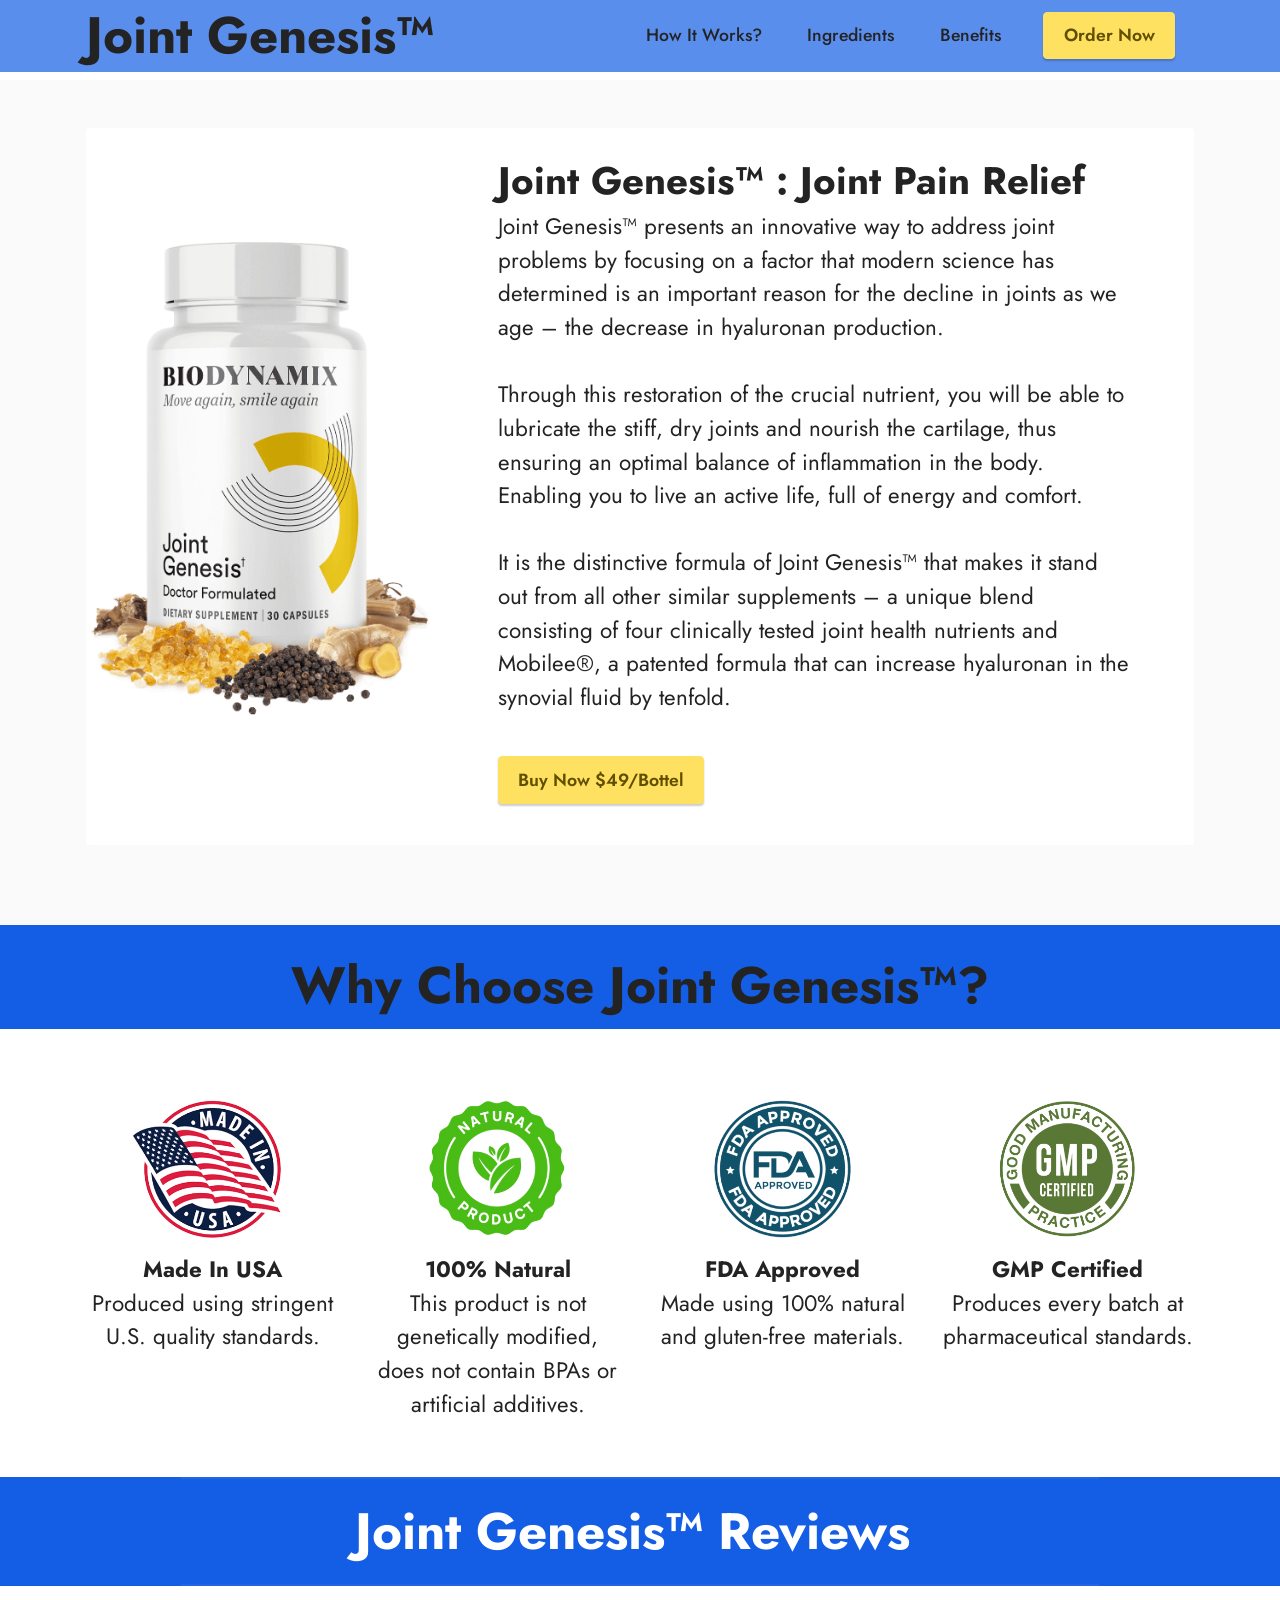
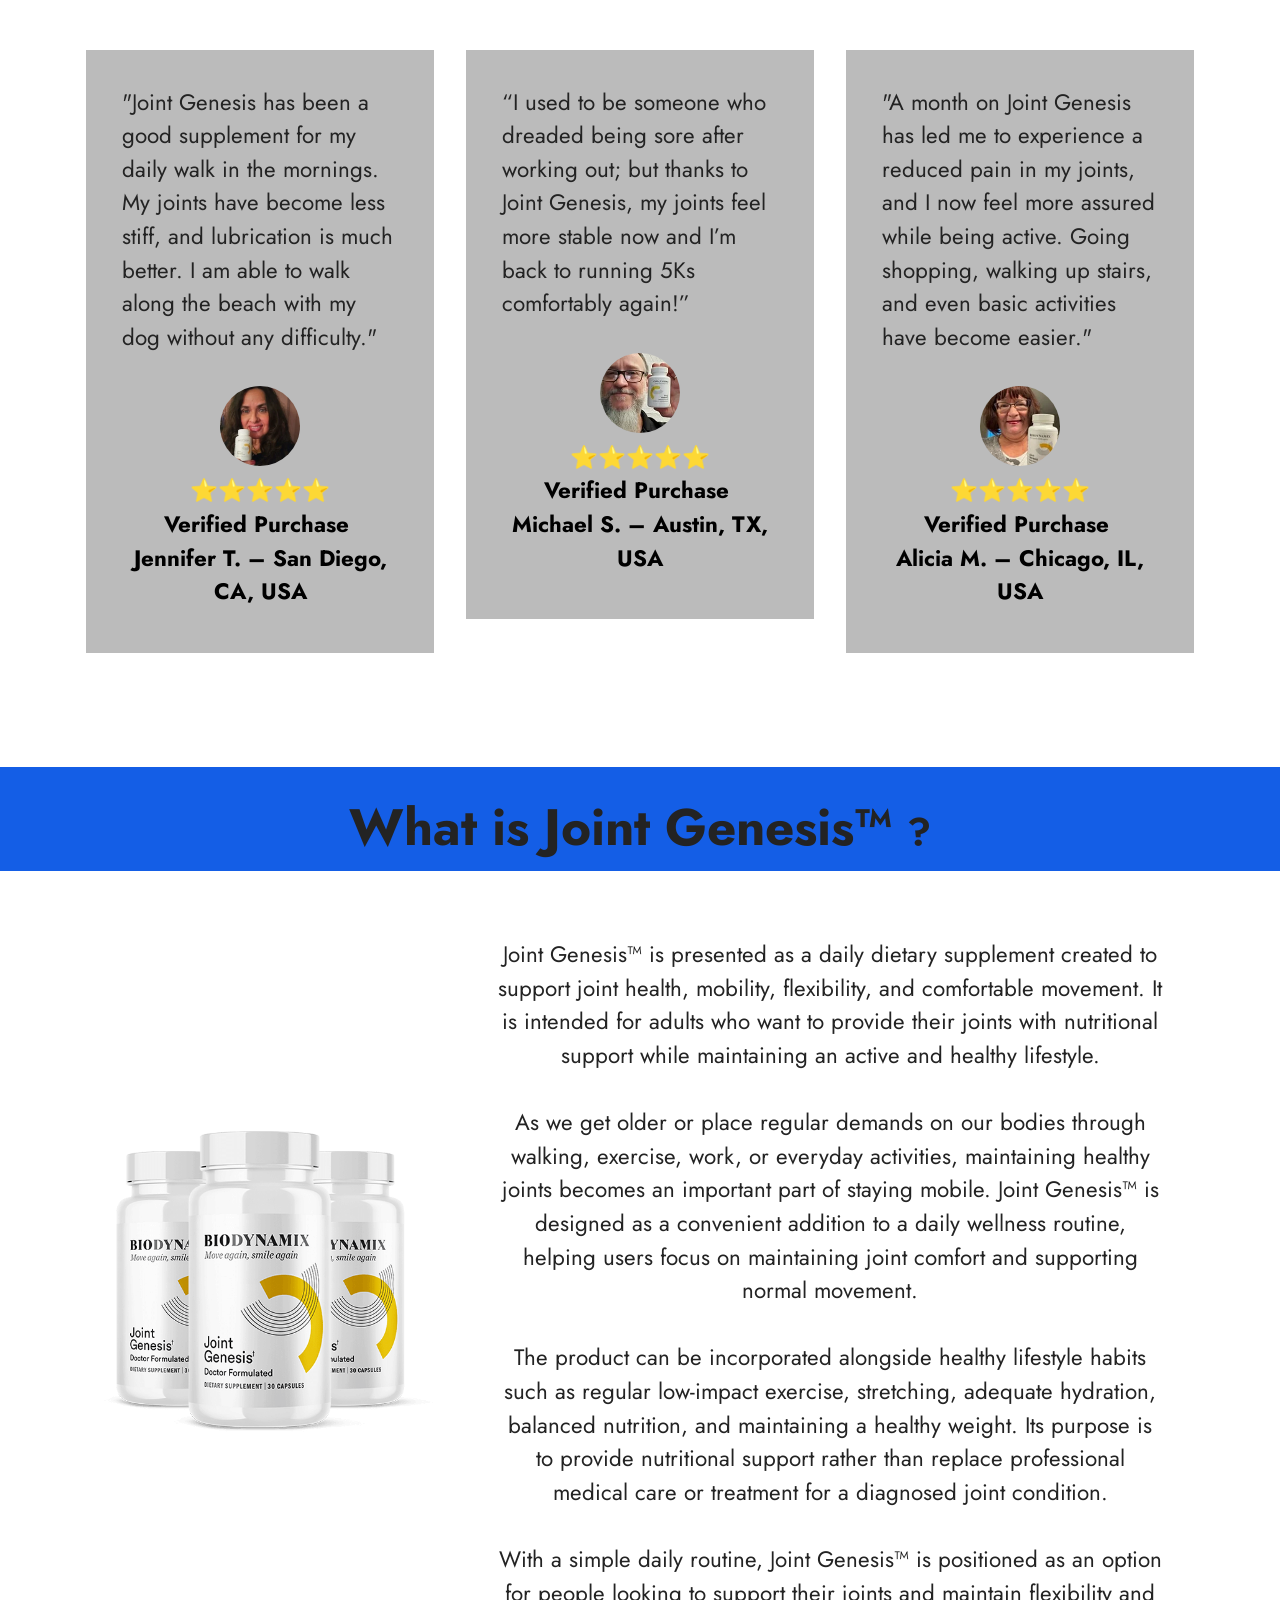
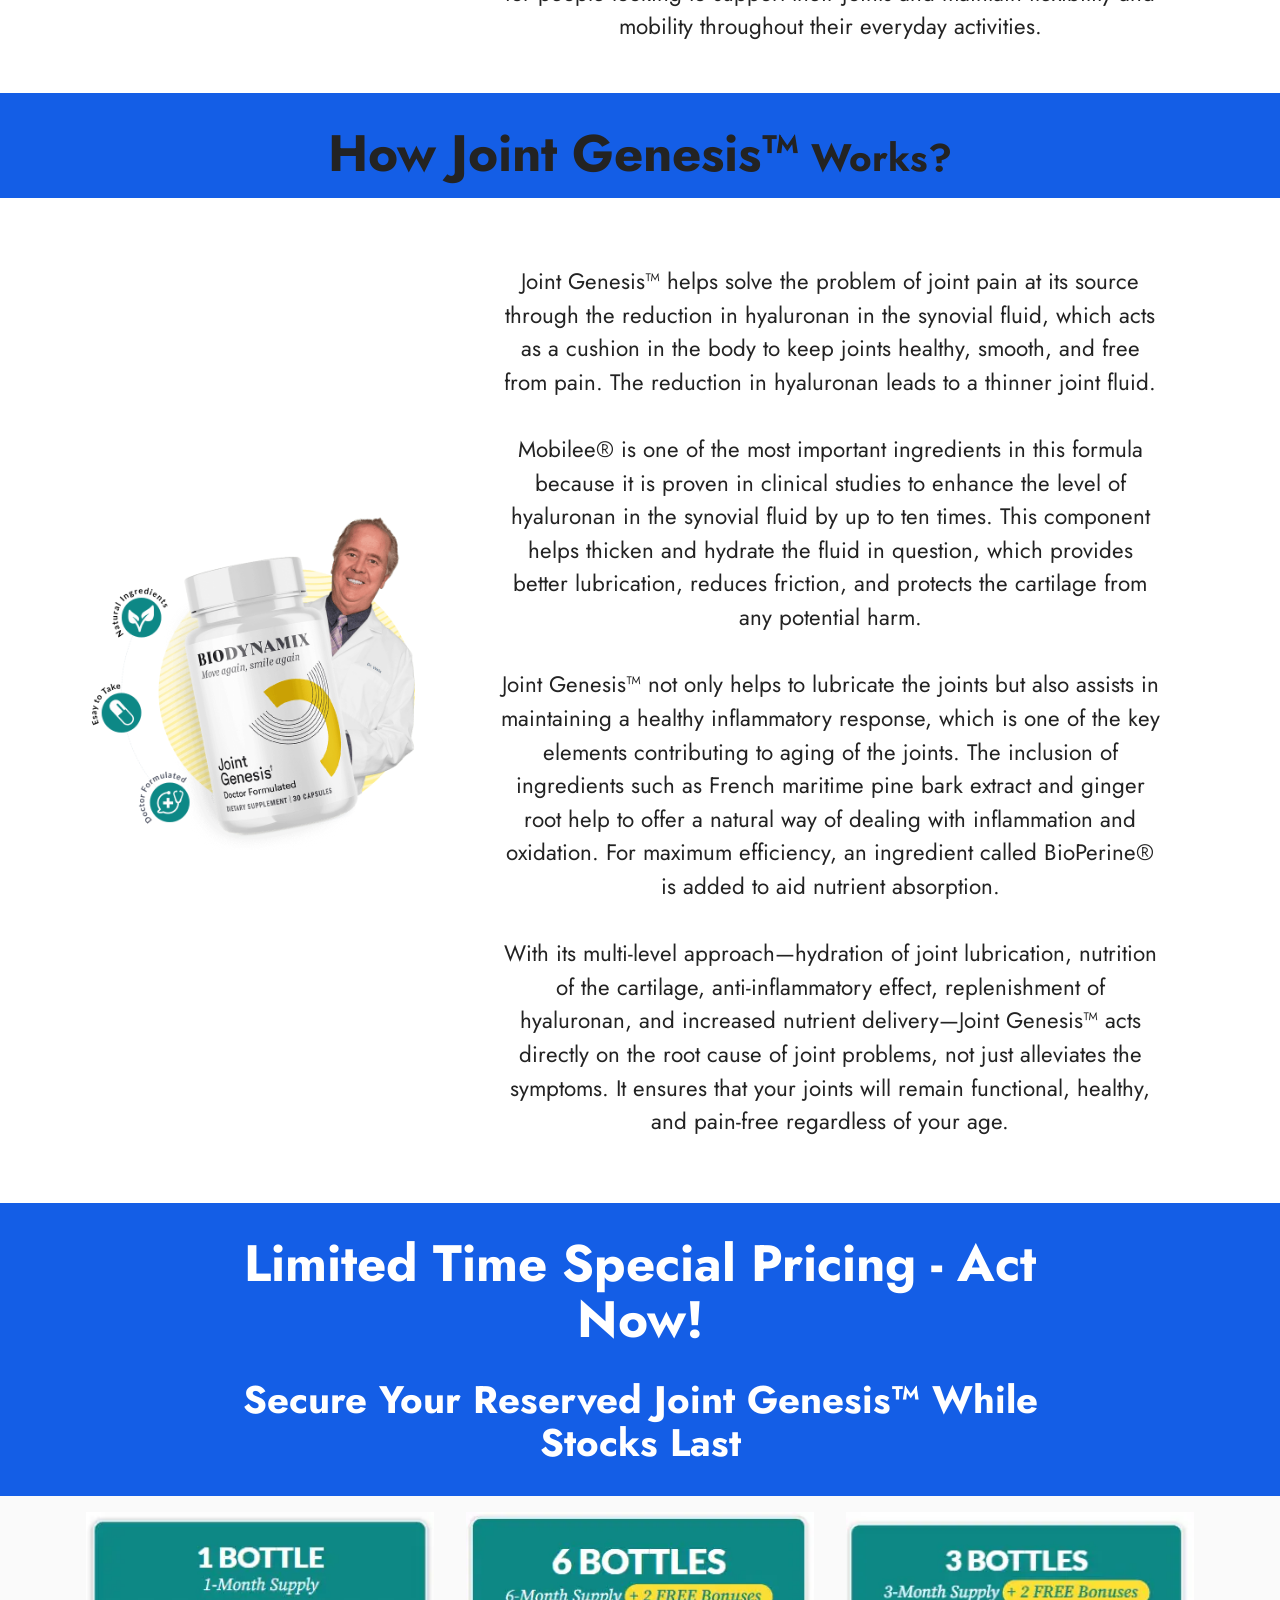
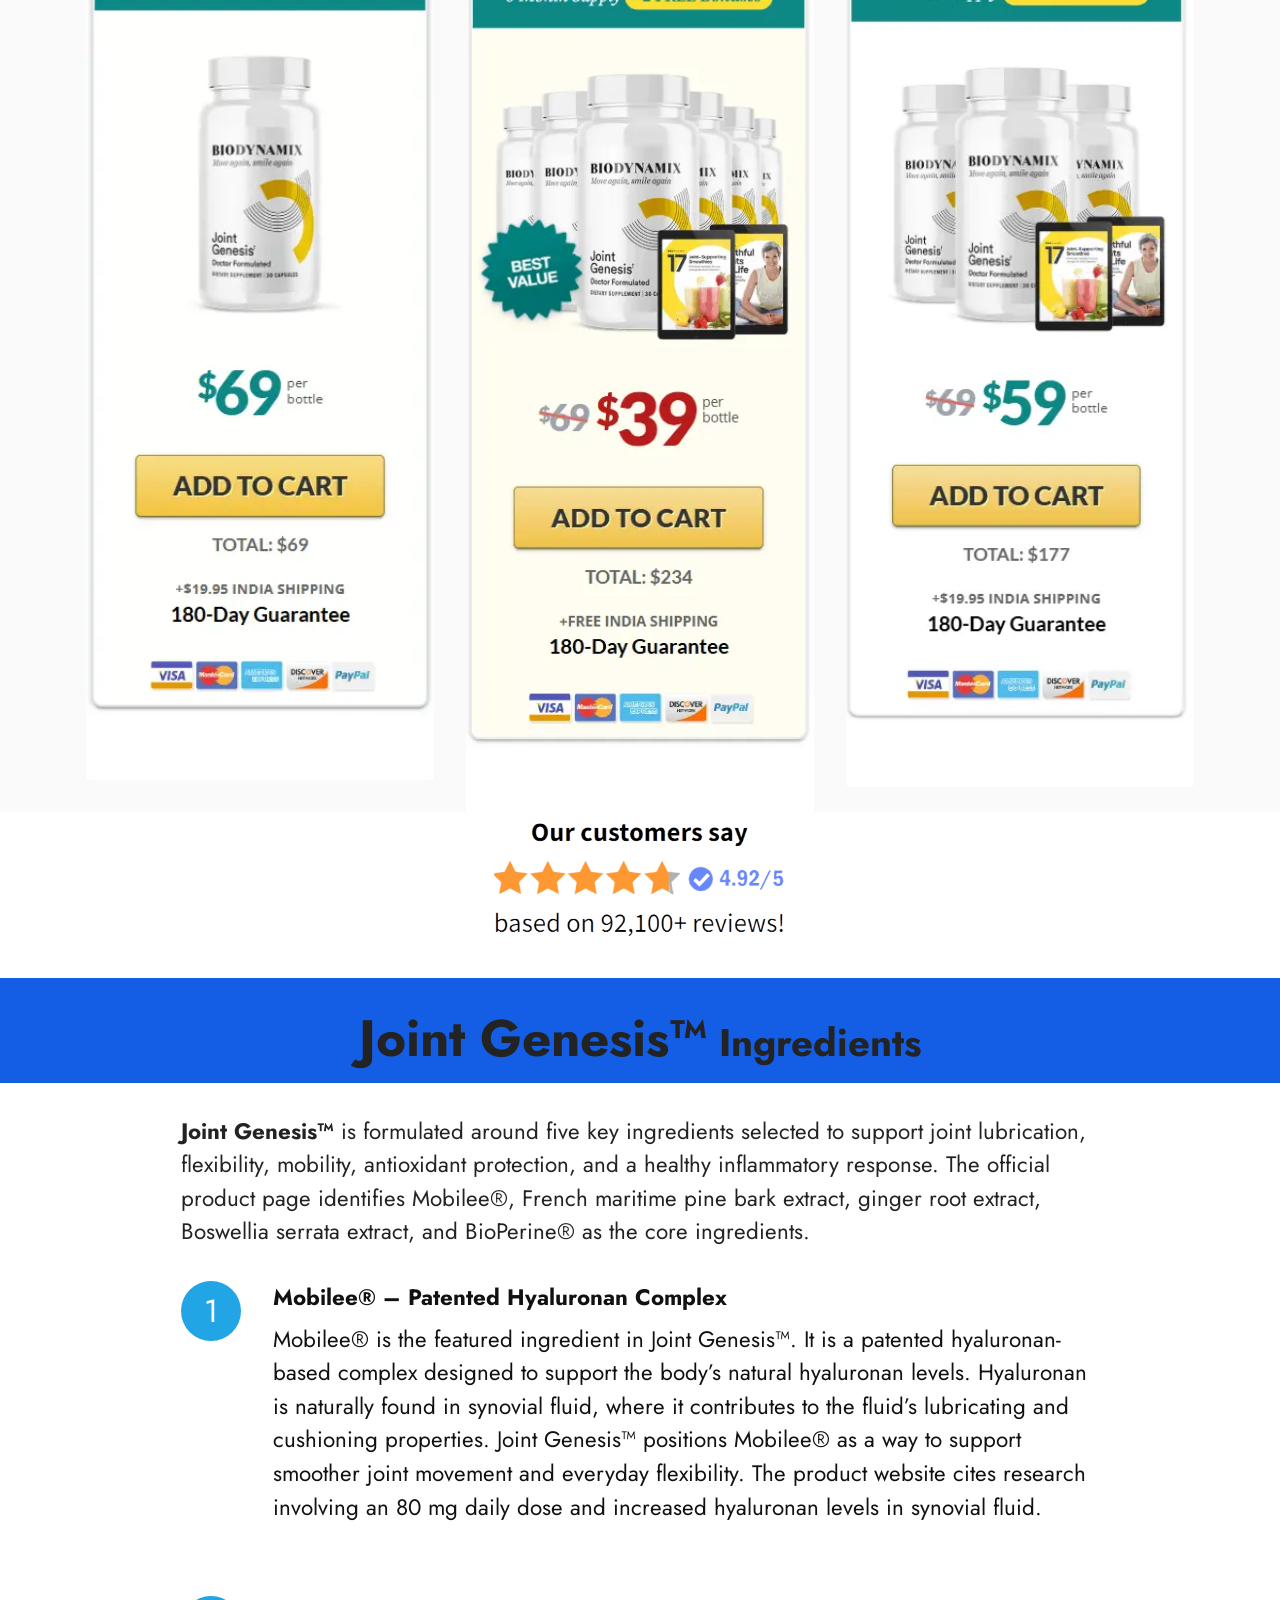
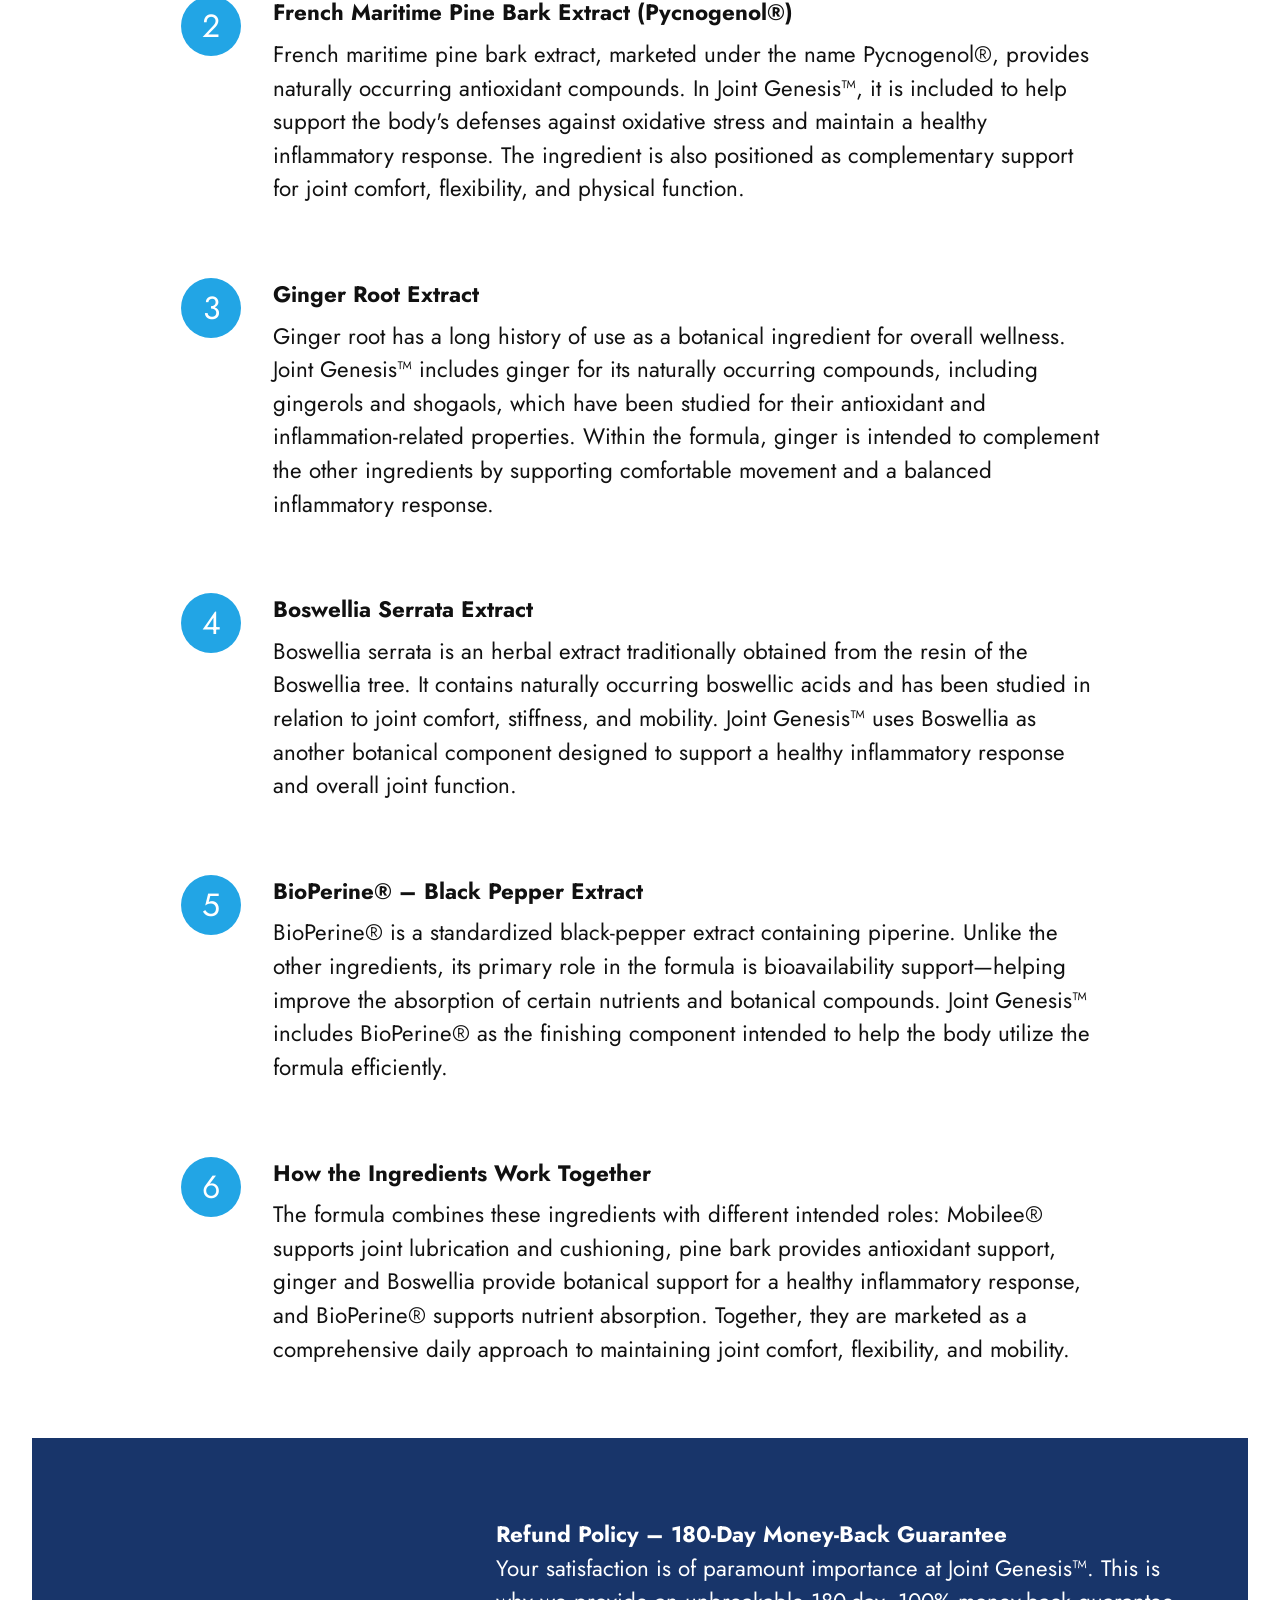
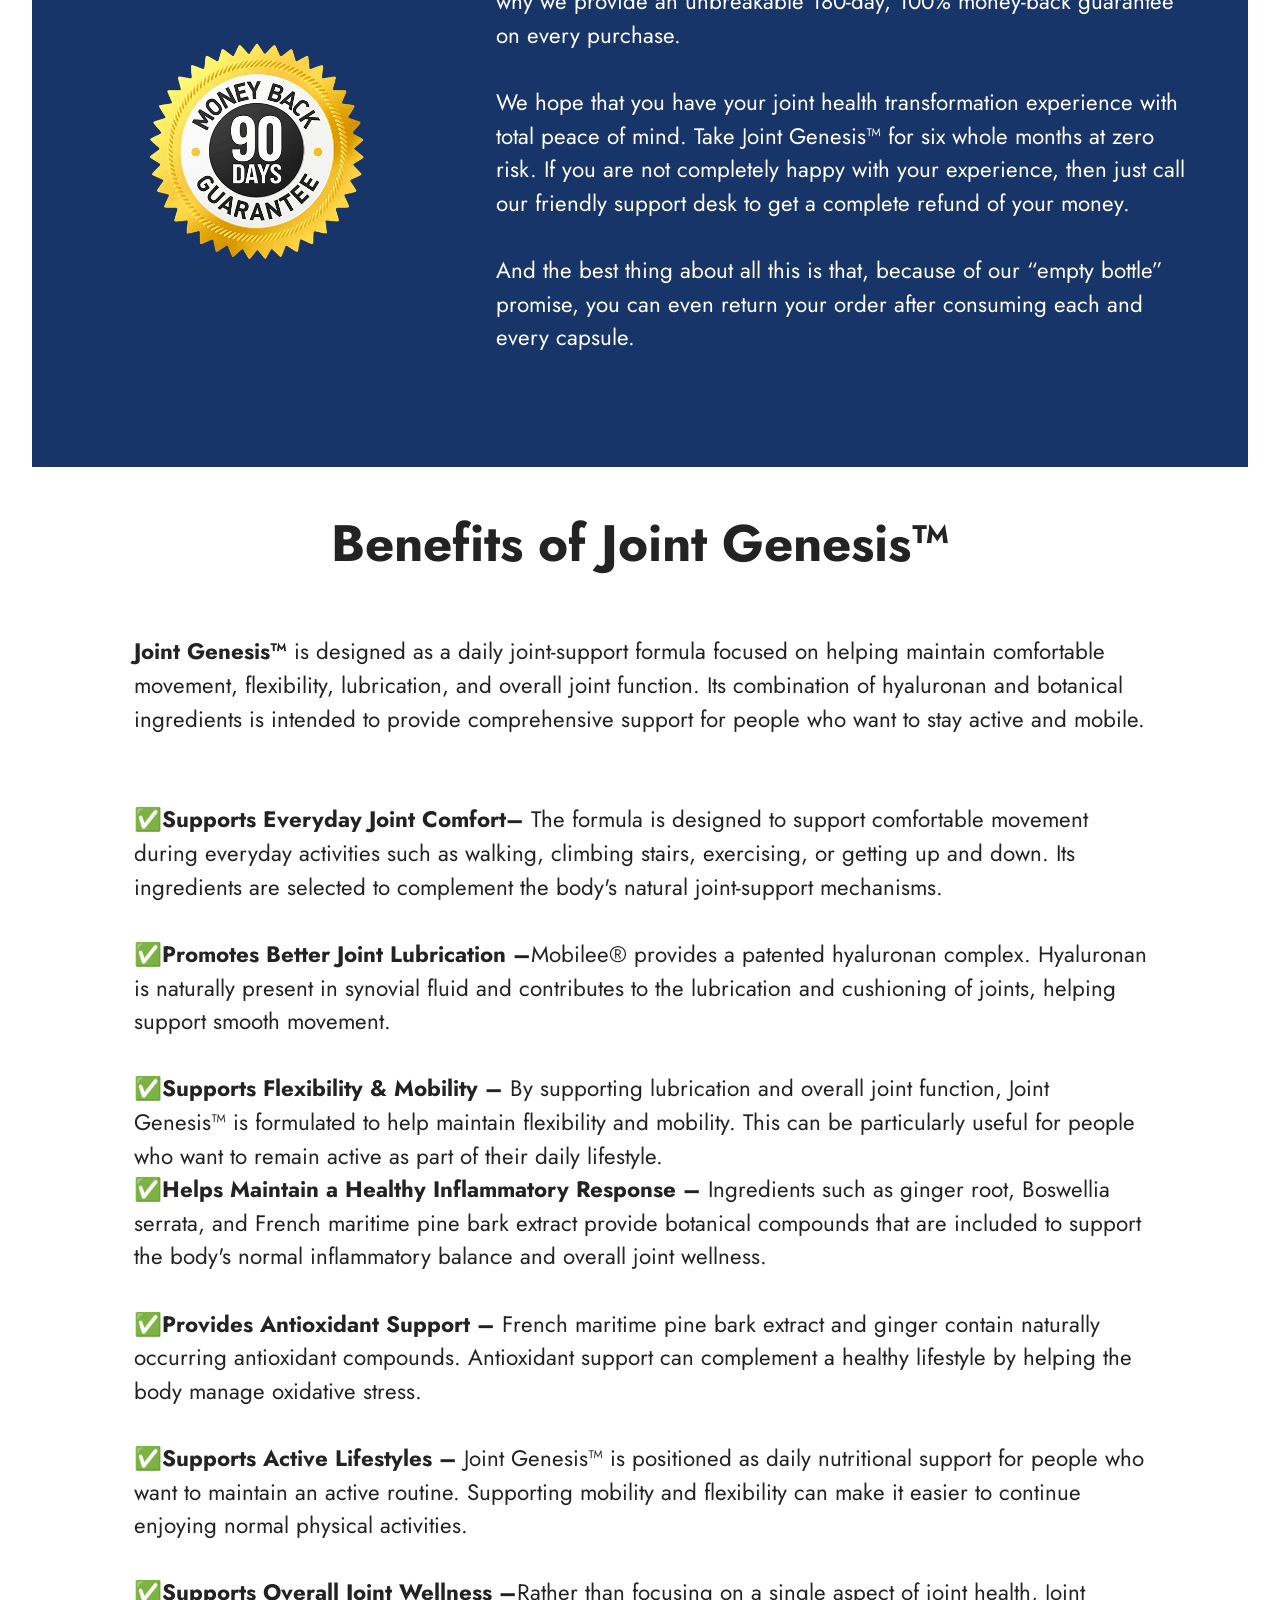
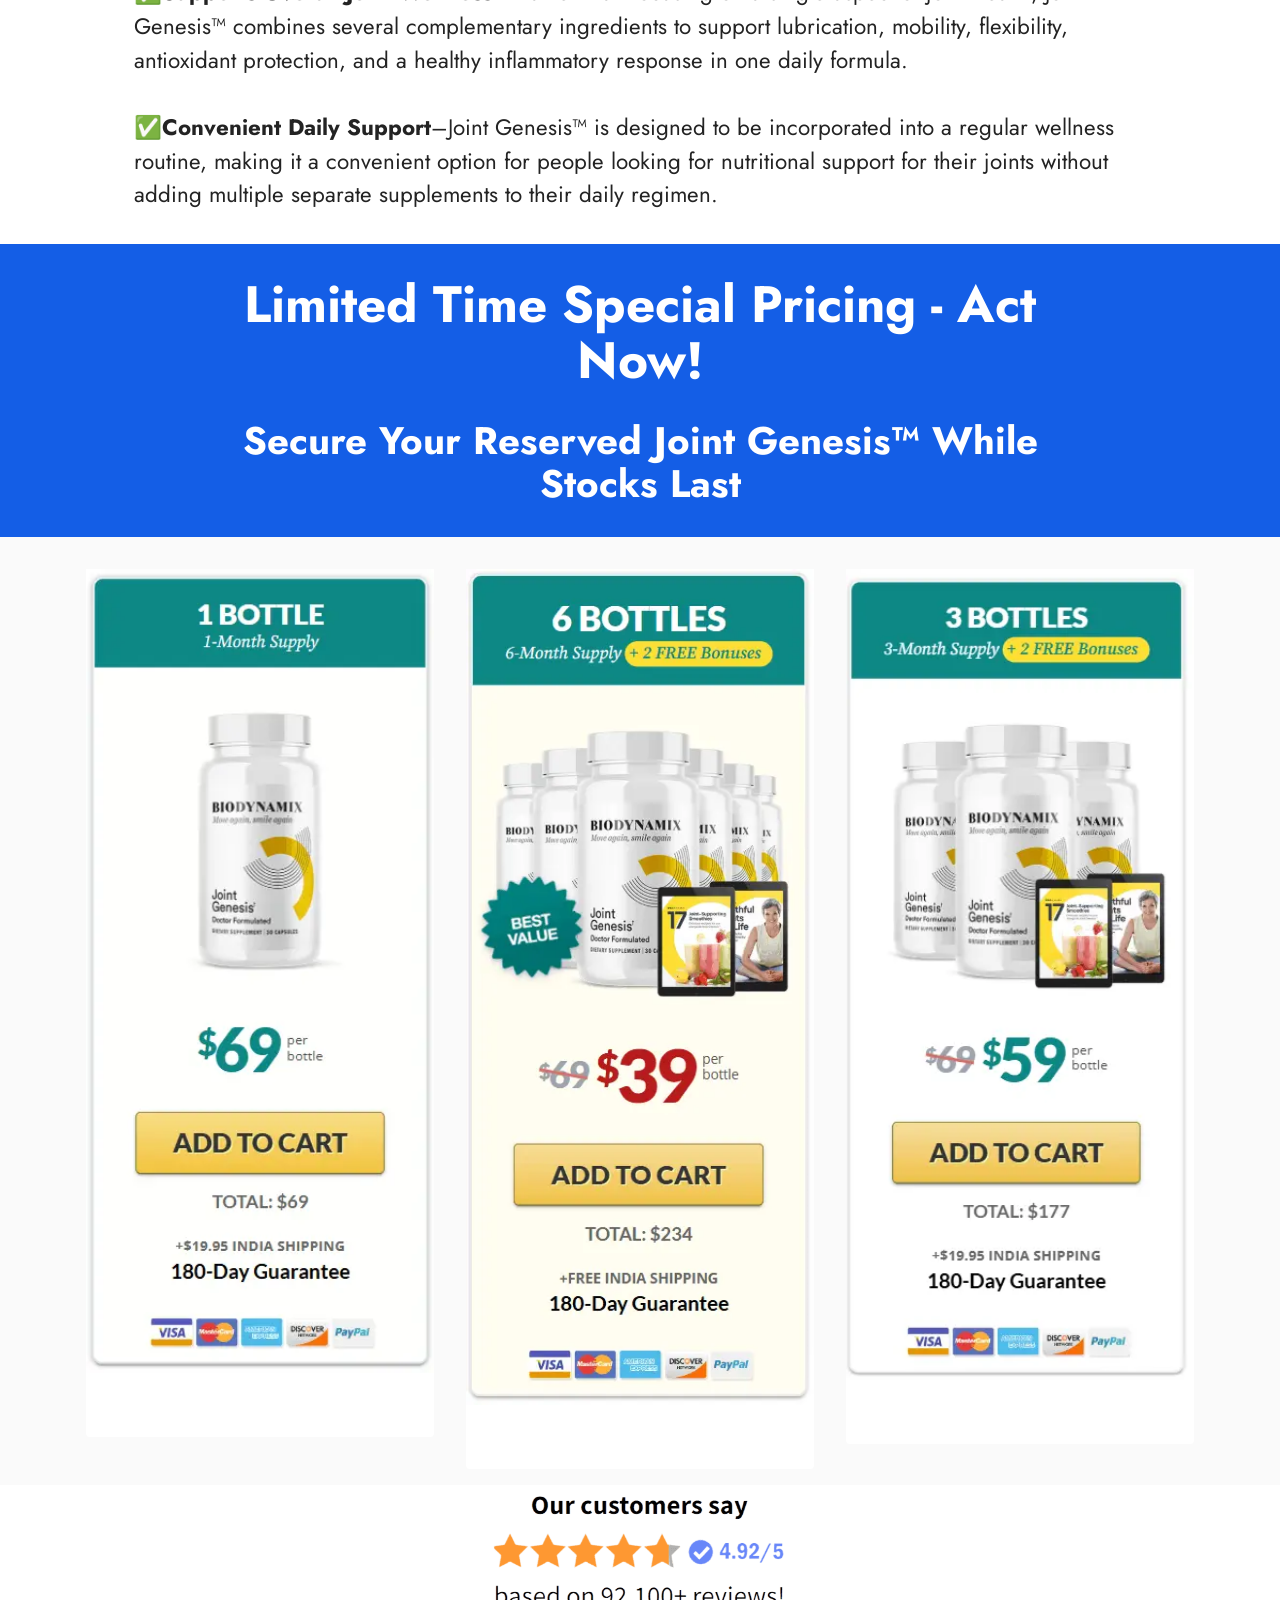
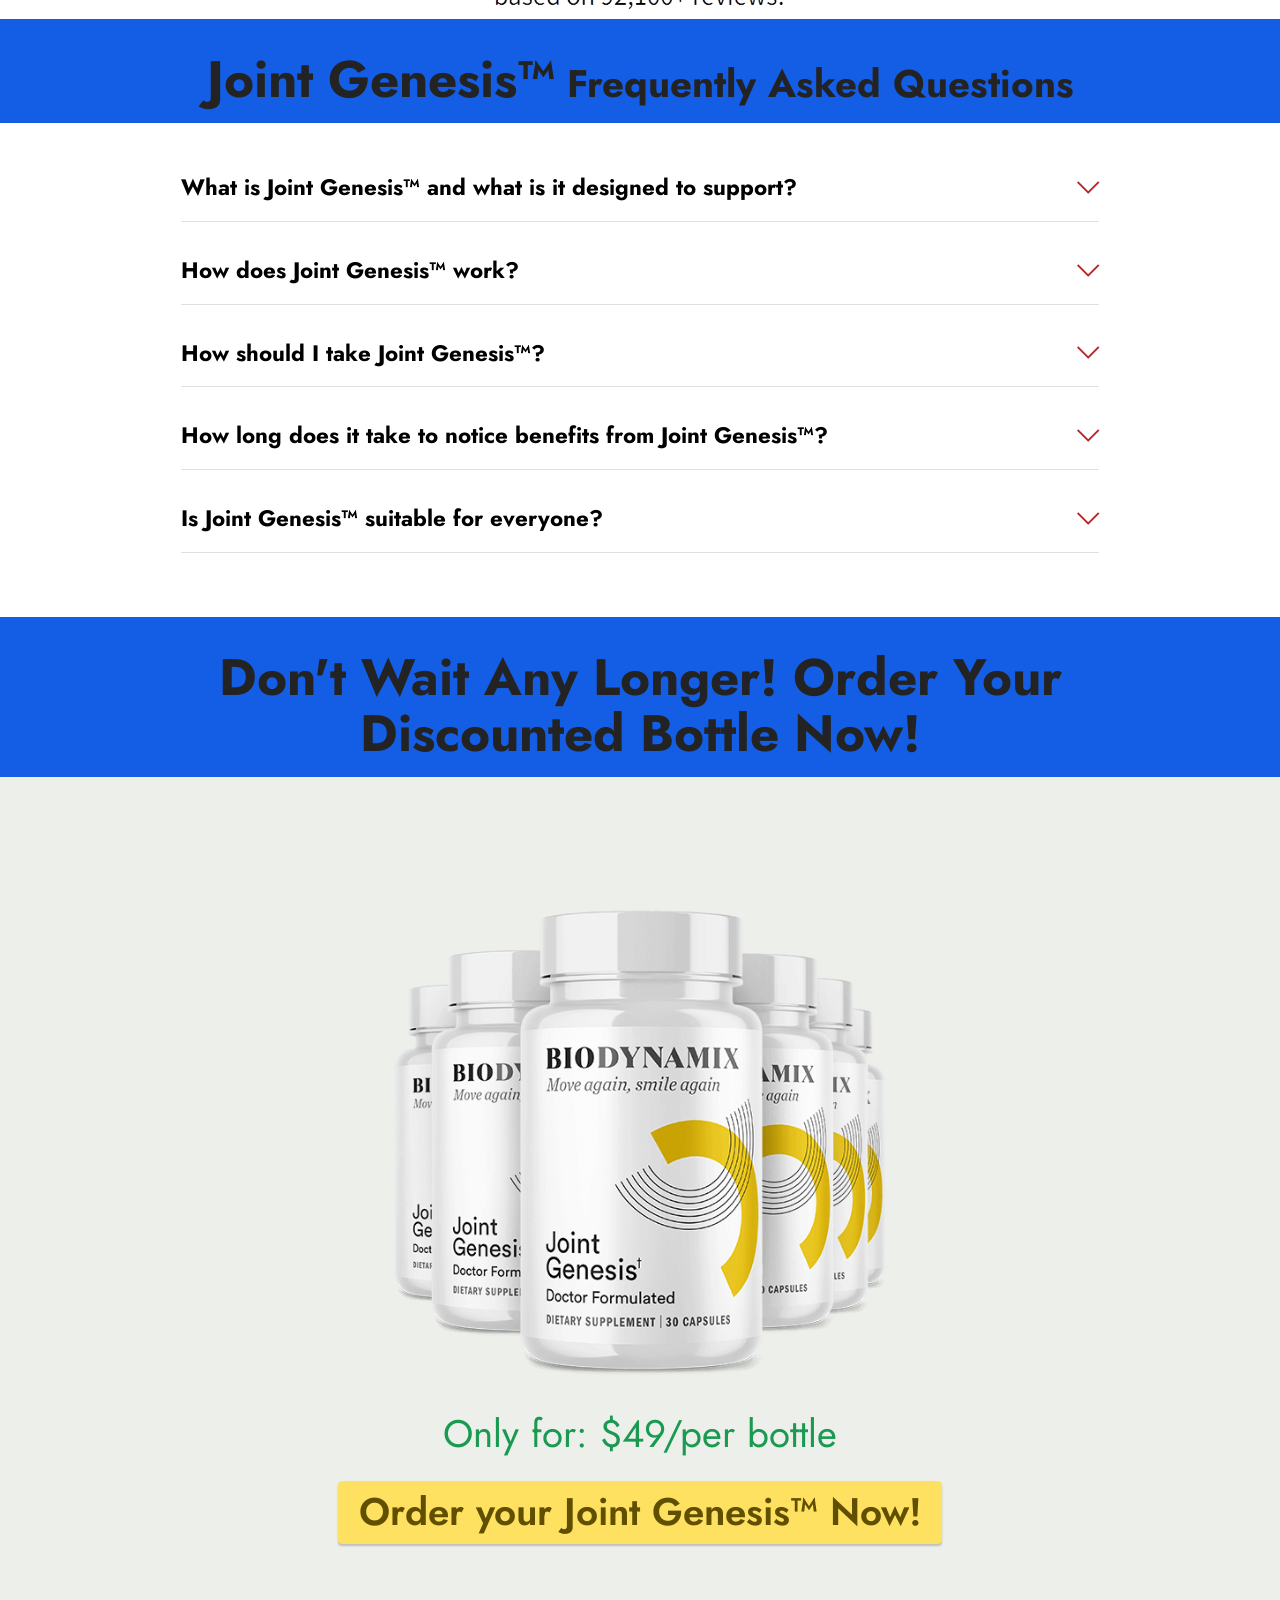
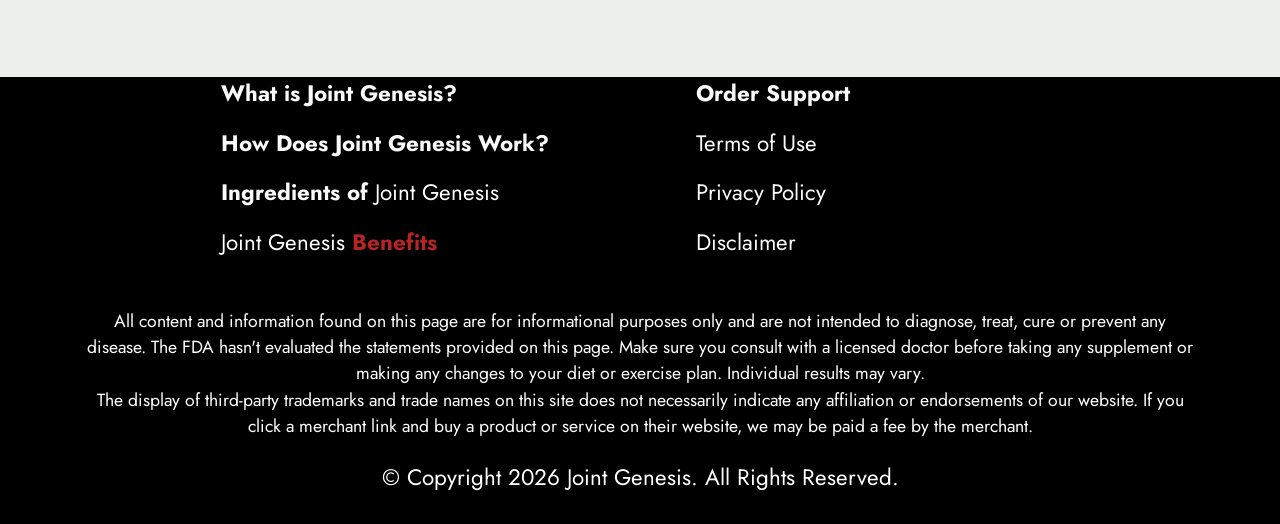
==== index.html @ be9b4863 "Add files via upload" ====
<!DOCTYPE html>
<html  lang="en">
<head>
  <!-- Site made with Mobirise Website Builder v6.1.12, https://mobirise.com -->
  <meta charset="UTF-8">
  <meta http-equiv="X-UA-Compatible" content="IE=edge">
  <meta name="generator" content="Mobirise v6.1.12, mobirise.com">
  <meta name="viewport" content="width=device-width, initial-scale=1, minimum-scale=1">
  <link rel="shortcut icon" href="assets/images/joint-genesis-914x1283-128x180.png" type="image/x-icon">
  <meta name="description" content="Joint Genesis™ is a daily joint-support formula designed to help maintain comfortable movement, flexibility, mobility, and overall joint health. Its convenient daily format makes it easy to include joint wellness support in your everyday routine.">
  
  
  <title>Joint Genesis™ – Advanced Joint Health Formula</title>
  <link rel="stylesheet" href="assets/web/assets/mobirise-icons2/mobirise2.css">
  <link rel="stylesheet" href="assets/web/assets/mobirise-icons/mobirise-icons.css">
  <link rel="stylesheet" href="assets/bootstrap/css/bootstrap.min.css">
  <link rel="stylesheet" href="assets/dropdown/css/style.css">
  <link rel="stylesheet" href="assets/socicon/css/styles.css">
  <link rel="stylesheet" href="assets/theme/css/style.css">
  <link rel="preload" href="https://fonts.googleapis.com/css?family=Jost:100,200,300,400,500,600,700,800,900,100i,200i,300i,400i,500i,600i,700i,800i,900i&display=swap" as="style" onload="this.onload=null;this.rel='stylesheet'">
  <noscript><link rel="stylesheet" href="https://fonts.googleapis.com/css?family=Jost:100,200,300,400,500,600,700,800,900,100i,200i,300i,400i,500i,600i,700i,800i,900i&display=swap"></noscript>
  <link rel="preload" as="style" href="assets/mobirise/css/mbr-additional.css?v=5WIO7z"><link rel="stylesheet" href="assets/mobirise/css/mbr-additional.css?v=5WIO7z" type="text/css">

  
  
  
</head>
<body>
  
  <section data-bs-version="5.1" class="menu menu2 cid-tB0YZQqaCG" once="menu" id="menu2-0">
    
    <nav class="navbar navbar-dropdown navbar-expand-lg">
        <div class="container">
            <div class="navbar-brand">
                
                <span class="navbar-caption-wrap"><a class="navbar-caption text-black text-primary display-1" href="https://5c3b0goctfnreo1ish0jv9uyf9.hop.clickbank.net">Joint Genesis™<br></a></span>
            </div>
            <button class="navbar-toggler" type="button" data-toggle="collapse" data-bs-toggle="collapse" data-target="#navbarSupportedContent" data-bs-target="#navbarSupportedContent" aria-controls="navbarNavAltMarkup" aria-expanded="false" aria-label="Toggle navigation">
                <div class="hamburger">
                    <span></span>
                    <span></span>
                    <span></span>
                    <span></span>
                </div>
            </button>
            <div class="collapse navbar-collapse" id="navbarSupportedContent">
                <ul class="navbar-nav nav-dropdown" data-app-modern-menu="true"><li class="nav-item"><a class="nav-link link text-black text-primary display-4" href="index.html#header3-1m">How It Works?</a></li>
                    <li class="nav-item"><a class="nav-link link text-black text-primary display-4" href="index.html#features20-x">
                            Ingredients</a></li>
                    <li class="nav-item"><a class="nav-link link text-black text-primary display-4" href="index.html#header3-1n">Benefits</a>
                    </li></ul>
                
                <div class="navbar-buttons mbr-section-btn"><a class="btn btn-warning display-4" href="https://5c3b0goctfnreo1ish0jv9uyf9.hop.clickbank.net">Order Now</a></div>
            </div>
        </div>
    </nav>
</section>

<section data-bs-version="5.1" class="header3 cid-tB10ubWVri" id="header3-1">

    

    
    

    <div class="align-center container">
        <div class="row justify-content-center">
            <div class="col-12 col-lg-9">
                
                
                
                
            </div>
        </div>
    </div>
</section>

<section data-bs-version="5.1" class="features7 cid-vsFuxaL0VE" id="features7-2c">
    <!---->
    

    
    
    <div class="container">
        <div class="card-wrapper">
            <div class="row align-items-center">
                <div class="col-12 col-lg-4">
                    <div class="image-wrapper">
                        <a href="https://5c3b0goctfnreo1ish0jv9uyf9.hop.clickbank.net"><img src="assets/images/joint-genesis-815x1144.png" alt="Joint Genesis"></a>
                    </div>
                </div>
                <div class="col-12 col-lg">
                    <div class="text-box">
                        <h5 class="mbr-title mbr-fonts-style display-2"><strong>Joint Genesis™ : Joint Pain Relief</strong></h5>
                        <p class="mbr-text mbr-fonts-style display-7">Joint Genesis™ presents an innovative way to address joint problems by focusing on a factor that modern science has determined is an important reason for the decline in joints as we age – the decrease in hyaluronan production.<br><br>Through this restoration of the crucial nutrient, you will be able to lubricate the stiff, dry joints and nourish the cartilage, thus ensuring an optimal balance of inflammation in the body. Enabling you to live an active life, full of energy and comfort.<br><br>It is the distinctive formula of Joint Genesis™ that makes it stand out from all other similar supplements – a unique blend consisting of four clinically tested joint health nutrients and Mobilee®, a patented formula that can increase hyaluronan in the synovial fluid by tenfold.<br></p>
                        
                        <div class="mbr-section-btn pt-3"><a href="https://5c3b0goctfnreo1ish0jv9uyf9.hop.clickbank.net" class="btn btn-warning display-4">Buy Now $49/Bottel</a></div>
                    </div>
                </div>
            </div>
        </div>
    </div>
</section>

<section data-bs-version="5.1" class="header3 cid-vszOKZhpDv" id="header3-27">

    

    
    

    <div class="align-center container">
        <div class="row justify-content-center">
            <div class="col-12 col-lg-12">
                
                <h2 class="mbr-section-subtitle mbr-fonts-style mb-3 display-1"><strong>Why Choose Joint Genesis™?</strong></h2>
                
                
            </div>
        </div>
    </div>
</section>

<section data-bs-version="5.1" class="gallery5 mbr-gallery cid-vszOlzmzra" id="gallery5-26">
    

    
    

    <div class="container">
        
        <div class="row mbr-gallery mt-4">
            <div class="col-12 col-md-6 col-lg-3 item gallery-image active">
                <div class="item-wrapper" data-toggle="modal" data-bs-toggle="modal" data-target="#vwDvKkKICT-modal" data-bs-target="#vwDvKkKICT-modal">
                    <img class="w-100" src="assets/images/made-in-usa-500x300.png" alt="Made In USA" data-slide-to="0" data-bs-slide-to="0" data-target="#lb-vwDvKkKICT" data-bs-target="#lb-vwDvKkKICT">
                    <div class="icon-wrapper">
                        <span class="mobi-mbri mobi-mbri-search mbr-iconfont mbr-iconfont-btn"></span>
                    </div>
                </div>
                <h1 class="mbr-item-subtitle mbr-fonts-style align-center mb-2 mt-2 display-7"><div><strong>Made In USA</strong></div><div>Produced using stringent U.S. quality standards.</div><div>
</div><div>
</div><div>
</div><div>
</div></h1>
            </div>
            <div class="col-12 col-md-6 col-lg-3 item gallery-image">
                <div class="item-wrapper" data-toggle="modal" data-bs-toggle="modal" data-target="#vwDvKkKICT-modal" data-bs-target="#vwDvKkKICT-modal">
                    <img class="w-100" src="assets/images/natural-product-500x300.png" alt="100% Natural" data-slide-to="1" data-bs-slide-to="1" data-target="#lb-vwDvKkKICT" data-bs-target="#lb-vwDvKkKICT">
                    <div class="icon-wrapper">
                        <span class="mobi-mbri mobi-mbri-search mbr-iconfont mbr-iconfont-btn"></span>
                    </div>
                </div>
                <h1 class="mbr-item-subtitle mbr-fonts-style align-center mb-2 mt-2 display-7"><div><span style="font-size: 1.4rem;"><strong>100% Natural</strong></span></div><div>This product is not genetically modified, does not contain BPAs or artificial additives.</div><div>
</div><div>
</div></h1>
            </div>
            
            <div class="col-12 col-md-6 col-lg-3 item gallery-image">
                <div class="item-wrapper" data-toggle="modal" data-bs-toggle="modal" data-target="#vwDvKkKICT-modal" data-bs-target="#vwDvKkKICT-modal">
                    <img class="w-100" src="assets/images/fda-approved-500x300.png" alt="FDA Approved" data-slide-to="2" data-bs-slide-to="2" data-target="#lb-vwDvKkKICT" data-bs-target="#lb-vwDvKkKICT">
                    <div class="icon-wrapper">
                        <span class="mobi-mbri mobi-mbri-search mbr-iconfont mbr-iconfont-btn"></span>
                    </div>
                </div>
                <h1 class="mbr-item-subtitle mbr-fonts-style align-center mb-2 mt-2 display-7"><div><strong>FDA Approved</strong></div><div>Made using 100% natural and gluten-free materials.</div><div>
</div><div>
</div></h1>
            </div><div class="col-12 col-md-6 col-lg-3 item gallery-image">
                <div class="item-wrapper" data-toggle="modal" data-bs-toggle="modal" data-target="#vwDvKkKICT-modal" data-bs-target="#vwDvKkKICT-modal">
                    <img class="w-100" src="assets/images/gmp-certified-500x300.png" alt="GMP Certified" data-slide-to="3" data-bs-slide-to="3" data-target="#lb-vwDvKkKICT" data-bs-target="#lb-vwDvKkKICT">
                    <div class="icon-wrapper">
                        <span class="mobi-mbri mobi-mbri-search mbr-iconfont mbr-iconfont-btn"></span>
                    </div>
                </div>
                <h1 class="mbr-item-subtitle mbr-fonts-style align-center mb-2 mt-2 display-7"><div><strong>GMP Certified</strong></div><div>Produces every batch at pharmaceutical standards.</div><div>
</div><div>
</div><div>
</div></h1>
            </div>
        </div>

        <div class="modal mbr-slider" tabindex="-1" role="dialog" aria-hidden="true" id="vwDvKkKICT-modal">
            <div class="modal-dialog" role="document">
                <div class="modal-content">
                    <div class="modal-body">
                        <div class="carousel slide" id="lb-vwDvKkKICT" data-interval="5000" data-bs-interval="5000">
                            <div class="carousel-inner">
                                <div class="carousel-item active">
                                    <img class="d-block w-100" src="assets/images/made-in-usa-500x300.png" alt="Mobirise Website Builder">
                                </div>
                                <div class="carousel-item">
                                    <img class="d-block w-100" src="assets/images/natural-product-500x300.png" alt="Mobirise Website Builder">
                                </div>
                                
                                <div class="carousel-item">
                                    <img class="d-block w-100" src="assets/images/fda-approved-500x300.png" alt="Mobirise Website Builder">
                                </div><div class="carousel-item">
                                    <img class="d-block w-100" src="assets/images/gmp-certified-500x300.png" alt="Mobirise Website Builder">
                                </div>
                            </div>
                            <ol class="carousel-indicators">
                                <li data-slide-to="0" data-bs-slide-to="0" class="active" data-target="#lb-vwDvKkKICT" data-bs-target="#lb-vwDvKkKICT"></li>
                                <li data-slide-to="1" data-bs-slide-to="1" data-target="#lb-vwDvKkKICT" data-bs-target="#lb-vwDvKkKICT"></li>
                                <li data-slide-to="2" data-bs-slide-to="2" data-target="#lb-vwDvKkKICT" data-bs-target="#lb-vwDvKkKICT"></li>
                                <li data-slide-to="3" data-bs-slide-to="3" data-target="#lb-vwDvKkKICT" data-bs-target="#lb-vwDvKkKICT"></li>
                            </ol>
                            <a role="button" href="" class="close" data-dismiss="modal" data-bs-dismiss="modal" aria-label="Close">
                            </a>
                            <a class="carousel-control-prev carousel-control" role="button" data-slide="prev" data-bs-slide="prev" href="#lb-vwDvKkKICT">
                                <span class="mobi-mbri mobi-mbri-arrow-prev" aria-hidden="true"></span>
                                <span class="sr-only visually-hidden">Previous</span>
                            </a>
                            <a class="carousel-control-next carousel-control" role="button" data-slide="next" data-bs-slide="next" href="#lb-vwDvKkKICT">
                                <span class="mobi-mbri mobi-mbri-arrow-next" aria-hidden="true"></span>
                                <span class="sr-only visually-hidden">Next</span>
                            </a>
                        </div>
                    </div>
                </div>
            </div>
        </div>
    </div>
</section>

<section data-bs-version="5.1" class="content6 cid-vsJlN0BLRY" id="content6-2f">
    
    <div class="container">
        <div class="row justify-content-center">
            <div class="col-md-12 col-lg-10">
                <hr class="line">
                <p class="mbr-text align-center mbr-fonts-style my-4 display-1"><strong>Joint Genesis™&nbsp;Reviews&nbsp;</strong><br></p>
                <hr class="line">
            </div>
        </div>
    </div>
</section>

<section data-bs-version="5.1" class="people04 cid-vwCvYt2hPm" id="people04-2l">
	
	
	<div class="container">
		
		<div class="row mbr-masonry" data-masonry="{&quot;percentPosition&quot;: true }">
			
			<div class="item features-without-image col-12 col-md-6 col-lg-4 active">
				<div class="item-wrapper">
					<div class="card-box align-left">
						<p class="card-text mbr-fonts-style display-7">"Joint Genesis has been a good supplement for my daily walk in the mornings. My joints have become less stiff, and lubrication is much better. I am able to walk along the beach with my dog without any difficulty."<br></p>
						<div class="img-wrapper mt-4 mb-2">
							<img src="assets/images/joint-genesis-review-jennifer.webp" data-slide-to="1" data-bs-slide-to="1" alt="Jennifer T. – San Diego, CA, USA">
						</div>
						<h5 class="card-title mbr-fonts-style display-7"><strong>⭐⭐⭐⭐⭐</strong><br><strong>Verified Purchase&nbsp;</strong><br><strong>Jennifer T. – San Diego, CA, USA</strong></h5>
					</div>
				</div>
			</div>
			<div class="item features-without-image col-12 col-md-6 col-lg-4">
				<div class="item-wrapper">
					<div class="card-box align-left">
						<p class="card-text mbr-fonts-style display-7">“I used to be someone who dreaded being sore after working out; but thanks to Joint Genesis, my joints feel more stable now and I’m back to running 5Ks comfortably again!”<br>
						</p>
						<div class="img-wrapper mt-4 mb-2">
							<img src="assets/images/joint-genesis-review-michael.webp" data-slide-to="2" data-bs-slide-to="2" alt="Michael S. – Austin, TX, USA">
						</div>
						<h5 class="card-title mbr-fonts-style display-7">
							<strong>⭐⭐⭐⭐⭐</strong><br><strong>Verified Purchase&nbsp;</strong><br><strong>
</strong>
						<div><strong>Michael S. – Austin, TX, USA</strong></div></h5>
					</div>
				</div>
			</div>
			
			<div class="item features-without-image col-12 col-md-6 col-lg-4">
				<div class="item-wrapper">
					<div class="card-box align-left">
						<p class="card-text mbr-fonts-style display-7">"A month on Joint Genesis has led me to experience a reduced pain in my joints, and I now feel more assured while being active. Going shopping, walking up stairs, and even basic activities have become easier."<br></p>
						<div class="img-wrapper mt-4 mb-2">
							<img src="assets/images/joint-genesis-review-alicia.webp" data-slide-to="4" data-bs-slide-to="4" alt="Alicia M. – Chicago, IL, USA">
						</div>
						<h5 class="card-title mbr-fonts-style display-7"><strong>⭐⭐⭐⭐⭐</strong><br><strong>Verified Purchase&nbsp;</strong><br><div><strong>Alicia M. – Chicago, IL, USA</strong></div></h5>
					</div>
				</div>
			</div>
			
		</div>
	</div>
</section>

<section data-bs-version="5.1" class="header3 cid-tB83YwBUMj" id="header3-1l">

    

    
    

    <div class="align-center container">
        <div class="row justify-content-center">
            <div class="col-12 col-lg-12">
                
                <h2 class="mbr-section-subtitle mbr-fonts-style mb-3 display-1"><strong>What is Joint Genesis™&nbsp;</strong><strong style="font-size: 2.4rem;">?</strong></h2>
                
                
            </div>
        </div>
    </div>
</section>

<section data-bs-version="5.1" class="header11 cid-tB1vWdJbT6" id="header11-a">

    

    
    

    <div class="container">
        <div class="row justify-content-center">
            <div class="col-12 col-md-4 image-wrapper">
                <a href="https://5c3b0goctfnreo1ish0jv9uyf9.hop.clickbank.net"><img class="w-100" src="assets/images/joint-genesis-supplement-560x545.png" alt="Get Pulmo Balance"></a>
            </div>
            <div class="col-12 col-md">
                <div class="text-wrapper text-center">
                    
                    <p class="mbr-text mbr-fonts-style display-7"><br><br>Joint Genesis™ is presented as a daily dietary supplement created to support joint health, mobility, flexibility, and comfortable movement. It is intended for adults who want to provide their joints with nutritional support while maintaining an active and healthy lifestyle.<br><br>As we get older or place regular demands on our bodies through walking, exercise, work, or everyday activities, maintaining healthy joints becomes an important part of staying mobile. Joint Genesis™ is designed as a convenient addition to a daily wellness routine, helping users focus on maintaining joint comfort and supporting normal movement.<br><br>The product can be incorporated alongside healthy lifestyle habits such as regular low-impact exercise, stretching, adequate hydration, balanced nutrition, and maintaining a healthy weight. Its purpose is to provide nutritional support rather than replace professional medical care or treatment for a diagnosed joint condition.<br><br>With a simple daily routine, Joint Genesis™ is positioned as an option for people looking to support their joints and maintain flexibility and mobility throughout their everyday activities.<br><br></p>
                    
                </div>
            </div>
        </div>
    </div>
</section>

<section data-bs-version="5.1" class="header3 cid-tB85bPoWQz" id="header3-1m">

    

    
    

    <div class="align-center container">
        <div class="row justify-content-center">
            <div class="col-12 col-lg-12">
                
                <h2 class="mbr-section-subtitle mbr-fonts-style mb-3 display-1"><strong>How Joint Genesis™</strong><strong style="font-size: 2.4rem;">&nbsp;Works?</strong></h2>
                
                
            </div>
        </div>
    </div>
</section>

<section data-bs-version="5.1" class="header11 cid-vw51muFERZ" id="header11-2h">

    

    
    

    <div class="container">
        <div class="row justify-content-center">
            <div class="col-12 col-md-4 image-wrapper">
                <a href="https://5c3b0goctfnreo1ish0jv9uyf9.hop.clickbank.net"><img class="w-100" src="assets/images/hero-800x800.png" alt="Get Pulmo Balance"></a>
            </div>
            <div class="col-12 col-md">
                <div class="text-wrapper text-center">
                    
                    <p class="mbr-text mbr-fonts-style display-7"><br><br>Joint Genesis™ helps solve the problem of joint pain at its source through the reduction in hyaluronan in the synovial fluid, which acts as a cushion in the body to keep joints healthy, smooth, and free from pain. The reduction in hyaluronan leads to a thinner joint fluid.<br><br>Mobilee® is one of the most important ingredients in this formula because it is proven in clinical studies to enhance the level of hyaluronan in the synovial fluid by up to ten times. This component helps thicken and hydrate the fluid in question, which provides better lubrication, reduces friction, and protects the cartilage from any potential harm.<br><br>Joint Genesis™ not only helps to lubricate the joints but also assists in maintaining a healthy inflammatory response, which is one of the key elements contributing to aging of the joints. The inclusion of ingredients such as French maritime pine bark extract and ginger root help to offer a natural way of dealing with inflammation and oxidation. For maximum efficiency, an ingredient called BioPerine® is added to aid nutrient absorption.<br><br>With its multi-level approach—hydration of joint lubrication, nutrition of the cartilage, anti-inflammatory effect, replenishment of hyaluronan, and increased nutrient delivery—Joint Genesis™ acts directly on the root cause of joint problems, not just alleviates the symptoms. It ensures that your joints will remain functional, healthy, and pain-free regardless of your age.<br></p>
                    
                </div>
            </div>
        </div>
    </div>
</section>

<section data-bs-version="5.1" class="content4 cid-tB1yuhcVVi" id="content4-g">
    

    
    
    <div class="container">
        <div class="row justify-content-center">
            <div class="title col-md-12 col-lg-10">
                <h3 class="mbr-section-title mbr-fonts-style align-center mb-4 display-1"><strong>Limited Time Special Pricing - Act Now!</strong></h3>
                <h4 class="mbr-section-subtitle align-center mbr-fonts-style mb-4 display-2"><strong>Secure Your Reserved Joint Genesis™ While Stocks Last</strong></h4>
                
            </div>
        </div>
    </div>
</section>

<section data-bs-version="5.1" class="team1 cid-tB1z7NONXX" id="team1-h">
    

    
    
    <div class="container">
        <div class="row justify-content-center">
            
            <div class="col-sm-6 col-lg-4">
                <div class="card-wrap">
                    <div class="image-wrap">
                        <a href="https://5c3b0goctfnreo1ish0jv9uyf9.hop.clickbank.net"><img src="assets/images/joint-genesis-bundle-69-325x751.webp" alt="Pulmo Balance 2 Bottle"></a>
                    </div>
                    <div class="content-wrap">
                        
                        
                        
                        
                        
                    </div>
                </div>
            </div>

            <div class="col-sm-6 col-lg-4">
                <div class="card-wrap">
                    <div class="image-wrap">
                        <a href="https://5c3b0goctfnreo1ish0jv9uyf9.hop.clickbank.net"><img src="assets/images/joint-genesis-bundle-39-358x860.webp" alt="Pulmo Balance 6 Bottles"></a>
                    </div>
                    <div class="content-wrap">
                        
                        
                        
                        
                        
                    </div>
                </div>
            </div>

            <div class="col-sm-6 col-lg-4">
                <div class="card-wrap">
                    <div class="image-wrap">
                        <a href="https://5c3b0goctfnreo1ish0jv9uyf9.hop.clickbank.net"><img src="assets/images/joint-genesis-bundle-59-326x760.webp" alt="Pulmo Balance 3 Bottles"></a>
                    </div>
                    <div class="content-wrap">
                        
                        
                        
                        
                        
                    </div>
                </div>
            </div>

            
        </div>
    </div>
</section>

<section data-bs-version="5.1" class="image3 cid-tB1zGVstSm" id="image3-j">
    

    
    

    <div class="container">
        <div class="row justify-content-center">
            <div class="col-12 col-lg-4">
                <div class="image-wrapper">
                    <img src="assets/images/alpilean-customer-review1-562x217.png" alt="Mobirise Website Builder">
                    
                </div>
            </div>
        </div>
    </div>
</section>

<section data-bs-version="5.1" class="header3 cid-tB85MvgqdZ" id="header3-1o">

    

    
    

    <div class="align-center container">
        <div class="row justify-content-center">
            <div class="col-12 col-lg-12">
                
                <h2 class="mbr-section-subtitle mbr-fonts-style mb-3 display-1"><strong style="font-size: 51.2px;">Joint Genesis™</strong><strong style="font-size: 2.4rem;"> Ingredients</strong></h2>
                
                
            </div>
        </div>
    </div>
</section>

<section data-bs-version="5.1" class="content5 cid-tB1AZH7rno" id="content5-n">
    
    <div class="container">
        <div class="row justify-content-center">
            <div class="col-md-12 col-lg-10">
                
                
                <p class="mbr-text mbr-fonts-style display-7"><strong>Joint Genesis™ </strong>is formulated around five key ingredients selected to support joint lubrication, flexibility, mobility, antioxidant protection, and a healthy inflammatory response. The official product page identifies Mobilee®, French maritime pine bark extract, ginger root extract, Boswellia serrata extract, and BioPerine® as the core ingredients.<br></p>
            </div>
        </div>
    </div>
</section>

<section data-bs-version="5.1" class="features19 cid-tB6Rwx4pqH" id="features20-x">

    

    
    
    <div class="container">
        <div class="row justify-content-center">
            
            <div class="col-12 col-md-10">
                <div class="item mbr-flex">
                    <div class="icon-box">
                        <span class="step-number mbr-fonts-style display-5">1</span>
                    </div>
                    <div class="text-box">
                        <h4 class="icon-title card-title mbr-black mbr-fonts-style display-7"><strong>Mobilee® – Patented Hyaluronan Complex</strong></h4>
                        <h5 class="icon-text mbr-black mbr-fonts-style display-7">Mobilee® is the featured ingredient in Joint Genesis™. It is a patented hyaluronan-based complex designed to support the body’s natural hyaluronan levels. Hyaluronan is naturally found in synovial fluid, where it contributes to the fluid’s lubricating and cushioning properties. Joint Genesis™ positions Mobilee® as a way to support smoother joint movement and everyday flexibility. The product website cites research involving an 80 mg daily dose and increased hyaluronan levels in synovial fluid.</h5>
                    </div>
                </div>
                <div class="item mbr-flex">
                    <div class="icon-box">
                        <span class="step-number mbr-fonts-style display-5">2</span>
                    </div>
                    <div class="text-box">
                        <h4 class="icon-title card-title mbr-black mbr-fonts-style display-7"><strong>French Maritime Pine Bark Extract (Pycnogenol®)</strong></h4>
                        <h5 class="icon-text mbr-black mbr-fonts-style display-7">French maritime pine bark extract, marketed under the name Pycnogenol®, provides naturally occurring antioxidant compounds. In Joint Genesis™, it is included to help support the body's defenses against oxidative stress and maintain a healthy inflammatory response. The ingredient is also positioned as complementary support for joint comfort, flexibility, and physical function.</h5>
                    </div>
                </div>
                <div class="item mbr-flex">
                    <div class="icon-box">
                        <span class="step-number mbr-fonts-style display-5">3</span>
                    </div>
                    <div class="text-box">
                        <h4 class="icon-title card-title mbr-black mbr-fonts-style display-7"><strong>Ginger Root Extract</strong></h4>
                        <h5 class="icon-text mbr-black mbr-fonts-style display-7">Ginger root has a long history of use as a botanical ingredient for overall wellness. Joint Genesis™ includes ginger for its naturally occurring compounds, including gingerols and shogaols, which have been studied for their antioxidant and inflammation-related properties. Within the formula, ginger is intended to complement the other ingredients by supporting comfortable movement and a balanced inflammatory response.</h5>
                    </div>
                </div>
                <div class="item mbr-flex">
                    <div class="icon-box">
                        <span class="step-number mbr-fonts-style display-5">4</span>
                    </div>
                    <div class="text-box">
                        <h4 class="icon-title card-title mbr-black mbr-fonts-style display-7"><strong>Boswellia Serrata Extract</strong></h4>
                        <h5 class="icon-text mbr-black mbr-fonts-style display-7">Boswellia serrata is an herbal extract traditionally obtained from the resin of the Boswellia tree. It contains naturally occurring boswellic acids and has been studied in relation to joint comfort, stiffness, and mobility. Joint Genesis™ uses Boswellia as another botanical component designed to support a healthy inflammatory response and overall joint function.</h5>
                    </div>
                </div>
                <div class="item mbr-flex">
                    <div class="icon-box">
                        <span class="step-number mbr-fonts-style display-5">5</span>
                    </div>
                    <div class="text-box">
                        <h4 class="icon-title card-title mbr-black mbr-fonts-style display-7"><strong>BioPerine® – Black Pepper Extract</strong></h4>
                        <h5 class="icon-text mbr-black mbr-fonts-style display-7">BioPerine® is a standardized black-pepper extract containing piperine. Unlike the other ingredients, its primary role in the formula is bioavailability support—helping improve the absorption of certain nutrients and botanical compounds. Joint Genesis™ includes BioPerine® as the finishing component intended to help the body utilize the formula efficiently.</h5>
                    </div>
                </div>
                <div class="item mbr-flex last">
                    <div class="icon-box">
                        <span class="step-number mbr-fonts-style display-5">6</span>
                    </div>
                    <div class="text-box">
                        <h4 class="icon-title card-title mbr-black mbr-fonts-style display-7"><strong>How the Ingredients Work Together</strong></h4>
                        <h5 class="icon-text mbr-black mbr-fonts-style display-7">The formula combines these ingredients with different intended roles: Mobilee® supports joint lubrication and cushioning, pine bark provides antioxidant support, ginger and Boswellia provide botanical support for a healthy inflammatory response, and BioPerine® supports nutrient absorption. Together, they are marketed as a comprehensive daily approach to maintaining joint comfort, flexibility, and mobility.</h5>
                    </div>
                </div>
                
                
                
                
            </div>
        </div>
    </div>
</section>

<section data-bs-version="5.1" class="features16 cid-tB70oq8oqH" id="features17-z">
    

    
    
    <div class="container-fluid">
        <div class="content-wrapper">
            <div class="row align-items-center">
                <div class="col-12 col-lg-4">
                    <div class="image-wrapper">
                        <a href="https://maxwebleads.com/12217/1818/7/?"><img src="assets/images/guarantee-badge-90-days-680x450.png" alt="MindSilence Guarantee"></a>
                    </div>
                </div>
                <div class="col-12 col-lg">
                    <div class="text-wrapper">
                        
                        <p class="mbr-text mbr-fonts-style mb-4 display-7"><strong>Refund Policy – 180-Day Money-Back Guarantee
<br></strong>Your satisfaction is of paramount importance at Joint Genesis™. This is why we provide an unbreakable 180-day, 100% money-back guarantee on every purchase.<br><br>We hope that you have your joint health transformation experience with total peace of mind. Take Joint Genesis™ for six whole months at zero risk. If you are not completely happy with your experience, then just call our friendly support desk to get a complete refund of your money.<br><br>And the best thing about all this is that, because of our “empty bottle” promise, you can even return your order after consuming each and every capsule.<br></p>
                        
                    </div>
                </div>
            </div>
        </div>
    </div>
</section>

<section data-bs-version="5.1" class="header3 cid-tB85KfdIqc" id="header3-1n">

    

    
    

    <div class="align-center container">
        <div class="row justify-content-center">
            <div class="col-12 col-lg-12">
                
                <h2 class="mbr-section-subtitle mbr-fonts-style mb-3 display-1"><strong>Benefits of Joint Genesis™</strong></h2>
                
                
            </div>
        </div>
    </div>
</section>

<section data-bs-version="5.1" class="content4 cid-vsCrrF8To7" id="content4-2a">
    

    
    
    <div class="container">
        <div class="row justify-content-center">
            <div class="title col-md-12 col-lg-11">
                
                <h2 class="mbr-section-subtitle align-center mbr-fonts-style mb-4 display-5"><div><strong>Joint Genesis™ </strong>is designed as a daily joint-support formula focused on helping maintain comfortable movement, flexibility, lubrication, and overall joint function. Its combination of hyaluronan and botanical ingredients is intended to provide comprehensive support for people who want to stay active and mobile.</div><br><div><strong><br></strong></div><div><div><strong>✅Supports Everyday Joint Comfort–</strong>&nbsp;The formula is designed to support comfortable movement during everyday activities such as walking, climbing stairs, exercising, or getting up and down. Its ingredients are selected to complement the body's natural joint-support mechanisms.</div></div><div><div><br></div><div><strong>✅Promotes Better Joint Lubrication –</strong>Mobilee® provides a patented hyaluronan complex. Hyaluronan is naturally present in synovial fluid and contributes to the lubrication and cushioning of joints, helping support smooth movement.</div></div><div><div><br></div></div><div><div>✅<strong>Supports Flexibility &amp; Mobility&nbsp;–</strong>&nbsp;By supporting lubrication and overall joint function, Joint Genesis™ is formulated to help maintain flexibility and mobility. This can be particularly useful for people who want to remain active as part of their daily lifestyle.</div></div><div><div>✅<strong>Helps Maintain a Healthy Inflammatory Response&nbsp;– </strong>Ingredients such as ginger root, Boswellia serrata, and French maritime pine bark extract provide botanical compounds that are included to support the body's normal inflammatory balance and overall joint wellness.</div></div><div><div><br></div></div><div><div><span style="font-size: 1.4rem;"><strong>✅Provides Antioxidant Support – </strong>French maritime pine bark extract and ginger contain naturally occurring antioxidant compounds. Antioxidant support can complement a healthy lifestyle by helping the body manage oxidative stress.</span></div></div><div><div><span style="font-size: 1.4rem;"><br></span></div></div><div><div><span style="font-size: 1.4rem;"><strong>✅Supports Active Lifestyles –</strong>&nbsp;Joint Genesis™ is positioned as daily nutritional support for people who want to maintain an active routine. Supporting mobility and flexibility can make it easier to continue enjoying normal physical activities.</span></div></div><div><div><span style="font-size: 1.4rem;"><br></span></div></div><div><div><span style="font-size: 1.4rem;">✅<strong>Supports Overall Joint Wellness&nbsp;–</strong>Rather than focusing on a single aspect of joint health, Joint Genesis™ combines several complementary ingredients to support lubrication, mobility, flexibility, antioxidant protection, and a healthy inflammatory response in one daily formula.</span></div></div><br><div><div><span style="font-size: 1.4rem;">✅<strong>Convenient Daily Support</strong>–Joint Genesis™ is designed to be incorporated into a regular wellness routine, making it a convenient option for people looking for nutritional support for their joints without adding multiple separate supplements to their daily regimen.</span></div></div></h2>
                
            </div>
        </div>
    </div>
</section>

<section data-bs-version="5.1" class="content4 cid-vw4Z0iI0Lr" id="content4-2g">
    

    
    
    <div class="container">
        <div class="row justify-content-center">
            <div class="title col-md-12 col-lg-10">
                <h3 class="mbr-section-title mbr-fonts-style align-center mb-4 display-1"><strong>Limited Time Special Pricing - Act Now!</strong></h3>
                <h4 class="mbr-section-subtitle align-center mbr-fonts-style mb-4 display-2"><strong>Secure Your Reserved Joint Genesis™ While Stocks Last</strong></h4>
                
            </div>
        </div>
    </div>
</section>

<section data-bs-version="5.1" class="team1 cid-tB77tvzDI1" id="team1-15">
    

    
    
    <div class="container">
        <div class="row justify-content-center">
            
            <div class="col-sm-6 col-lg-4">
                <div class="card-wrap">
                    <div class="image-wrap">
                        <a href="https://5c3b0goctfnreo1ish0jv9uyf9.hop.clickbank.net"><img src="assets/images/joint-genesis-bundle-69-325x751.webp" alt="Buy Pulmo Balance 2 Bottle"></a>
                    </div>
                    <div class="content-wrap">
                        
                        
                        
                        
                        
                    </div>
                </div>
            </div>

            <div class="col-sm-6 col-lg-4">
                <div class="card-wrap">
                    <div class="image-wrap">
                        <a href="https://5c3b0goctfnreo1ish0jv9uyf9.hop.clickbank.net"><img src="assets/images/joint-genesis-bundle-39-358x860.webp" alt="Buy Pulmo Balance 6 Bottles"></a>
                    </div>
                    <div class="content-wrap">
                        
                        
                        
                        
                        
                    </div>
                </div>
            </div>

            <div class="col-sm-6 col-lg-4">
                <div class="card-wrap">
                    <div class="image-wrap">
                        <a href="https://5c3b0goctfnreo1ish0jv9uyf9.hop.clickbank.net"><img src="assets/images/joint-genesis-bundle-59-326x760.webp" alt="Buy Pulmo Balance 3 Bottles"></a>
                    </div>
                    <div class="content-wrap">
                        
                        
                        
                        
                        
                    </div>
                </div>
            </div>

            
        </div>
    </div>
</section>

<section data-bs-version="5.1" class="image3 cid-tB78xBYzBD" id="image3-17">
    

    
    

    <div class="container">
        <div class="row justify-content-center">
            <div class="col-12 col-lg-4">
                <div class="image-wrapper">
                    <img src="assets/images/alpilean-customer-review1-1-562x217.png" alt="Glucotru 5 star ratings">
                    
                </div>
            </div>
        </div>
    </div>
</section>

<section data-bs-version="5.1" class="header3 cid-tB88MG5MRU" id="header3-1p">

    

    
    

    <div class="align-center container">
        <div class="row justify-content-center">
            <div class="col-12 col-lg-12">
                
                <h2 class="mbr-section-subtitle mbr-fonts-style mb-3 display-1"><strong style="font-size: 51.2px;">Joint Genesis™</strong><strong style="font-size: 2.4rem;"> Frequently Asked Questions</strong></h2>
                
                
            </div>
        </div>
    </div>
</section>

<section data-bs-version="5.1" class="content17 cid-vsCvjWYpuU" id="content17-2b">

    

    
    
    
    <div class="container">
        
            <div class="row justify-content-center">
                <div class="col-12 col-md-10">
                    
                    
                    <div id="bootstrap-toggle" class="toggle-panel accordionStyles tab-content">
                        <div class="card mb-3">
                            <div class="card-header" role="tab" id="headingOne">
                                <a role="button" class="collapsed panel-title text-black" data-toggle="collapse" data-bs-toggle="collapse" data-core="" href="#collapse1_24" aria-expanded="false" aria-controls="collapse1">
                                    <h6 class="panel-title-edit mbr-fonts-style mb-0 display-7"><strong>What is Joint Genesis™ and what is it designed to support?</strong></h6>
                                    <span class="sign mbr-iconfont mbri-arrow-down"></span>
                                </a>
                            </div>
                            <div id="collapse1_24" class="panel-collapse noScroll collapse" role="tabpanel" aria-labelledby="headingOne">
                                <div class="panel-body">
                                    <p class="mbr-fonts-style panel-text display-7">Joint Genesis™ is a daily joint-support formula designed to promote comfortable movement, flexibility, mobility, and overall joint wellness. Its formulation combines Mobilee® hyaluronan complex with botanical ingredients such as French maritime pine bark extract, ginger root, and Boswellia serrata, along with BioPerine®. These ingredients are selected to provide complementary support for joint lubrication, antioxidant protection, and a healthy inflammatory response. It is intended to be used as part of a consistent wellness routine rather than as an instant pain-relief product.</p>
                                </div>
                            </div>
                        </div>
                        <div class="card mb-3">
                            <div class="card-header" role="tab" id="headingTwo">
                                <a role="button" class="collapsed panel-title text-black" data-toggle="collapse" data-bs-toggle="collapse" data-core="" href="#collapse2_24" aria-expanded="false" aria-controls="collapse2">
                                    <h6 class="panel-title-edit mbr-fonts-style mb-0 display-7"><strong>How does Joint Genesis™ work?</strong></h6>
                                    <span class="sign mbr-iconfont mbri-arrow-down"></span>
                                </a>

                            </div>
                            <div id="collapse2_24" class="panel-collapse noScroll collapse" role="tabpanel" aria-labelledby="headingTwo">
                                <div class="panel-body">
                                    <p class="mbr-fonts-style panel-text display-7">Joint Genesis™ takes a multi-component approach to joint support. Mobilee® supplies a patented hyaluronan complex, while hyaluronan naturally contributes to the lubricating and cushioning properties of synovial fluid. Ginger, Boswellia serrata, and French maritime pine bark provide botanical compounds with antioxidant and inflammation-related properties. BioPerine®, a black-pepper extract containing piperine, is included to support the absorption of certain ingredients. Together, the formula is designed to support everyday joint comfort, flexibility, and mobility.</p>
                                </div>
                            </div>
                        </div>
                        <div class="card mb-3">
                            <div class="card-header" role="tab" id="headingThree">
                                <a role="button" class="collapsed panel-title text-black" data-toggle="collapse" data-bs-toggle="collapse" data-core="" href="#collapse3_24" aria-expanded="false" aria-controls="collapse3">
                                    <h6 class="panel-title-edit mbr-fonts-style mb-0 display-7"><strong>How should I take Joint Genesis™?</strong></h6>
                                    <span class="sign mbr-iconfont mbri-arrow-down"></span>
                                </a>
                            </div>
                            <div id="collapse3_24" class="panel-collapse noScroll collapse" role="tabpanel" aria-labelledby="headingThree">
                                <div class="panel-body">
                                    <p class="mbr-fonts-style panel-text display-7">Joint Genesis™ should be taken according to the serving instructions provided on the product packaging or official product information. Consistent use is generally important when using a nutritional supplement because the formula is intended to provide ongoing nutritional support rather than immediate effects. Do not exceed the recommended serving unless advised by a qualified healthcare professional. If you take medications or have an existing medical condition, consult your healthcare professional before adding a new supplement to your routine.</p>
                                </div>
                            </div>
                        </div>
                        <div class="card mb-3">
                            <div class="card-header" role="tab" id="headingThree">
                                <a role="button" class="collapsed panel-title text-black" data-toggle="collapse" data-bs-toggle="collapse" data-core="" href="#collapse4_24" aria-expanded="false" aria-controls="collapse4">
                                    <h6 class="panel-title-edit mbr-fonts-style mb-0 display-7"><strong>How long does it take to notice benefits from Joint Genesis™?</strong></h6>
                                    <span class="sign mbr-iconfont mbri-arrow-down"></span>
                                </a>
                            </div>
                            <div id="collapse4_24" class="panel-collapse noScroll collapse" role="tabpanel" aria-labelledby="headingThree">
                                <div class="panel-body">
                                    <p class="mbr-fonts-style panel-text display-7">
                                       Individual experiences can vary, and there is no guaranteed timeframe for noticing changes. Joint Genesis™ is formulated for ongoing daily joint support, so it should be used consistently as directed. Factors such as age, activity level, diet, exercise habits, and general health can influence how someone responds to a supplement. It is best to view Joint Genesis™ as part of a broader approach to joint wellness rather than expecting an immediate change after a single serving.</p>
                                </div>
                            </div>
                        </div>
                        <div class="card mb-3">
                            <div class="card-header" role="tab" id="headingThree">
                                <a role="button" class="collapsed panel-title text-black" data-toggle="collapse" data-bs-toggle="collapse" data-core="" href="#collapse5_24" aria-expanded="false" aria-controls="collapse5">
                                   <h6 class="panel-title-edit mbr-fonts-style mb-0 display-7"><strong>Is Joint Genesis™ suitable for everyone?</strong></h6>
                                        <span class="mbr-iconfont mobi-mbri-arrow-down mobi-mbri"></span>
                                </a>
                            </div>
                            <div id="collapse5_24" class="panel-collapse noScroll collapse" role="tabpanel" aria-labelledby="headingThree">
                                <div class="panel-body">
                                    <p class="mbr-fonts-style panel-text display-7">
                                       Joint Genesis™ is marketed as a nutritional supplement for adults interested in supporting everyday joint health, mobility, and flexibility. However, supplements are not appropriate for everyone. People who are pregnant or breastfeeding, taking prescription or over-the-counter medications, preparing for surgery, or managing a medical condition should speak with a qualified healthcare professional before using it. Anyone experiencing persistent or significant joint symptoms should also seek appropriate medical advice rather than relying solely on a supplement.</p>
                                </div>
                            </div>
                        </div>
                        
                    </div>
                </div>
            </div>
        </div>
</section>

<section data-bs-version="5.1" class="header3 cid-vwDu2td4gT" id="header3-2m">

    

    
    

    <div class="align-center container">
        <div class="row justify-content-center">
            <div class="col-12 col-lg-12">
                
                <h2 class="mbr-section-subtitle mbr-fonts-style mb-3 display-1"><strong>Don't Wait Any Longer! Order Your Discounted Bottle Now!</strong></h2>
                
                
            </div>
        </div>
    </div>
</section>

<section data-bs-version="5.1" class="header9 cid-vwaC9cSieU mbr-fullscreen" id="header9-2j">

    

    
    

    <div class="text-center container">
        <div class="row justify-content-center">
            <div class="col-md-12 col-lg-9">
                <div class="image-wrap mb-4">
                    <a href="https://5c3b0goctfnreo1ish0jv9uyf9.hop.clickbank.net"><img src="assets/images/6-pack-560x545.png" alt="Pulmo Balance support prostate health"></a>
                </div>
                
                <p class="mbr-text mbr-fonts-style display-2">Only for: $49/per bottle</p>
                <div class="mbr-section-btn mt-3"><a class="btn btn-warning display-2" href="https://5c3b0goctfnreo1ish0jv9uyf9.hop.clickbank.net">Order your Joint Genesis™ Now!</a></div>
            </div>
        </div>
    </div>
</section>

<section data-bs-version="5.1" class="content13 cid-tB7Yu884tX" id="content13-1f">
    

    
    
    <div class="container">
        <div class="row justify-content-center">
            
        </div>
        <div class="row justify-content-center">
            <div class="col-md-12 col-lg-10">
                <div class="row justify-content-center">
                    <div class="col-12 col-lg-6">
                        <ul class="list mbr-fonts-style display-7">
                            <li><a href="https://maxwebleads.com/13593/1514/2/?" class="text-white text-primary"><strong>What is Joint Genesis?&nbsp;</strong></a></li><li><strong><a href="https://maxwebleads.com/13593/1514/2/?" class="text-white text-primary"><b>How Does Joint Genesis Work?</b></a><br></strong></li><li><a href="https://maxwebleads.com/13593/1514/2/?" class="text-white text-primary"><strong>Ingredients of&nbsp;</strong></a>Joint Genesis</li><a href="https://maxwebleads.com/13593/1514/2/?" class="text-primary">
                            </a><li>Joint Genesis<a href="https://maxwebleads.com/13593/1514/2/?" class="text-primary">&nbsp;<strong>B</strong></a><a href="https://maxwebleads.com/13593/1514/2/?" class="text-primary" style="font-size: 1.4rem;"><strong>enefits</strong></a></li>
                        </ul>
                    </div>
                    <div class="col-12 col-lg-6">
                        <ul class="list mbr-fonts-style display-7">
                            <li><a href="https://mwebauditly.com/13389/610/2/?" class="text-white text-primary"><strong>Order Support</strong></a></li>
                            <li><strong><a href="https://jointgeness.com/terms-and-conditions.html" class="text-white text-primary">Terms of Use</a></strong></li><li><strong><a href="https://jointgeness.com/privacy-policy.html" class="text-white text-primary">Privacy Policy</a></strong></li><li><a href="https://jointgeness.com/disclaimer.html" class="text-white text-primary">Disclaimer</a></li>
                        </ul>
                    </div>
                </div>
            </div>
        </div>
    </div>
</section>

<section data-bs-version="5.1" class="content4 cid-tB7Zpny08V" id="content4-1g">
    

    
    
    <div class="container">
        <div class="row justify-content-center">
            <div class="title col-md-12 col-lg-12">
                
                <h4 class="mbr-section-subtitle align-center mbr-fonts-style mb-4 display-4"><div>
</div><div>All content and information found on this page are for informational purposes only and are not intended to diagnose, treat, cure or prevent any disease. The FDA hasn't evaluated the statements provided on this page. Make sure you consult with a licensed doctor before taking any supplement or making any changes to your diet or exercise plan. Individual results may vary.</div><div><div>The display of third-party trademarks and trade names on this site does not necessarily indicate any affiliation or endorsements of our website. If you click a merchant link and buy a product or service on their website, we may be paid a fee by the merchant.
</div><div>
</div><div><span style="font-size: 1.4rem;"><br></span></div><div><span style="font-size: 22.4px;">© Copyright 2026 Joint Genesis. All Rights Reserved.</span></div></div><div><span style="font-size: 22.4px;">
</span></div></h4>
                
            </div>
        </div>
    </div>
</section><script src="assets/bootstrap/js/bootstrap.bundle.min.js"></script>  <script src="assets/smoothscroll/smooth-scroll.js"></script>  <script src="assets/ytplayer/index.js"></script>  <script src="assets/dropdown/js/navbar-dropdown.js"></script>  <script src="assets/masonry/masonry.pkgd.min.js"></script>  <script src="assets/imagesloaded/imagesloaded.pkgd.min.js"></script>  <script src="assets/mbr-switch-arrow/mbr-switch-arrow.js"></script>  <script src="assets/theme/js/script.js"></script>  
  
  
</body>
</html>
---- assets/web/assets/mobirise-icons2/mobirise2.css ----
@font-face {
  font-family: 'Moririse2';
  font-display: swap;
  src:  url('mobirise2.eot?f2bix4');
  src:  url('mobirise2.eot?f2bix4#iefix') format('embedded-opentype'),
    url('mobirise2.woff2?f2bix4') format('woff2'),
    url('mobirise2.woff?f2bix4') format('woff'),
    url('mobirise2.ttf?f2bix4') format('truetype'),
    url('mobirise2.svg?f2bix4#mobirise2') format('svg');
  font-weight: normal;
  font-style: normal;
}

[class^="mobi-"], [class*=" mobi-"] {
  /* use !important to prevent issues with browser extensions that change fonts */
  font-family: 'Moririse2' !important;
  speak: none;
  font-style: normal;
  font-weight: normal;
  font-variant: normal;
  text-transform: none;
  line-height: 1;

  /* Better Font Rendering =========== */
  -webkit-font-smoothing: antialiased;
  -moz-osx-font-smoothing: grayscale;
}

.mobi-mbri-add-submenu:before {
  content: "\e900";
}
.mobi-mbri-alert:before {
  content: "\e901";
}
.mobi-mbri-align-center:before {
  content: "\e902";
}
.mobi-mbri-align-justify:before {
  content: "\e903";
}
.mobi-mbri-align-left:before {
  content: "\e904";
}
.mobi-mbri-align-right:before {
  content: "\e905";
}
.mobi-mbri-android:before {
  content: "\e906";
}
.mobi-mbri-apple:before {
  content: "\e907";
}
.mobi-mbri-arrow-down:before {
  content: "\e908";
}
.mobi-mbri-arrow-next:before {
  content: "\e909";
}
.mobi-mbri-arrow-prev:before {
  content: "\e90a";
}
.mobi-mbri-arrow-up:before {
  content: "\e90b";
}
.mobi-mbri-bold:before {
  content: "\e90c";
}
.mobi-mbri-bookmark:before {
  content: "\e90d";
}
.mobi-mbri-bootstrap:before {
  content: "\e90e";
}
.mobi-mbri-briefcase:before {
  content: "\e90f";
}
.mobi-mbri-browse:before {
  content: "\e910";
}
.mobi-mbri-bulleted-list:before {
  content: "\e911";
}
.mobi-mbri-calendar:before {
  content: "\e912";
}
.mobi-mbri-camera:before {
  content: "\e913";
}
.mobi-mbri-cart-add:before {
  content: "\e914";
}
.mobi-mbri-cart-full:before {
  content: "\e915";
}
.mobi-mbri-cash:before {
  content: "\e916";
}
.mobi-mbri-change-style:before {
  content: "\e917";
}
.mobi-mbri-chat:before {
  content: "\e918";
}
.mobi-mbri-clock:before {
  content: "\e919";
}
.mobi-mbri-close:before {
  content: "\e91a";
}
.mobi-mbri-cloud:before {
  content: "\e91b";
}
.mobi-mbri-code:before {
  content: "\e91c";
}
.mobi-mbri-contact-form:before {
  content: "\e91d";
}
.mobi-mbri-credit-card:before {
  content: "\e91e";
}
.mobi-mbri-cursor-click:before {
  content: "\e91f";
}
.mobi-mbri-cust-feedback:before {
  content: "\e920";
}
.mobi-mbri-database:before {
  content: "\e921";
}
.mobi-mbri-delivery:before {
  content: "\e922";
}
.mobi-mbri-desktop:before {
  content: "\e923";
}
.mobi-mbri-devices:before {
  content: "\e924";
}
.mobi-mbri-down:before {
  content: "\e925";
}
.mobi-mbri-download-2:before {
  content: "\e926";
}
.mobi-mbri-download:before {
  content: "\e927";
}
.mobi-mbri-drag-n-drop-2:before {
  content: "\e928";
}
.mobi-mbri-drag-n-drop:before {
  content: "\e929";
}
.mobi-mbri-edit-2:before {
  content: "\e92a";
}
.mobi-mbri-edit:before {
  content: "\e92b";
}
.mobi-mbri-error:before {
  content: "\e92c";
}
.mobi-mbri-extension:before {
  content: "\e92d";
}
.mobi-mbri-features:before {
  content: "\e92e";
}
.mobi-mbri-file:before {
  content: "\e92f";
}
.mobi-mbri-flag:before {
  content: "\e930";
}
.mobi-mbri-folder:before {
  content: "\e931";
}
.mobi-mbri-gift:before {
  content: "\e932";
}
.mobi-mbri-github:before {
  content: "\e933";
}
.mobi-mbri-globe-2:before {
  content: "\e934";
}
.mobi-mbri-globe:before {
  content: "\e935";
}
.mobi-mbri-growing-chart:before {
  content: "\e936";
}
.mobi-mbri-hearth:before {
  content: "\e937";
}
.mobi-mbri-help:before {
  content: "\e938";
}
.mobi-mbri-home:before {
  content: "\e939";
}
.mobi-mbri-hot-cup:before {
  content: "\e93a";
}
.mobi-mbri-idea:before {
  content: "\e93b";
}
.mobi-mbri-image-gallery:before {
  content: "\e93c";
}
.mobi-mbri-image-slider:before {
  content: "\e93d";
}
.mobi-mbri-info:before {
  content: "\e93e";
}
.mobi-mbri-italic:before {
  content: "\e93f";
}
.mobi-mbri-key:before {
  content: "\e940";
}
.mobi-mbri-laptop:before {
  content: "\e941";
}
.mobi-mbri-layers:before {
  content: "\e942";
}
.mobi-mbri-left-right:before {
  content: "\e943";
}
.mobi-mbri-left:before {
  content: "\e944";
}
.mobi-mbri-letter:before {
  content: "\e945";
}
.mobi-mbri-like:before {
  content: "\e946";
}
.mobi-mbri-link:before {
  content: "\e947";
}
.mobi-mbri-lock:before {
  content: "\e948";
}
.mobi-mbri-login:before {
  content: "\e949";
}
.mobi-mbri-logout:before {
  content: "\e94a";
}
.mobi-mbri-magic-stick:before {
  content: "\e94b";
}
.mobi-mbri-map-pin:before {
  content: "\e94c";
}
.mobi-mbri-menu:before {
  content: "\e94d";
}
.mobi-mbri-mobile-2:before {
  content: "\e94e";
}
.mobi-mbri-mobile-horizontal:before {
  content: "\e94f";
}
.mobi-mbri-mobile:before {
  content: "\e950";
}
.mobi-mbri-mobirise:before {
  content: "\e951";
}
.mobi-mbri-more-horizontal:before {
  content: "\e952";
}
.mobi-mbri-more-vertical:before {
  content: "\e953";
}
.mobi-mbri-music:before {
  content: "\e954";
}
.mobi-mbri-new-file:before {
  content: "\e955";
}
.mobi-mbri-numbered-list:before {
  content: "\e956";
}
.mobi-mbri-opened-folder:before {
  content: "\e957";
}
.mobi-mbri-pages:before {
  content: "\e958";
}
.mobi-mbri-paper-plane:before {
  content: "\e959";
}
.mobi-mbri-paperclip:before {
  content: "\e95a";
}
.mobi-mbri-phone:before {
  content: "\e95b";
}
.mobi-mbri-photo:before {
  content: "\e95c";
}
.mobi-mbri-photos:before {
  content: "\e95d";
}
.mobi-mbri-pin:before {
  content: "\e95e";
}
.mobi-mbri-play:before {
  content: "\e95f";
}
.mobi-mbri-plus:before {
  content: "\e960";
}
.mobi-mbri-preview:before {
  content: "\e961";
}
.mobi-mbri-print:before {
  content: "\e962";
}
.mobi-mbri-protect:before {
  content: "\e963";
}
.mobi-mbri-question:before {
  content: "\e964";
}
.mobi-mbri-quote-left:before {
  content: "\e965";
}
.mobi-mbri-quote-right:before {
  content: "\e966";
}
.mobi-mbri-redo:before {
  content: "\e967";
}
.mobi-mbri-refresh:before {
  content: "\e968";
}
.mobi-mbri-responsive-2:before {
  content: "\e969";
}
.mobi-mbri-responsive:before {
  content: "\e96a";
}
.mobi-mbri-right:before {
  content: "\e96b";
}
.mobi-mbri-rocket:before {
  content: "\e96c";
}
.mobi-mbri-sad-face:before {
  content: "\e96d";
}
.mobi-mbri-sale:before {
  content: "\e96e";
}
.mobi-mbri-save:before {
  content: "\e96f";
}
.mobi-mbri-search:before {
  content: "\e970";
}
.mobi-mbri-setting-2:before {
  content: "\e971";
}
.mobi-mbri-setting-3:before {
  content: "\e972";
}
.mobi-mbri-setting:before {
  content: "\e973";
}
.mobi-mbri-share:before {
  content: "\e974";
}
.mobi-mbri-shopping-bag:before {
  content: "\e975";
}
.mobi-mbri-shopping-basket:before {
  content: "\e976";
}
.mobi-mbri-shopping-cart:before {
  content: "\e977";
}
.mobi-mbri-sites:before {
  content: "\e978";
}
.mobi-mbri-smile-face:before {
  content: "\e979";
}
.mobi-mbri-speed:before {
  content: "\e97a";
}
.mobi-mbri-star:before {
  content: "\e97b";
}
.mobi-mbri-success:before {
  content: "\e97c";
}
.mobi-mbri-sun:before {
  content: "\e97d";
}
.mobi-mbri-sun2:before {
  content: "\e97e";
}
.mobi-mbri-tablet-vertical:before {
  content: "\e97f";
}
.mobi-mbri-tablet:before {
  content: "\e980";
}
.mobi-mbri-target:before {
  content: "\e981";
}
.mobi-mbri-timer:before {
  content: "\e982";
}
.mobi-mbri-to-ftp:before {
  content: "\e983";
}
.mobi-mbri-to-local-drive:before {
  content: "\e984";
}
.mobi-mbri-touch-swipe:before {
  content: "\e985";
}
.mobi-mbri-touch:before {
  content: "\e986";
}
.mobi-mbri-trash:before {
  content: "\e987";
}
.mobi-mbri-underline:before {
  content: "\e988";
}
.mobi-mbri-undo:before {
  content: "\e989";
}
.mobi-mbri-unlink:before {
  content: "\e98a";
}
.mobi-mbri-unlock:before {
  content: "\e98b";
}
.mobi-mbri-up-down:before {
  content: "\e98c";
}
.mobi-mbri-up:before {
  content: "\e98d";
}
.mobi-mbri-update:before {
  content: "\e98e";
}
.mobi-mbri-upload-2:before {
  content: "\e98f";
}
.mobi-mbri-upload:before {
  content: "\e990";
}
.mobi-mbri-user-2:before {
  content: "\e991";
}
.mobi-mbri-user:before {
  content: "\e992";
}
.mobi-mbri-users:before {
  content: "\e993";
}
.mobi-mbri-video-play:before {
  content: "\e994";
}
.mobi-mbri-video:before {
  content: "\e995";
}
.mobi-mbri-watch:before {
  content: "\e996";
}
.mobi-mbri-website-theme-2:before {
  content: "\e997";
}
.mobi-mbri-website-theme:before {
  content: "\e998";
}
.mobi-mbri-wifi:before {
  content: "\e999";
}
.mobi-mbri-windows:before {
  content: "\e99a";
}
.mobi-mbri-zoom-in:before {
  content: "\e99b";
}
.mobi-mbri-zoom-out:before {
  content: "\e99c";
}
---- assets/web/assets/mobirise-icons/mobirise-icons.css ----
@font-face {
  font-family: 'MobiriseIcons';
  src:  url('mobirise-icons.eot?spat4u');
  src:  url('mobirise-icons.eot?spat4u#iefix') format('embedded-opentype'),
    url('mobirise-icons.woff2?spat4u') format('woff2'),
    url('mobirise-icons.woff?spat4u') format('woff'),
    url('mobirise-icons.ttf?spat4u') format('truetype'),
    url('mobirise-icons.svg?spat4u#MobiriseIcons') format('svg');
  font-weight: normal;
  font-style: normal;
  font-display: swap;
}

[class^="mbri-"], [class*=" mbri-"] {
  /* use !important to prevent issues with browser extensions that change fonts */
  font-family: MobiriseIcons !important;
  speak: none;
  font-style: normal;
  font-weight: normal;
  font-variant: normal;
  text-transform: none;
  line-height: 1;

  /* Better Font Rendering =========== */
  -webkit-font-smoothing: antialiased;
  -moz-osx-font-smoothing: grayscale;
}

.mbri-add-submenu:before {
  content: "\e900";
}
.mbri-alert:before {
  content: "\e901";
}
.mbri-align-center:before {
  content: "\e902";
}
.mbri-align-justify:before {
  content: "\e903";
}
.mbri-align-left:before {
  content: "\e904";
}
.mbri-align-right:before {
  content: "\e905";
}
.mbri-android:before {
  content: "\e906";
}
.mbri-apple:before {
  content: "\e907";
}
.mbri-arrow-down:before {
  content: "\e908";
}
.mbri-arrow-next:before {
  content: "\e909";
}
.mbri-arrow-prev:before {
  content: "\e90a";
}
.mbri-arrow-up:before {
  content: "\e90b";
}
.mbri-bold:before {
  content: "\e90c";
}
.mbri-bookmark:before {
  content: "\e90d";
}
.mbri-bootstrap:before {
  content: "\e90e";
}
.mbri-briefcase:before {
  content: "\e90f";
}
.mbri-browse:before {
  content: "\e910";
}
.mbri-bulleted-list:before {
  content: "\e911";
}
.mbri-calendar:before {
  content: "\e912";
}
.mbri-camera:before {
  content: "\e913";
}
.mbri-cart-add:before {
  content: "\e914";
}
.mbri-cart-full:before {
  content: "\e915";
}
.mbri-cash:before {
  content: "\e916";
}
.mbri-change-style:before {
  content: "\e917";
}
.mbri-chat:before {
  content: "\e918";
}
.mbri-clock:before {
  content: "\e919";
}
.mbri-close:before {
  content: "\e91a";
}
.mbri-cloud:before {
  content: "\e91b";
}
.mbri-code:before {
  content: "\e91c";
}
.mbri-contact-form:before {
  content: "\e91d";
}
.mbri-credit-card:before {
  content: "\e91e";
}
.mbri-cursor-click:before {
  content: "\e91f";
}
.mbri-cust-feedback:before {
  content: "\e920";
}
.mbri-database:before {
  content: "\e921";
}
.mbri-delivery:before {
  content: "\e922";
}
.mbri-desktop:before {
  content: "\e923";
}
.mbri-devices:before {
  content: "\e924";
}
.mbri-down:before {
  content: "\e925";
}
.mbri-download:before {
  content: "\e989";
}
.mbri-drag-n-drop:before {
  content: "\e927";
}
.mbri-drag-n-drop2:before {
  content: "\e928";
}
.mbri-edit:before {
  content: "\e929";
}
.mbri-edit2:before {
  content: "\e92a";
}
.mbri-error:before {
  content: "\e92b";
}
.mbri-extension:before {
  content: "\e92c";
}
.mbri-features:before {
  content: "\e92d";
}
.mbri-file:before {
  content: "\e92e";
}
.mbri-flag:before {
  content: "\e92f";
}
.mbri-folder:before {
  content: "\e930";
}
.mbri-gift:before {
  content: "\e931";
}
.mbri-github:before {
  content: "\e932";
}
.mbri-globe:before {
  content: "\e933";
}
.mbri-globe-2:before {
  content: "\e934";
}
.mbri-growing-chart:before {
  content: "\e935";
}
.mbri-hearth:before {
  content: "\e936";
}
.mbri-help:before {
  content: "\e937";
}
.mbri-home:before {
  content: "\e938";
}
.mbri-hot-cup:before {
  content: "\e939";
}
.mbri-idea:before {
  content: "\e93a";
}
.mbri-image-gallery:before {
  content: "\e93b";
}
.mbri-image-slider:before {
  content: "\e93c";
}
.mbri-info:before {
  content: "\e93d";
}
.mbri-italic:before {
  content: "\e93e";
}
.mbri-key:before {
  content: "\e93f";
}
.mbri-laptop:before {
  content: "\e940";
}
.mbri-layers:before {
  content: "\e941";
}
.mbri-left-right:before {
  content: "\e942";
}
.mbri-left:before {
  content: "\e943";
}
.mbri-letter:before {
  content: "\e944";
}
.mbri-like:before {
  content: "\e945";
}
.mbri-link:before {
  content: "\e946";
}
.mbri-lock:before {
  content: "\e947";
}
.mbri-login:before {
  content: "\e948";
}
.mbri-logout:before {
  content: "\e949";
}
.mbri-magic-stick:before {
  content: "\e94a";
}
.mbri-map-pin:before {
  content: "\e94b";
}
.mbri-menu:before {
  content: "\e94c";
}
.mbri-mobile:before {
  content: "\e94d";
}
.mbri-mobile2:before {
  content: "\e94e";
}
.mbri-mobirise:before {
  content: "\e94f";
}
.mbri-more-horizontal:before {
  content: "\e950";
}
.mbri-more-vertical:before {
  content: "\e951";
}
.mbri-music:before {
  content: "\e952";
}
.mbri-new-file:before {
  content: "\e953";
}
.mbri-numbered-list:before {
  content: "\e954";
}
.mbri-opened-folder:before {
  content: "\e955";
}
.mbri-pages:before {
  content: "\e956";
}
.mbri-paper-plane:before {
  content: "\e957";
}
.mbri-paperclip:before {
  content: "\e958";
}
.mbri-photo:before {
  content: "\e959";
}
.mbri-photos:before {
  content: "\e95a";
}
.mbri-pin:before {
  content: "\e95b";
}
.mbri-play:before {
  content: "\e95c";
}
.mbri-plus:before {
  content: "\e95d";
}
.mbri-preview:before {
  content: "\e95e";
}
.mbri-print:before {
  content: "\e95f";
}
.mbri-protect:before {
  content: "\e960";
}
.mbri-question:before {
  content: "\e961";
}
.mbri-quote-left:before {
  content: "\e962";
}
.mbri-quote-right:before {
  content: "\e963";
}
.mbri-refresh:before {
  content: "\e964";
}
.mbri-responsive:before {
  content: "\e965";
}
.mbri-right:before {
  content: "\e966";
}
.mbri-rocket:before {
  content: "\e967";
}
.mbri-sad-face:before {
  content: "\e968";
}
.mbri-sale:before {
  content: "\e969";
}
.mbri-save:before {
  content: "\e96a";
}
.mbri-search:before {
  content: "\e96b";
}
.mbri-setting:before {
  content: "\e96c";
}
.mbri-setting2:before {
  content: "\e96d";
}
.mbri-setting3:before {
  content: "\e96e";
}
.mbri-share:before {
  content: "\e96f";
}
.mbri-shopping-bag:before {
  content: "\e970";
}
.mbri-shopping-basket:before {
  content: "\e971";
}
.mbri-shopping-cart:before {
  content: "\e972";
}
.mbri-sites:before {
  content: "\e973";
}
.mbri-smile-face:before {
  content: "\e974";
}
.mbri-speed:before {
  content: "\e975";
}
.mbri-star:before {
  content: "\e976";
}
.mbri-success:before {
  content: "\e977";
}
.mbri-sun:before {
  content: "\e978";
}
.mbri-sun2:before {
  content: "\e979";
}
.mbri-tablet:before {
  content: "\e97a";
}
.mbri-tablet-vertical:before {
  content: "\e97b";
}
.mbri-target:before {
  content: "\e97c";
}
.mbri-timer:before {
  content: "\e97d";
}
.mbri-to-ftp:before {
  content: "\e97e";
}
.mbri-to-local-drive:before {
  content: "\e97f";
}
.mbri-touch-swipe:before {
  content: "\e980";
}
.mbri-touch:before {
  content: "\e981";
}
.mbri-trash:before {
  content: "\e982";
}
.mbri-underline:before {
  content: "\e983";
}
.mbri-unlink:before {
  content: "\e984";
}
.mbri-unlock:before {
  content: "\e985";
}
.mbri-up-down:before {
  content: "\e986";
}
.mbri-up:before {
  content: "\e987";
}
.mbri-update:before {
  content: "\e988";
}
.mbri-upload:before {
 content: "\e926"; 
}
.mbri-user:before {
  content: "\e98a";
}
.mbri-user2:before {
  content: "\e98b";
}
.mbri-users:before {
  content: "\e98c";
}
.mbri-video:before {
  content: "\e98d";
}
.mbri-video-play:before {
  content: "\e98e";
}
.mbri-watch:before {
  content: "\e98f";
}
.mbri-website-theme:before {
  content: "\e990";
}
.mbri-wifi:before {
  content: "\e991";
}
.mbri-windows:before {
  content: "\e992";
}
.mbri-zoom-out:before {
  content: "\e993";
}
.mbri-redo:before {
  content: "\e994";
}
.mbri-undo:before {
  content: "\e995";
}
---- assets/dropdown/css/style.css ----
.navbar-dropdown {
  left: 0;
  padding: 0;
  position: absolute;
  right: 0;
  top: 0;
  transition: all 0.45s ease;
  z-index: 1030;
  background: #282828; }
  .navbar-dropdown .navbar-logo {
    margin-right: 0.8rem;
    transition: margin 0.3s ease-in-out;
    vertical-align: middle; }
    .navbar-dropdown .navbar-logo img {
      height: 3.125rem;
      transition: all 0.3s ease-in-out; }
    .navbar-dropdown .navbar-logo.mbr-iconfont {
      font-size: 3.125rem;
      line-height: 3.125rem; }
  .navbar-dropdown .navbar-caption {
    font-weight: 700;
    white-space: normal;
    vertical-align: -4px;
    line-height: 3.125rem !important; }
    .navbar-dropdown .navbar-caption, .navbar-dropdown .navbar-caption:hover {
      color: inherit;
      text-decoration: none; }
  .navbar-dropdown .mbr-iconfont + .navbar-caption {
    vertical-align: -1px; }
  .navbar-dropdown.navbar-fixed-top {
    position: fixed; }
  .navbar-dropdown .navbar-brand span {
    vertical-align: -4px; }
  .navbar-dropdown.bg-color.transparent {
    background: none; }
  .navbar-dropdown.navbar-short .navbar-brand {
    padding: 0.625rem 0; }
    .navbar-dropdown.navbar-short .navbar-brand span {
      vertical-align: -1px; }
  .navbar-dropdown.navbar-short .navbar-caption {
    line-height: 2.375rem !important;
    vertical-align: -2px; }
  .navbar-dropdown.navbar-short .navbar-logo {
    margin-right: 0.5rem; }
    .navbar-dropdown.navbar-short .navbar-logo img {
      height: 2.375rem; }
    .navbar-dropdown.navbar-short .navbar-logo.mbr-iconfont {
      font-size: 2.375rem;
      line-height: 2.375rem; }
  .navbar-dropdown.navbar-short .mbr-table-cell {
    height: 3.625rem; }
  .navbar-dropdown .navbar-close {
    left: 0.6875rem;
    position: fixed;
    top: 0.75rem;
    z-index: 1000; }
  .navbar-dropdown .hamburger-icon {
    content: "";
    display: inline-block;
    vertical-align: middle;
    width: 16px;
    -webkit-box-shadow: 0 -6px 0 1px #282828,0 0 0 1px #282828,0 6px 0 1px #282828;
    -moz-box-shadow: 0 -6px 0 1px #282828,0 0 0 1px #282828,0 6px 0 1px #282828;
    box-shadow: 0 -6px 0 1px #282828,0 0 0 1px #282828,0 6px 0 1px #282828; }

.dropdown-menu .dropdown-toggle[data-toggle="dropdown-submenu"]::after {
  border-bottom: 0.35em solid transparent;
  border-left: 0.35em solid;
  border-right: 0;
  border-top: 0.35em solid transparent;
  margin-left: 0.3rem; }

.dropdown-menu .dropdown-item:focus {
  outline: 0; }

.nav-dropdown {
  font-size: 0.75rem;
  font-weight: 500;
  height: auto !important; }
  .nav-dropdown .nav-btn {
    padding-left: 1rem; }
  .nav-dropdown .link {
    margin: .667em 1.667em;
    font-weight: 500;
    padding: 0;
    transition: color .2s ease-in-out; }
    .nav-dropdown .link.dropdown-toggle {
      margin-right: 2.583em; }
      .nav-dropdown .link.dropdown-toggle::after {
        margin-left: .25rem;
        border-top: 0.35em solid;
        border-right: 0.35em solid transparent;
        border-left: 0.35em solid transparent;
        border-bottom: 0; }
      .nav-dropdown .link.dropdown-toggle[aria-expanded="true"] {
        margin: 0;
        padding: 0.667em 3.263em  0.667em 1.667em; }
  .nav-dropdown .link::after,
  .nav-dropdown .dropdown-item::after {
    color: inherit; }
  .nav-dropdown .btn {
    font-size: 0.75rem;
    font-weight: 700;
    letter-spacing: 0;
    margin-bottom: 0;
    padding-left: 1.25rem;
    padding-right: 1.25rem; }
  .nav-dropdown .dropdown-menu {
    border-radius: 0;
    border: 0;
    left: 0;
    margin: 0;
    padding-bottom: 1.25rem;
    padding-top: 1.25rem;
    position: relative; }
  .nav-dropdown .dropdown-submenu {
    margin-left: 0.125rem;
    top: 0; }
  .nav-dropdown .dropdown-item {
    font-weight: 500;
    line-height: 2;
    padding: 0.3846em 4.615em 0.3846em 1.5385em;
    position: relative;
    transition: color .2s ease-in-out, background-color .2s ease-in-out; }
    .nav-dropdown .dropdown-item::after {
      margin-top: -0.3077em;
      position: absolute;
      right: 1.1538em;
      top: 50%; }
    .nav-dropdown .dropdown-item:focus, .nav-dropdown .dropdown-item:hover {
      background: none; }

@media (max-width: 767px) {
  .nav-dropdown.navbar-toggleable-sm {
    bottom: 0;
    display: none;
    left: 0;
    overflow-x: hidden;
    position: fixed;
    top: 0;
    transform: translateX(-100%);
    -ms-transform: translateX(-100%);
    -webkit-transform: translateX(-100%);
    width: 18.75rem;
    z-index: 999; } }
.nav-dropdown.navbar-toggleable-xl {
  bottom: 0;
  display: none;
  left: 0;
  overflow-x: hidden;
  position: fixed;
  top: 0;
  transform: translateX(-100%);
  -ms-transform: translateX(-100%);
  -webkit-transform: translateX(-100%);
  width: 18.75rem;
  z-index: 999; }

.nav-dropdown-sm {
  display: block !important;
  overflow-x: hidden;
  overflow: auto;
  padding-top: 3.875rem; }
  .nav-dropdown-sm::after {
    content: "";
    display: block;
    height: 3rem;
    width: 100%; }
  .nav-dropdown-sm.collapse.in ~ .navbar-close {
    display: block !important; }
  .nav-dropdown-sm.collapsing, .nav-dropdown-sm.collapse.in {
    transform: translateX(0);
    -ms-transform: translateX(0);
    -webkit-transform: translateX(0);
    transition: all 0.25s ease-out;
    -webkit-transition: all 0.25s ease-out;
    background: #282828; }
  .nav-dropdown-sm.collapsing[aria-expanded="false"] {
    transform: translateX(-100%);
    -ms-transform: translateX(-100%);
    -webkit-transform: translateX(-100%); }
  .nav-dropdown-sm .nav-item {
    display: block;
    margin-left: 0 !important;
    padding-left: 0; }
  .nav-dropdown-sm .link,
  .nav-dropdown-sm .dropdown-item {
    border-top: 1px dotted rgba(255, 255, 255, 0.1);
    font-size: 0.8125rem;
    line-height: 1.6;
    margin: 0 !important;
    padding: 0.875rem 2.4rem 0.875rem 1.5625rem !important;
    position: relative;
    white-space: normal; }
    .nav-dropdown-sm .link:focus, .nav-dropdown-sm .link:hover,
    .nav-dropdown-sm .dropdown-item:focus,
    .nav-dropdown-sm .dropdown-item:hover {
      background: rgba(0, 0, 0, 0.2) !important;
      color: #c0a375; }
  .nav-dropdown-sm .nav-btn {
    position: relative;
    padding: 1.5625rem 1.5625rem 0 1.5625rem; }
    .nav-dropdown-sm .nav-btn::before {
      border-top: 1px dotted rgba(255, 255, 255, 0.1);
      content: "";
      left: 0;
      position: absolute;
      top: 0;
      width: 100%; }
    .nav-dropdown-sm .nav-btn + .nav-btn {
      padding-top: 0.625rem; }
      .nav-dropdown-sm .nav-btn + .nav-btn::before {
        display: none; }
  .nav-dropdown-sm .btn {
    padding: 0.625rem 0; }
  .nav-dropdown-sm .dropdown-toggle[data-toggle="dropdown-submenu"]::after {
    margin-left: .25rem;
    border-top: 0.35em solid;
    border-right: 0.35em solid transparent;
    border-left: 0.35em solid transparent;
    border-bottom: 0; }
  .nav-dropdown-sm .dropdown-toggle[data-toggle="dropdown-submenu"][aria-expanded="true"]::after {
    border-top: 0;
    border-right: 0.35em solid transparent;
    border-left: 0.35em solid transparent;
    border-bottom: 0.35em solid; }
  .nav-dropdown-sm .dropdown-menu {
    margin: 0;
    padding: 0;
    position: relative;
    top: 0;
    left: 0;
    width: 100%;
    border: 0;
    float: none;
    border-radius: 0;
    background: none; }
  .nav-dropdown-sm .dropdown-submenu {
    left: 100%;
    margin-left: 0.125rem;
    margin-top: -1.25rem;
    top: 0; }

.navbar-toggleable-sm .nav-dropdown .dropdown-menu {
  position: absolute; }

.navbar-toggleable-sm .nav-dropdown .dropdown-submenu {
  left: 100%;
  margin-left: 0.125rem;
  margin-top: -1.25rem;
  top: 0; }

.navbar-toggleable-sm.opened .nav-dropdown .dropdown-menu {
  position: relative; }

.navbar-toggleable-sm.opened .nav-dropdown .dropdown-submenu {
  left: 0;
  margin-left: 00rem;
  margin-top: 0rem;
  top: 0; }

.is-builder .nav-dropdown.collapsing {
  transition: none !important; }
---- assets/socicon/css/styles.css ----
@charset "UTF-8";

@font-face {
  font-family: 'Socicon';
  src:  url('../fonts/socicon.eot');
  src:  url('../fonts/socicon.eot?#iefix') format('embedded-opentype'),
    url('../fonts/socicon.woff2') format('woff2'),
    url('../fonts/socicon.ttf') format('truetype'),
    url('../fonts/socicon.woff') format('woff'),
    url('../fonts/socicon.svg#socicon') format('svg');
  font-weight: normal;
  font-style: normal;
  font-display: swap;
}

[data-icon]:before {
  font-family: "socicon" !important;
  content: attr(data-icon);
  font-style: normal !important;
  font-weight: normal !important;
  font-variant: normal !important;
  text-transform: none !important;
  speak: none;
  line-height: 1;
  -webkit-font-smoothing: antialiased;
  -moz-osx-font-smoothing: grayscale;
}

[class^="socicon-"], [class*=" socicon-"] {
  /* use !important to prevent issues with browser extensions that change fonts */
  font-family: 'Socicon' !important;
  speak: none;
  font-style: normal;
  font-weight: normal;
  font-variant: normal;
  text-transform: none;
  line-height: 1;

  /* Better Font Rendering =========== */
  -webkit-font-smoothing: antialiased;
  -moz-osx-font-smoothing: grayscale;
}

.socicon-500px:before {
  content: "\e000";
}
.socicon-8tracks:before {
  content: "\e001";
}
.socicon-airbnb:before {
  content: "\e002";
}
.socicon-alliance:before {
  content: "\e003";
}
.socicon-amazon:before {
  content: "\e004";
}
.socicon-amplement:before {
  content: "\e005";
}
.socicon-android:before {
  content: "\e006";
}
.socicon-angellist:before {
  content: "\e007";
}
.socicon-apple:before {
  content: "\e008";
}
.socicon-appnet:before {
  content: "\e009";
}
.socicon-baidu:before {
  content: "\e00a";
}
.socicon-bandcamp:before {
  content: "\e00b";
}
.socicon-battlenet:before {
  content: "\e00c";
}
.socicon-mixer:before {
  content: "\e00d";
}
.socicon-bebee:before {
  content: "\e00e";
}
.socicon-bebo:before {
  content: "\e00f";
}
.socicon-behance:before {
  content: "\e010";
}
.socicon-blizzard:before {
  content: "\e011";
}
.socicon-blogger:before {
  content: "\e012";
}
.socicon-buffer:before {
  content: "\e013";
}
.socicon-chrome:before {
  content: "\e014";
}
.socicon-coderwall:before {
  content: "\e015";
}
.socicon-curse:before {
  content: "\e016";
}
.socicon-dailymotion:before {
  content: "\e017";
}
.socicon-deezer:before {
  content: "\e018";
}
.socicon-delicious:before {
  content: "\e019";
}
.socicon-deviantart:before {
  content: "\e01a";
}
.socicon-diablo:before {
  content: "\e01b";
}
.socicon-digg:before {
  content: "\e01c";
}
.socicon-discord:before {
  content: "\e01d";
}
.socicon-disqus:before {
  content: "\e01e";
}
.socicon-douban:before {
  content: "\e01f";
}
.socicon-draugiem:before {
  content: "\e020";
}
.socicon-dribbble:before {
  content: "\e021";
}
.socicon-drupal:before {
  content: "\e022";
}
.socicon-ebay:before {
  content: "\e023";
}
.socicon-ello:before {
  content: "\e024";
}
.socicon-endomodo:before {
  content: "\e025";
}
.socicon-envato:before {
  content: "\e026";
}
.socicon-etsy:before {
  content: "\e027";
}
.socicon-facebook:before {
  content: "\e028";
}
.socicon-feedburner:before {
  content: "\e029";
}
.socicon-filmweb:before {
  content: "\e02a";
}
.socicon-firefox:before {
  content: "\e02b";
}
.socicon-flattr:before {
  content: "\e02c";
}
.socicon-flickr:before {
  content: "\e02d";
}
.socicon-formulr:before {
  content: "\e02e";
}
.socicon-forrst:before {
  content: "\e02f";
}
.socicon-foursquare:before {
  content: "\e030";
}
.socicon-friendfeed:before {
  content: "\e031";
}
.socicon-github:before {
  content: "\e032";
}
.socicon-goodreads:before {
  content: "\e033";
}
.socicon-google:before {
  content: "\e034";
}
.socicon-googlescholar:before {
  content: "\e035";
}
.socicon-googlegroups:before {
  content: "\e036";
}
.socicon-googlephotos:before {
  content: "\e037";
}
.socicon-googleplus:before {
  content: "\e038";
}
.socicon-grooveshark:before {
  content: "\e039";
}
.socicon-hackerrank:before {
  content: "\e03a";
}
.socicon-hearthstone:before {
  content: "\e03b";
}
.socicon-hellocoton:before {
  content: "\e03c";
}
.socicon-heroes:before {
  content: "\e03d";
}
.socicon-smashcast:before {
  content: "\e03e";
}
.socicon-horde:before {
  content: "\e03f";
}
.socicon-houzz:before {
  content: "\e040";
}
.socicon-icq:before {
  content: "\e041";
}
.socicon-identica:before {
  content: "\e042";
}
.socicon-imdb:before {
  content: "\e043";
}
.socicon-instagram:before {
  content: "\e044";
}
.socicon-issuu:before {
  content: "\e045";
}
.socicon-istock:before {
  content: "\e046";
}
.socicon-itunes:before {
  content: "\e047";
}
.socicon-keybase:before {
  content: "\e048";
}
.socicon-lanyrd:before {
  content: "\e049";
}
.socicon-lastfm:before {
  content: "\e04a";
}
.socicon-line:before {
  content: "\e04b";
}
.socicon-linkedin:before {
  content: "\e04c";
}
.socicon-livejournal:before {
  content: "\e04d";
}
.socicon-lyft:before {
  content: "\e04e";
}
.socicon-macos:before {
  content: "\e04f";
}
.socicon-mail:before {
  content: "\e050";
}
.socicon-medium:before {
  content: "\e051";
}
.socicon-meetup:before {
  content: "\e052";
}
.socicon-mixcloud:before {
  content: "\e053";
}
.socicon-modelmayhem:before {
  content: "\e054";
}
.socicon-mumble:before {
  content: "\e055";
}
.socicon-myspace:before {
  content: "\e056";
}
.socicon-newsvine:before {
  content: "\e057";
}
.socicon-nintendo:before {
  content: "\e058";
}
.socicon-npm:before {
  content: "\e059";
}
.socicon-odnoklassniki:before {
  content: "\e05a";
}
.socicon-openid:before {
  content: "\e05b";
}
.socicon-opera:before {
  content: "\e05c";
}
.socicon-outlook:before {
  content: "\e05d";
}
.socicon-overwatch:before {
  content: "\e05e";
}
.socicon-patreon:before {
  content: "\e05f";
}
.socicon-paypal:before {
  content: "\e060";
}
.socicon-periscope:before {
  content: "\e061";
}
.socicon-persona:before {
  content: "\e062";
}
.socicon-pinterest:before {
  content: "\e063";
}
.socicon-play:before {
  content: "\e064";
}
.socicon-player:before {
  content: "\e065";
}
.socicon-playstation:before {
  content: "\e066";
}
.socicon-pocket:before {
  content: "\e067";
}
.socicon-qq:before {
  content: "\e068";
}
.socicon-quora:before {
  content: "\e069";
}
.socicon-raidcall:before {
  content: "\e06a";
}
.socicon-ravelry:before {
  content: "\e06b";
}
.socicon-reddit:before {
  content: "\e06c";
}
.socicon-renren:before {
  content: "\e06d";
}
.socicon-researchgate:before {
  content: "\e06e";
}
.socicon-residentadvisor:before {
  content: "\e06f";
}
.socicon-reverbnation:before {
  content: "\e070";
}
.socicon-rss:before {
  content: "\e071";
}
.socicon-sharethis:before {
  content: "\e072";
}
.socicon-skype:before {
  content: "\e073";
}
.socicon-slideshare:before {
  content: "\e074";
}
.socicon-smugmug:before {
  content: "\e075";
}
.socicon-snapchat:before {
  content: "\e076";
}
.socicon-songkick:before {
  content: "\e077";
}
.socicon-soundcloud:before {
  content: "\e078";
}
.socicon-spotify:before {
  content: "\e079";
}
.socicon-stackexchange:before {
  content: "\e07a";
}
.socicon-stackoverflow:before {
  content: "\e07b";
}
.socicon-starcraft:before {
  content: "\e07c";
}
.socicon-stayfriends:before {
  content: "\e07d";
}
.socicon-steam:before {
  content: "\e07e";
}
.socicon-storehouse:before {
  content: "\e07f";
}
.socicon-strava:before {
  content: "\e080";
}
.socicon-streamjar:before {
  content: "\e081";
}
.socicon-stumbleupon:before {
  content: "\e082";
}
.socicon-swarm:before {
  content: "\e083";
}
.socicon-teamspeak:before {
  content: "\e084";
}
.socicon-teamviewer:before {
  content: "\e085";
}
.socicon-technorati:before {
  content: "\e086";
}
.socicon-telegram:before {
  content: "\e087";
}
.socicon-tripadvisor:before {
  content: "\e088";
}
.socicon-tripit:before {
  content: "\e089";
}
.socicon-triplej:before {
  content: "\e08a";
}
.socicon-tumblr:before {
  content: "\e08b";
}
.socicon-twitch:before {
  content: "\e08c";
}
.socicon-twitter:before {
  content: "\e08d";
}
.socicon-uber:before {
  content: "\e08e";
}
.socicon-ventrilo:before {
  content: "\e08f";
}
.socicon-viadeo:before {
  content: "\e090";
}
.socicon-viber:before {
  content: "\e091";
}
.socicon-viewbug:before {
  content: "\e092";
}
.socicon-vimeo:before {
  content: "\e093";
}
.socicon-vine:before {
  content: "\e094";
}
.socicon-vkontakte:before {
  content: "\e095";
}
.socicon-warcraft:before {
  content: "\e096";
}
.socicon-wechat:before {
  content: "\e097";
}
.socicon-weibo:before {
  content: "\e098";
}
.socicon-whatsapp:before {
  content: "\e099";
}
.socicon-wikipedia:before {
  content: "\e09a";
}
.socicon-windows:before {
  content: "\e09b";
}
.socicon-wordpress:before {
  content: "\e09c";
}
.socicon-wykop:before {
  content: "\e09d";
}
.socicon-xbox:before {
  content: "\e09e";
}
.socicon-xing:before {
  content: "\e09f";
}
.socicon-yahoo:before {
  content: "\e0a0";
}
.socicon-yammer:before {
  content: "\e0a1";
}
.socicon-yandex:before {
  content: "\e0a2";
}
.socicon-yelp:before {
  content: "\e0a3";
}
.socicon-younow:before {
  content: "\e0a4";
}
.socicon-youtube:before {
  content: "\e0a5";
}
.socicon-zapier:before {
  content: "\e0a6";
}
.socicon-zerply:before {
  content: "\e0a7";
}
.socicon-zomato:before {
  content: "\e0a8";
}
.socicon-zynga:before {
  content: "\e0a9";
}
.socicon-bluesky:before {
  content: "\e0aa";
}
.socicon-threads:before {
  content: "\e0ab";
}
.socicon-spreadshirt:before {
  content: "\e901";
}
.socicon-gamejolt:before {
  content: "\e902";
}
.socicon-trello:before {
  content: "\e903";
}
.socicon-tunein:before {
  content: "\e904";
}
.socicon-bloglovin:before {
  content: "\e905";
}
.socicon-gamewisp:before {
  content: "\e906";
}
.socicon-messenger:before {
  content: "\e907";
}
.socicon-pandora:before {
  content: "\e908";
}
.socicon-augment:before {
  content: "\e909";
}
.socicon-bitbucket:before {
  content: "\e90a";
}
.socicon-fyuse:before {
  content: "\e90b";
}
.socicon-yt-gaming:before {
  content: "\e90c";
}
.socicon-sketchfab:before {
  content: "\e90d";
}
.socicon-mobcrush:before {
  content: "\e90e";
}
.socicon-microsoft:before {
  content: "\e90f";
}
.socicon-realtor:before {
  content: "\e910";
}
.socicon-tidal:before {
  content: "\e911";
}
.socicon-qobuz:before {
  content: "\e912";
}
.socicon-natgeo:before {
  content: "\e913";
}
.socicon-mastodon:before {
  content: "\e914";
}
.socicon-unsplash:before {
  content: "\e915";
}
.socicon-homeadvisor:before {
  content: "\e916";
}
.socicon-angieslist:before {
  content: "\e917";
}
.socicon-codepen:before {
  content: "\e918";
}
.socicon-slack:before {
  content: "\e919";
}
.socicon-openaigym:before {
  content: "\e91a";
}
.socicon-logmein:before {
  content: "\e91b";
}
.socicon-fiverr:before {
  content: "\e91c";
}
.socicon-gotomeeting:before {
  content: "\e91d";
}
.socicon-aliexpress:before {
  content: "\e91e";
}
.socicon-guru:before {
  content: "\e91f";
}
.socicon-appstore:before {
  content: "\e920";
}
.socicon-homes:before {
  content: "\e921";
}
.socicon-zoom:before {
  content: "\e922";
}
.socicon-alibaba:before {
  content: "\e923";
}
.socicon-craigslist:before {
  content: "\e924";
}
.socicon-wix:before {
  content: "\e925";
}
.socicon-redfin:before {
  content: "\e926";
}
.socicon-googlecalendar:before {
  content: "\e927";
}
.socicon-shopify:before {
  content: "\e928";
}
.socicon-freelancer:before {
  content: "\e929";
}
.socicon-seedrs:before {
  content: "\e92a";
}
.socicon-bing:before {
  content: "\e92b";
}
.socicon-doodle:before {
  content: "\e92c";
}
.socicon-bonanza:before {
  content: "\e92d";
}
.socicon-squarespace:before {
  content: "\e92e";
}
.socicon-toptal:before {
  content: "\e92f";
}
.socicon-gust:before {
  content: "\e930";
}
.socicon-ask:before {
  content: "\e931";
}
.socicon-trulia:before {
  content: "\e932";
}
.socicon-loomly:before {
  content: "\e933";
}
.socicon-ghost:before {
  content: "\e934";
}
.socicon-upwork:before {
  content: "\e935";
}
.socicon-fundable:before {
  content: "\e936";
}
.socicon-booking:before {
  content: "\e937";
}
.socicon-googlemaps:before {
  content: "\e938";
}
.socicon-zillow:before {
  content: "\e939";
}
.socicon-niconico:before {
  content: "\e93a";
}
.socicon-toneden:before {
  content: "\e93b";
}
.socicon-crunchbase:before {
  content: "\e93c";
}
.socicon-homefy:before {
  content: "\e93d";
}
.socicon-calendly:before {
  content: "\e93e";
}
.socicon-livemaster:before {
  content: "\e93f";
}
.socicon-udemy:before {
  content: "\e940";
}
.socicon-codered:before {
  content: "\e941";
}
.socicon-origin:before {
  content: "\e942";
}
.socicon-nextdoor:before {
  content: "\e943";
}
.socicon-portfolio:before {
  content: "\e944";
}
.socicon-instructables:before {
  content: "\e945";
}
.socicon-gitlab:before {
  content: "\e946";
}
.socicon-hackernews:before {
  content: "\e947";
}
.socicon-smashwords:before {
  content: "\e948";
}
.socicon-kobo:before {
  content: "\e949";
}
.socicon-bookbub:before {
  content: "\e94a";
}
.socicon-mailru:before {
  content: "\e94b";
}
.socicon-moddb:before {
  content: "\e94c";
}
.socicon-indiedb:before {
  content: "\e94d";
}
.socicon-traxsource:before {
  content: "\e94e";
}
.socicon-gamefor:before {
  content: "\e94f";
}
.socicon-pixiv:before {
  content: "\e950";
}
.socicon-myanimelist:before {
  content: "\e951";
}
.socicon-blackberry:before {
  content: "\e952";
}
.socicon-wickr:before {
  content: "\e953";
}
.socicon-spip:before {
  content: "\e954";
}
.socicon-napster:before {
  content: "\e955";
}
.socicon-beatport:before {
  content: "\e956";
}
.socicon-hackerone:before {
  content: "\e957";
}
.socicon-internet:before {
  content: "\e958";
}
.socicon-ubuntu:before {
  content: "\e959";
}
.socicon-artstation:before {
  content: "\e95a";
}
.socicon-invision:before {
  content: "\e95b";
}
.socicon-torial:before {
  content: "\e95c";
}
.socicon-collectorz:before {
  content: "\e95d";
}
.socicon-seenthis:before {
  content: "\e95e";
}
.socicon-googleplaymusic:before {
  content: "\e95f";
}
.socicon-debian:before {
  content: "\e960";
}
.socicon-filmfreeway:before {
  content: "\e961";
}
.socicon-gnome:before {
  content: "\e962";
}
.socicon-itchio:before {
  content: "\e963";
}
.socicon-jamendo:before {
  content: "\e964";
}
.socicon-mix:before {
  content: "\e965";
}
.socicon-sharepoint:before {
  content: "\e966";
}
.socicon-tinder:before {
  content: "\e967";
}
.socicon-windguru:before {
  content: "\e968";
}
.socicon-cdbaby:before {
  content: "\e969";
}
.socicon-elementaryos:before {
  content: "\e96a";
}
.socicon-stage32:before {
  content: "\e96b";
}
.socicon-tiktok:before {
  content: "\e96c";
}
.socicon-gitter:before {
  content: "\e96d";
}
.socicon-letterboxd:before {
  content: "\e96e";
}
.socicon-threema:before {
  content: "\e96f";
}
.socicon-splice:before {
  content: "\e970";
}
.socicon-metapop:before {
  content: "\e971";
}
.socicon-naver:before {
  content: "\e972";
}
.socicon-remote:before {
  content: "\e973";
}
.socicon-flipboard:before {
  content: "\e974";
}
.socicon-googlehangouts:before {
  content: "\e975";
}
.socicon-dlive:before {
  content: "\e976";
}
.socicon-vsco:before {
  content: "\e977";
}
.socicon-stitcher:before {
  content: "\e978";
}
.socicon-avvo:before {
  content: "\e979";
}
.socicon-redbubble:before {
  content: "\e97a";
}
.socicon-society6:before {
  content: "\e97b";
}
.socicon-zazzle:before {
  content: "\e97c";
}
.socicon-eitaa:before {
  content: "\e97d";
}
.socicon-soroush:before {
  content: "\e97e";
}
.socicon-bale:before {
  content: "\e97f";
}
---- assets/theme/css/style.css ----
@charset "UTF-8";
section {
  background-color: #ffffff;
}

body {
  font-style: normal;
  line-height: 1.5;
  font-weight: 400;
  color: #232323;
  position: relative;
}

button {
  background-color: transparent;
  border-color: transparent;
}

section,
.container,
.container-fluid {
  position: relative;
  word-wrap: break-word;
}

a.mbr-iconfont:hover {
  text-decoration: none;
}

.article .lead p,
.article .lead ul,
.article .lead ol,
.article .lead pre,
.article .lead blockquote {
  margin-bottom: 0;
}

a {
  font-style: normal;
  font-weight: 400;
  cursor: pointer;
}
a, a:hover {
  text-decoration: none;
}

.mbr-section-title {
  font-style: normal;
  line-height: 1.3;
}

.mbr-section-subtitle {
  line-height: 1.3;
}

.mbr-text {
  font-style: normal;
  line-height: 1.7;
}

h1,
h2,
h3,
h4,
h5,
h6,
.display-1,
.display-2,
.display-4,
.display-5,
.display-7,
span,
p,
a {
  line-height: 1;
  word-break: break-word;
  word-wrap: break-word;
  font-weight: 400;
}

b,
strong {
  font-weight: bold;
}

input:-webkit-autofill, input:-webkit-autofill:hover, input:-webkit-autofill:focus, input:-webkit-autofill:active {
  transition-delay: 9999s;
  -webkit-transition-property: background-color, color;
  transition-property: background-color, color;
}

textarea[type=hidden] {
  display: none;
}

section {
  background-position: 50% 50%;
  background-repeat: no-repeat;
  background-size: cover;
}
section .mbr-background-video,
section .mbr-background-video-preview {
  position: absolute;
  bottom: 0;
  left: 0;
  right: 0;
  top: 0;
}

.hidden {
  visibility: hidden;
}

.mbr-z-index20 {
  z-index: 20;
}

/*! Base colors */
.mbr-white {
  color: #ffffff;
}

.mbr-black {
  color: #111111;
}

.mbr-bg-white {
  background-color: #ffffff;
}

.mbr-bg-black {
  background-color: #000000;
}

/*! Text-aligns */
.align-left {
  text-align: left;
}

.align-center {
  text-align: center;
}

.align-right {
  text-align: right;
}

/*! Font-weight  */
.mbr-light {
  font-weight: 300;
}

.mbr-regular {
  font-weight: 400;
}

.mbr-semibold {
  font-weight: 500;
}

.mbr-bold {
  font-weight: 700;
}

/*! Media  */
.media-content {
  flex-basis: 100%;
}

.media-container-row {
  display: flex;
  flex-direction: row;
  flex-wrap: wrap;
  justify-content: center;
  align-content: center;
  align-items: start;
}
.media-container-row .media-size-item {
  width: 400px;
}

.media-container-column {
  display: flex;
  flex-direction: column;
  flex-wrap: wrap;
  justify-content: center;
  align-content: center;
  align-items: stretch;
}
.media-container-column > * {
  width: 100%;
}

@media (min-width: 992px) {
  .media-container-row {
    flex-wrap: nowrap;
  }
}
figure {
  margin-bottom: 0;
  overflow: hidden;
}

figure[mbr-media-size] {
  transition: width 0.1s;
}

img,
iframe {
  display: block;
  width: 100%;
}

.card {
  background-color: transparent;
  border: none;
}

.card-box {
  width: 100%;
}

.card-img {
  text-align: center;
  flex-shrink: 0;
  -webkit-flex-shrink: 0;
}

.media {
  max-width: 100%;
  margin: 0 auto;
}

.mbr-figure {
  align-self: center;
}

.media-container > div {
  max-width: 100%;
}

.mbr-figure img,
.card-img img {
  width: 100%;
}

@media (max-width: 991px) {
  .media-size-item {
    width: auto !important;
  }

  .media {
    width: auto;
  }

  .mbr-figure {
    width: 100% !important;
  }
}
/*! Buttons */
.mbr-section-btn {
  margin-left: -0.6rem;
  margin-right: -0.6rem;
  font-size: 0;
}

.btn {
  font-weight: 600;
  border-width: 1px;
  font-style: normal;
  margin: 0.6rem 0.6rem;
  white-space: normal;
  transition: all 0.2s ease-in-out;
  display: inline-flex;
  align-items: center;
  justify-content: center;
  word-break: break-word;
}

.btn-sm {
  font-weight: 600;
  letter-spacing: 0px;
  transition: all 0.3s ease-in-out;
}

.btn-md {
  font-weight: 600;
  letter-spacing: 0px;
  transition: all 0.3s ease-in-out;
}

.btn-lg {
  font-weight: 600;
  letter-spacing: 0px;
  transition: all 0.3s ease-in-out;
}

.btn-form {
  margin: 0;
}
.btn-form:hover {
  cursor: pointer;
}

nav .mbr-section-btn {
  margin-left: 0rem;
  margin-right: 0rem;
}

/*! Btn icon margin */
.btn .mbr-iconfont,
.btn.btn-sm .mbr-iconfont {
  order: 1;
  cursor: pointer;
  margin-left: 0.5rem;
  vertical-align: sub;
}

.btn.btn-md .mbr-iconfont,
.btn.btn-md .mbr-iconfont {
  margin-left: 0.8rem;
}

.mbr-regular {
  font-weight: 400;
}

.mbr-semibold {
  font-weight: 500;
}

.mbr-bold {
  font-weight: 700;
}

[type=submit] {
  -webkit-appearance: none;
}

/*! Full-screen */
.mbr-fullscreen .mbr-overlay {
  min-height: 100vh;
}

.mbr-fullscreen {
  display: flex;
  display: -moz-flex;
  display: -ms-flex;
  display: -o-flex;
  align-items: center;
  min-height: 100vh;
  padding-top: 3rem;
  padding-bottom: 3rem;
}

/*! Map */
.map {
  height: 25rem;
  position: relative;
}
.map iframe {
  width: 100%;
  height: 100%;
}

/*! Scroll to top arrow */
.mbr-arrow-up {
  bottom: 25px;
  right: 90px;
  position: fixed;
  text-align: right;
  z-index: 5000;
  color: #ffffff;
  font-size: 22px;
}

.mbr-arrow-up a {
  background: rgba(0, 0, 0, 0.2);
  border-radius: 50%;
  color: #fff;
  display: inline-block;
  height: 60px;
  width: 60px;
  border: 2px solid #fff;
  outline-style: none !important;
  position: relative;
  text-decoration: none;
  transition: all 0.3s ease-in-out;
  cursor: pointer;
  text-align: center;
}
.mbr-arrow-up a:hover {
  background-color: rgba(0, 0, 0, 0.4);
}
.mbr-arrow-up a i {
  line-height: 60px;
}

.mbr-arrow-up-icon {
  display: block;
  color: #fff;
}

.mbr-arrow-up-icon::before {
  content: "›";
  display: inline-block;
  font-family: serif;
  font-size: 22px;
  line-height: 1;
  font-style: normal;
  position: relative;
  top: 6px;
  left: -4px;
  transform: rotate(-90deg);
}

/*! Arrow Down */
.mbr-arrow {
  position: absolute;
  bottom: 45px;
  left: 50%;
  width: 60px;
  height: 60px;
  cursor: pointer;
  background-color: rgba(80, 80, 80, 0.5);
  border-radius: 50%;
  transform: translateX(-50%);
}
@media (max-width: 767px) {
  .mbr-arrow {
    display: none;
  }
}
.mbr-arrow > a {
  display: inline-block;
  text-decoration: none;
  outline-style: none;
  -webkit-animation: arrowdown 1.7s ease-in-out infinite;
          animation: arrowdown 1.7s ease-in-out infinite;
  color: #ffffff;
}
.mbr-arrow > a > i {
  position: absolute;
  top: -2px;
  left: 15px;
  font-size: 2rem;
}

#scrollToTop a i::before {
  content: "";
  position: absolute;
  display: block;
  border-bottom: 2.5px solid #fff;
  border-left: 2.5px solid #fff;
  width: 27.8%;
  height: 27.8%;
  left: 50%;
  top: 51%;
  transform: translateY(-30%) translateX(-50%) rotate(135deg);
}

@keyframes arrowdown {
  0% {
    transform: translateY(0px);
  }
  50% {
    transform: translateY(-5px);
  }
  100% {
    transform: translateY(0px);
  }
}
@-webkit-keyframes arrowdown {
  0% {
    transform: translateY(0px);
  }
  50% {
    transform: translateY(-5px);
  }
  100% {
    transform: translateY(0px);
  }
}
@media (max-width: 500px) {
  .mbr-arrow-up {
    left: 0;
    right: 0;
    text-align: center;
  }
}
/*Gradients animation*/
@keyframes gradient-animation {
  from {
    background-position: 0% 100%;
    -webkit-animation-timing-function: ease-in-out;
            animation-timing-function: ease-in-out;
  }
  to {
    background-position: 100% 0%;
    -webkit-animation-timing-function: ease-in-out;
            animation-timing-function: ease-in-out;
  }
}
@-webkit-keyframes gradient-animation {
  from {
    background-position: 0% 100%;
    -webkit-animation-timing-function: ease-in-out;
            animation-timing-function: ease-in-out;
  }
  to {
    background-position: 100% 0%;
    -webkit-animation-timing-function: ease-in-out;
            animation-timing-function: ease-in-out;
  }
}
.bg-gradient {
  background-size: 200% 200%;
  animation: gradient-animation 5s infinite alternate;
  -webkit-animation: gradient-animation 5s infinite alternate;
}

.menu .navbar-brand {
  display: -webkit-flex;
}
.menu .navbar-brand span {
  display: flex;
  display: -webkit-flex;
}
.menu .navbar-brand .navbar-caption-wrap {
  display: -webkit-flex;
}
.menu .navbar-brand .navbar-logo img {
  display: -webkit-flex;
  width: auto;
}
@media (min-width: 768px) and (max-width: 991px) {
  .menu .navbar-toggleable-sm .navbar-nav {
    display: -ms-flexbox;
  }
}
@media (max-width: 991px) {
  .menu .navbar-collapse {
    max-height: 93.5vh;
  }
  .menu .navbar-collapse.show {
    overflow: auto;
  }
}
@media (min-width: 992px) {
  .menu .navbar-nav.nav-dropdown {
    display: -webkit-flex;
  }
  .menu .navbar-toggleable-sm .navbar-collapse {
    display: -webkit-flex !important;
  }
  .menu .collapsed .navbar-collapse {
    max-height: 93.5vh;
  }
  .menu .collapsed .navbar-collapse.show {
    overflow: auto;
  }
}
@media (max-width: 767px) {
  .menu .navbar-collapse {
    max-height: 80vh;
  }
}

.nav-link .mbr-iconfont {
  margin-right: 0.5rem;
}

.navbar {
  display: -webkit-flex;
  -webkit-flex-wrap: wrap;
  -webkit-align-items: center;
  -webkit-justify-content: space-between;
}

.navbar-collapse {
  -webkit-flex-basis: 100%;
  -webkit-flex-grow: 1;
  -webkit-align-items: center;
}

.nav-dropdown .link {
  padding: 0.667em 1.667em !important;
  margin: 0 !important;
}

.nav {
  display: -webkit-flex;
  -webkit-flex-wrap: wrap;
}

.row {
  display: -webkit-flex;
  -webkit-flex-wrap: wrap;
}

.justify-content-center {
  -webkit-justify-content: center;
}

.form-inline {
  display: -webkit-flex;
}

.card-wrapper {
  -webkit-flex: 1;
}

.carousel-control {
  z-index: 10;
  display: -webkit-flex;
}

.carousel-controls {
  display: -webkit-flex;
}

.media {
  display: -webkit-flex;
}

.form-group:focus {
  outline: none;
}

.jq-selectbox__select {
  padding: 7px 0;
  position: relative;
}

.jq-selectbox__dropdown {
  overflow: hidden;
  border-radius: 10px;
  position: absolute;
  top: 100%;
  left: 0 !important;
  width: 100% !important;
}

.jq-selectbox__trigger-arrow {
  right: 0;
  transform: translateY(-50%);
}

.jq-selectbox li {
  padding: 1.07em 0.5em;
}

input[type=range] {
  padding-left: 0 !important;
  padding-right: 0 !important;
}

.modal-dialog,
.modal-content {
  height: 100%;
}

.modal-dialog .carousel-inner {
  height: calc(100vh - 1.75rem);
}
@media (max-width: 575px) {
  .modal-dialog .carousel-inner {
    height: calc(100vh - 1rem);
  }
}

.carousel-item {
  text-align: center;
}

.carousel-item img {
  margin: auto;
}

.navbar-toggler {
  align-self: flex-start;
  padding: 0.25rem 0.75rem;
  font-size: 1.25rem;
  line-height: 1;
  background: transparent;
  border: 1px solid transparent;
  border-radius: 0.25rem;
}

.navbar-toggler:focus,
.navbar-toggler:hover {
  text-decoration: none;
  box-shadow: none;
}

.navbar-toggler-icon {
  display: inline-block;
  width: 1.5em;
  height: 1.5em;
  vertical-align: middle;
  content: "";
  background: no-repeat center center;
  background-size: 100% 100%;
}

.navbar-toggler-left {
  position: absolute;
  left: 1rem;
}

.navbar-toggler-right {
  position: absolute;
  right: 1rem;
}

.card-img {
  width: auto;
}

.menu .navbar.collapsed:not(.beta-menu) {
  flex-direction: column;
}

.carousel-item.active,
.carousel-item-next,
.carousel-item-prev {
  display: flex;
}

.note-air-layout .dropup .dropdown-menu,
.note-air-layout .navbar-fixed-bottom .dropdown .dropdown-menu {
  bottom: initial !important;
}

html,
body {
  height: auto;
  min-height: 100vh;
}

.dropup .dropdown-toggle::after {
  display: none;
}

.form-asterisk {
  font-family: initial;
  position: absolute;
  top: -2px;
  font-weight: normal;
}

.form-control-label {
  position: relative;
  cursor: pointer;
  margin-bottom: 0.357em;
  padding: 0;
}

.alert {
  color: #ffffff;
  border-radius: 0;
  border: 0;
  font-size: 1.1rem;
  line-height: 1.5;
  margin-bottom: 1.875rem;
  padding: 1.25rem;
  position: relative;
  text-align: center;
}
.alert.alert-form::after {
  background-color: inherit;
  bottom: -7px;
  content: "";
  display: block;
  height: 14px;
  left: 50%;
  margin-left: -7px;
  position: absolute;
  transform: rotate(45deg);
  width: 14px;
}

.form-control {
  background-color: #ffffff;
  background-clip: border-box;
  color: #232323;
  line-height: 1rem !important;
  height: auto;
  padding: 0.6rem 1.2rem;
  transition: border-color 0.25s ease 0s;
  border: 1px solid transparent !important;
  border-radius: 4px;
  box-shadow: rgba(0, 0, 0, 0.07) 0px 1px 1px 0px, rgba(0, 0, 0, 0.07) 0px 1px 3px 0px, rgba(0, 0, 0, 0.03) 0px 0px 0px 1px;
}
.form-active .form-control:invalid {
  border-color: red;
}

form .row {
  margin-left: -0.6rem;
  margin-right: -0.6rem;
}
form .row [class*=col] {
  padding-left: 0.6rem;
  padding-right: 0.6rem;
}

form .mbr-section-btn {
  margin: 0;
  padding-left: 0.6rem;
  padding-right: 0.6rem;
}

form .btn {
  display: flex;
  padding: 0.6rem 1.2rem;
  margin: 0;
}

form .form-check-input {
  margin-top: 0.5;
}

textarea.form-control {
  line-height: 1.5rem !important;
}

.form-group {
  margin-bottom: 1.2rem;
}

.form-control,
form .btn {
  min-height: 48px;
}

.gdpr-block label span.textGDPR input[name=gdpr] {
  top: 7px;
}

.form-control:focus {
  box-shadow: none;
}

:focus {
  outline: none;
}

.mbr-overlay {
  background-color: #000;
  bottom: 0;
  left: 0;
  opacity: 0.5;
  position: absolute;
  right: 0;
  top: 0;
  z-index: 0;
  pointer-events: none;
}

blockquote {
  font-style: italic;
  padding: 3rem;
  font-size: 1.09rem;
  position: relative;
  border-left: 3px solid;
}

ul,
ol,
pre,
blockquote {
  margin-bottom: 2.3125rem;
}

.mt-4 {
  margin-top: 2rem !important;
}

.mb-4 {
  margin-bottom: 2rem !important;
}

@media (min-width: 992px) {
  .container {
    padding-left: 16px;
    padding-right: 16px;
  }

  .row {
    margin-left: -16px;
    margin-right: -16px;
  }
  .row > [class*=col] {
    padding-left: 16px;
    padding-right: 16px;
  }
}
@media (min-width: 768px) {
  .container-fluid {
    padding-left: 32px;
    padding-right: 32px;
  }
}
@media (min-width: 768px) and (max-width: 991px) {
  .mbr-container {
    padding-left: 32px;
    padding-right: 32px;
  }
}
@media (max-width: 767px) {
  .mbr-container {
    padding-left: 16px;
    padding-right: 16px;
  }
}
.card-wrapper,
.item-wrapper {
  overflow: hidden;
}

.app-video-wrapper > img {
  opacity: 1;
}

.item {
  position: relative;
}

.dropdown-menu .dropdown-menu {
  left: 100%;
}

.dropdown-item + .dropdown-menu {
  display: none;
}

.dropdown-item:hover + .dropdown-menu,
.dropdown-menu:hover {
  display: block;
}

@media (min-aspect-ratio: 16/9) {
  .mbr-video-foreground {
    height: 300% !important;
    top: -100% !important;
  }
}
@media (max-aspect-ratio: 16/9) {
  .mbr-video-foreground {
    width: 300% !important;
    left: -100% !important;
  }
}.engine {
	position: absolute;
	text-indent: -2400px;
	text-align: center;
	padding: 0;
	top: 0;
	left: -2400px;
}
---- assets/mobirise/css/mbr-additional.css ----
body {
  font-family: Jost;
}
.display-1 {
  font-family: 'Jost', sans-serif;
  font-size: 3.2rem;
  line-height: 1.1;
}
.display-1 > .mbr-iconfont {
  font-size: 4rem;
}
.display-2 {
  font-family: 'Jost', sans-serif;
  font-size: 2.4rem;
  line-height: 1.1;
}
.display-2 > .mbr-iconfont {
  font-size: 3rem;
}
.display-4 {
  font-family: 'Jost', sans-serif;
  font-size: 1.1rem;
  line-height: 1.5;
}
.display-4 > .mbr-iconfont {
  font-size: 1.375rem;
}
.display-5 {
  font-family: 'Jost', sans-serif;
  font-size: 1.4rem;
  line-height: 1.5;
}
.display-5 > .mbr-iconfont {
  font-size: 1.75rem;
}
.display-7 {
  font-family: 'Jost', sans-serif;
  font-size: 1.4rem;
  line-height: 1.5;
}
.display-7 > .mbr-iconfont {
  font-size: 1.75rem;
}
/* ---- Fluid typography for mobile devices ---- */
/* 1.4 - font scale ratio ( bootstrap == 1.42857 ) */
/* 100vw - current viewport width */
/* (48 - 20)  48 == 48rem == 768px, 20 == 20rem == 320px(minimal supported viewport) */
/* 0.65 - min scale variable, may vary */
@media (max-width: 992px) {
  .display-1 {
    font-size: 2.56rem;
  }
}
@media (max-width: 768px) {
  .display-1 {
    font-size: 2.24rem;
    font-size: calc( 1.77rem + (3.2 - 1.77) * ((100vw - 20rem) / (48 - 20)));
    line-height: calc( 1.1 * (1.77rem + (3.2 - 1.77) * ((100vw - 20rem) / (48 - 20))));
  }
  .display-2 {
    font-size: 1.92rem;
    font-size: calc( 1.49rem + (2.4 - 1.49) * ((100vw - 20rem) / (48 - 20)));
    line-height: calc( 1.3 * (1.49rem + (2.4 - 1.49) * ((100vw - 20rem) / (48 - 20))));
  }
  .display-4 {
    font-size: 0.88rem;
    font-size: calc( 1.0350000000000001rem + (1.1 - 1.0350000000000001) * ((100vw - 20rem) / (48 - 20)));
    line-height: calc( 1.4 * (1.0350000000000001rem + (1.1 - 1.0350000000000001) * ((100vw - 20rem) / (48 - 20))));
  }
  .display-5 {
    font-size: 1.12rem;
    font-size: calc( 1.14rem + (1.4 - 1.14) * ((100vw - 20rem) / (48 - 20)));
    line-height: calc( 1.4 * (1.14rem + (1.4 - 1.14) * ((100vw - 20rem) / (48 - 20))));
  }
  .display-7 {
    font-size: 1.12rem;
    font-size: calc( 1.14rem + (1.4 - 1.14) * ((100vw - 20rem) / (48 - 20)));
    line-height: calc( 1.4 * (1.14rem + (1.4 - 1.14) * ((100vw - 20rem) / (48 - 20))));
  }
}
/* Buttons */
.btn {
  padding: 0.6rem 1.2rem;
  border-radius: 4px;
}
.btn-sm {
  padding: 0.6rem 1.2rem;
  border-radius: 4px;
}
.btn-md {
  padding: 0.6rem 1.2rem;
  border-radius: 4px;
}
.btn-lg {
  padding: 1rem 2.6rem;
  border-radius: 4px;
}
.bg-primary {
  background-color: #b52525 !important;
}
.bg-success {
  background-color: #40b0bf !important;
}
.bg-info {
  background-color: #47b5ed !important;
}
.bg-warning {
  background-color: #ffe161 !important;
}
.bg-danger {
  background-color: #ff5500 !important;
}
.btn-primary,
.btn-primary:active {
  background-color: #b52525 !important;
  border-color: #b52525 !important;
  color: #ffffff !important;
  box-shadow: 0 2px 2px 0 rgba(0, 0, 0, 0.2);
}
.btn-primary:hover,
.btn-primary:focus,
.btn-primary.focus,
.btn-primary.active {
  color: #ffffff !important;
  background-color: #6d1616 !important;
  border-color: #6d1616 !important;
  box-shadow: 0 2px 5px 0 rgba(0, 0, 0, 0.2);
}
.btn-primary.disabled,
.btn-primary:disabled {
  color: #ffffff !important;
  background-color: #6d1616 !important;
  border-color: #6d1616 !important;
}
.btn-secondary,
.btn-secondary:active {
  background-color: #ff6666 !important;
  border-color: #ff6666 !important;
  color: #ffffff !important;
  box-shadow: 0 2px 2px 0 rgba(0, 0, 0, 0.2);
}
.btn-secondary:hover,
.btn-secondary:focus,
.btn-secondary.focus,
.btn-secondary.active {
  color: #ffffff !important;
  background-color: #ff0f0f !important;
  border-color: #ff0f0f !important;
  box-shadow: 0 2px 5px 0 rgba(0, 0, 0, 0.2);
}
.btn-secondary.disabled,
.btn-secondary:disabled {
  color: #ffffff !important;
  background-color: #ff0f0f !important;
  border-color: #ff0f0f !important;
}
.btn-info,
.btn-info:active {
  background-color: #47b5ed !important;
  border-color: #47b5ed !important;
  color: #ffffff !important;
  box-shadow: 0 2px 2px 0 rgba(0, 0, 0, 0.2);
}
.btn-info:hover,
.btn-info:focus,
.btn-info.focus,
.btn-info.active {
  color: #ffffff !important;
  background-color: #148cca !important;
  border-color: #148cca !important;
  box-shadow: 0 2px 5px 0 rgba(0, 0, 0, 0.2);
}
.btn-info.disabled,
.btn-info:disabled {
  color: #ffffff !important;
  background-color: #148cca !important;
  border-color: #148cca !important;
}
.btn-success,
.btn-success:active {
  background-color: #40b0bf !important;
  border-color: #40b0bf !important;
  color: #ffffff !important;
  box-shadow: 0 2px 2px 0 rgba(0, 0, 0, 0.2);
}
.btn-success:hover,
.btn-success:focus,
.btn-success.focus,
.btn-success.active {
  color: #ffffff !important;
  background-color: #2a747e !important;
  border-color: #2a747e !important;
  box-shadow: 0 2px 5px 0 rgba(0, 0, 0, 0.2);
}
.btn-success.disabled,
.btn-success:disabled {
  color: #ffffff !important;
  background-color: #2a747e !important;
  border-color: #2a747e !important;
}
.btn-warning,
.btn-warning:active {
  background-color: #ffe161 !important;
  border-color: #ffe161 !important;
  color: #614f00 !important;
  box-shadow: 0 2px 2px 0 rgba(0, 0, 0, 0.2);
}
.btn-warning:hover,
.btn-warning:focus,
.btn-warning.focus,
.btn-warning.active {
  color: #0a0800 !important;
  background-color: #ffd10a !important;
  border-color: #ffd10a !important;
  box-shadow: 0 2px 5px 0 rgba(0, 0, 0, 0.2);
}
.btn-warning.disabled,
.btn-warning:disabled {
  color: #614f00 !important;
  background-color: #ffd10a !important;
  border-color: #ffd10a !important;
}
.btn-danger,
.btn-danger:active {
  background-color: #ff5500 !important;
  border-color: #ff5500 !important;
  color: #ffffff !important;
  box-shadow: 0 2px 2px 0 rgba(0, 0, 0, 0.2);
}
.btn-danger:hover,
.btn-danger:focus,
.btn-danger.focus,
.btn-danger.active {
  color: #ffffff !important;
  background-color: #a83800 !important;
  border-color: #a83800 !important;
  box-shadow: 0 2px 5px 0 rgba(0, 0, 0, 0.2);
}
.btn-danger.disabled,
.btn-danger:disabled {
  color: #ffffff !important;
  background-color: #a83800 !important;
  border-color: #a83800 !important;
}
.btn-white,
.btn-white:active {
  background-color: #fafafa !important;
  border-color: #fafafa !important;
  color: #7a7a7a !important;
  box-shadow: 0 2px 2px 0 rgba(0, 0, 0, 0.2);
}
.btn-white:hover,
.btn-white:focus,
.btn-white.focus,
.btn-white.active {
  color: #4f4f4f !important;
  background-color: #cfcfcf !important;
  border-color: #cfcfcf !important;
  box-shadow: 0 2px 5px 0 rgba(0, 0, 0, 0.2);
}
.btn-white.disabled,
.btn-white:disabled {
  color: #7a7a7a !important;
  background-color: #cfcfcf !important;
  border-color: #cfcfcf !important;
}
.btn-black,
.btn-black:active {
  background-color: #232323 !important;
  border-color: #232323 !important;
  color: #ffffff !important;
  box-shadow: 0 2px 2px 0 rgba(0, 0, 0, 0.2);
}
.btn-black:hover,
.btn-black:focus,
.btn-black.focus,
.btn-black.active {
  color: #ffffff !important;
  background-color: #000000 !important;
  border-color: #000000 !important;
  box-shadow: 0 2px 5px 0 rgba(0, 0, 0, 0.2);
}
.btn-black.disabled,
.btn-black:disabled {
  color: #ffffff !important;
  background-color: #000000 !important;
  border-color: #000000 !important;
}
.btn-primary-outline,
.btn-primary-outline:active {
  background-color: transparent !important;
  border-color: transparent;
  color: #b52525;
}
.btn-primary-outline:hover,
.btn-primary-outline:focus,
.btn-primary-outline.focus,
.btn-primary-outline.active {
  color: #6d1616 !important;
  background-color: transparent!important;
  border-color: transparent!important;
  box-shadow: none!important;
}
.btn-primary-outline.disabled,
.btn-primary-outline:disabled {
  color: #ffffff !important;
  background-color: #b52525 !important;
  border-color: #b52525 !important;
}
.btn-secondary-outline,
.btn-secondary-outline:active {
  background-color: transparent !important;
  border-color: transparent;
  color: #ff6666;
}
.btn-secondary-outline:hover,
.btn-secondary-outline:focus,
.btn-secondary-outline.focus,
.btn-secondary-outline.active {
  color: #ff0f0f !important;
  background-color: transparent!important;
  border-color: transparent!important;
  box-shadow: none!important;
}
.btn-secondary-outline.disabled,
.btn-secondary-outline:disabled {
  color: #ffffff !important;
  background-color: #ff6666 !important;
  border-color: #ff6666 !important;
}
.btn-info-outline,
.btn-info-outline:active {
  background-color: transparent !important;
  border-color: transparent;
  color: #47b5ed;
}
.btn-info-outline:hover,
.btn-info-outline:focus,
.btn-info-outline.focus,
.btn-info-outline.active {
  color: #148cca !important;
  background-color: transparent!important;
  border-color: transparent!important;
  box-shadow: none!important;
}
.btn-info-outline.disabled,
.btn-info-outline:disabled {
  color: #ffffff !important;
  background-color: #47b5ed !important;
  border-color: #47b5ed !important;
}
.btn-success-outline,
.btn-success-outline:active {
  background-color: transparent !important;
  border-color: transparent;
  color: #40b0bf;
}
.btn-success-outline:hover,
.btn-success-outline:focus,
.btn-success-outline.focus,
.btn-success-outline.active {
  color: #2a747e !important;
  background-color: transparent!important;
  border-color: transparent!important;
  box-shadow: none!important;
}
.btn-success-outline.disabled,
.btn-success-outline:disabled {
  color: #ffffff !important;
  background-color: #40b0bf !important;
  border-color: #40b0bf !important;
}
.btn-warning-outline,
.btn-warning-outline:active {
  background-color: transparent !important;
  border-color: transparent;
  color: #ffe161;
}
.btn-warning-outline:hover,
.btn-warning-outline:focus,
.btn-warning-outline.focus,
.btn-warning-outline.active {
  color: #ffd10a !important;
  background-color: transparent!important;
  border-color: transparent!important;
  box-shadow: none!important;
}
.btn-warning-outline.disabled,
.btn-warning-outline:disabled {
  color: #614f00 !important;
  background-color: #ffe161 !important;
  border-color: #ffe161 !important;
}
.btn-danger-outline,
.btn-danger-outline:active {
  background-color: transparent !important;
  border-color: transparent;
  color: #ff5500;
}
.btn-danger-outline:hover,
.btn-danger-outline:focus,
.btn-danger-outline.focus,
.btn-danger-outline.active {
  color: #a83800 !important;
  background-color: transparent!important;
  border-color: transparent!important;
  box-shadow: none!important;
}
.btn-danger-outline.disabled,
.btn-danger-outline:disabled {
  color: #ffffff !important;
  background-color: #ff5500 !important;
  border-color: #ff5500 !important;
}
.btn-black-outline,
.btn-black-outline:active {
  background-color: transparent !important;
  border-color: transparent;
  color: #232323;
}
.btn-black-outline:hover,
.btn-black-outline:focus,
.btn-black-outline.focus,
.btn-black-outline.active {
  color: #000000 !important;
  background-color: transparent!important;
  border-color: transparent!important;
  box-shadow: none!important;
}
.btn-black-outline.disabled,
.btn-black-outline:disabled {
  color: #ffffff !important;
  background-color: #232323 !important;
  border-color: #232323 !important;
}
.btn-white-outline,
.btn-white-outline:active {
  background-color: transparent !important;
  border-color: transparent;
  color: #fafafa;
}
.btn-white-outline:hover,
.btn-white-outline:focus,
.btn-white-outline.focus,
.btn-white-outline.active {
  color: #cfcfcf !important;
  background-color: transparent!important;
  border-color: transparent!important;
  box-shadow: none!important;
}
.btn-white-outline.disabled,
.btn-white-outline:disabled {
  color: #7a7a7a !important;
  background-color: #fafafa !important;
  border-color: #fafafa !important;
}
.text-primary {
  color: #b52525 !important;
}
.text-secondary {
  color: #ff6666 !important;
}
.text-success {
  color: #40b0bf !important;
}
.text-info {
  color: #47b5ed !important;
}
.text-warning {
  color: #ffe161 !important;
}
.text-danger {
  color: #ff5500 !important;
}
.text-white {
  color: #fafafa !important;
}
.text-black {
  color: #232323 !important;
}
a.text-primary:hover,
a.text-primary:focus,
a.text-primary.active {
  color: #601414 !important;
}
a.text-secondary:hover,
a.text-secondary:focus,
a.text-secondary.active {
  color: #ff0000 !important;
}
a.text-success:hover,
a.text-success:focus,
a.text-success.active {
  color: #266a73 !important;
}
a.text-info:hover,
a.text-info:focus,
a.text-info.active {
  color: #1283bc !important;
}
a.text-warning:hover,
a.text-warning:focus,
a.text-warning.active {
  color: #facb00 !important;
}
a.text-danger:hover,
a.text-danger:focus,
a.text-danger.active {
  color: #993300 !important;
}
a.text-white:hover,
a.text-white:focus,
a.text-white.active {
  color: #c7c7c7 !important;
}
a.text-black:hover,
a.text-black:focus,
a.text-black.active {
  color: #000000 !important;
}
a[class*="text-"]:not(.nav-link):not(.dropdown-item):not([role]):not(.navbar-caption) {
  position: relative;
  background-image: transparent;
  background-size: 10000px 2px;
  background-repeat: no-repeat;
  background-position: 0px 1.2em;
  background-position: -10000px 1.2em;
}
a[class*="text-"]:not(.nav-link):not(.dropdown-item):not([role]):not(.navbar-caption):hover {
  transition: background-position 2s ease-in-out;
  background-image: linear-gradient(currentColor 50%, currentColor 50%);
  background-position: 0px 1.2em;
}
.nav-tabs .nav-link.active {
  color: #b52525;
}
.nav-tabs .nav-link:not(.active) {
  color: #232323;
}
.alert-success {
  background-color: #70c770;
}
.alert-info {
  background-color: #47b5ed;
}
.alert-warning {
  background-color: #ffe161;
}
.alert-danger {
  background-color: #ff5500;
}
.mbr-gallery-filter li.active .btn {
  background-color: #b52525;
  border-color: #b52525;
  color: #ffffff;
}
.mbr-gallery-filter li.active .btn:focus {
  box-shadow: none;
}
a,
a:hover {
  color: #b52525;
}
.mbr-plan-header.bg-primary .mbr-plan-subtitle,
.mbr-plan-header.bg-primary .mbr-plan-price-desc {
  color: #e37676;
}
.mbr-plan-header.bg-success .mbr-plan-subtitle,
.mbr-plan-header.bg-success .mbr-plan-price-desc {
  color: #a0d8df;
}
.mbr-plan-header.bg-info .mbr-plan-subtitle,
.mbr-plan-header.bg-info .mbr-plan-price-desc {
  color: #ffffff;
}
.mbr-plan-header.bg-warning .mbr-plan-subtitle,
.mbr-plan-header.bg-warning .mbr-plan-price-desc {
  color: #ffffff;
}
.mbr-plan-header.bg-danger .mbr-plan-subtitle,
.mbr-plan-header.bg-danger .mbr-plan-price-desc {
  color: #ffddcc;
}
/* Scroll to top button*/
.scrollToTop_wraper {
  display: none;
}
.form-control {
  font-family: 'Jost', sans-serif;
  font-size: 1.1rem;
  line-height: 1.5;
  font-weight: 400;
}
.form-control > .mbr-iconfont {
  font-size: 1.375rem;
}
.form-control:hover,
.form-control:focus {
  box-shadow: rgba(0, 0, 0, 0.07) 0px 1px 1px 0px, rgba(0, 0, 0, 0.07) 0px 1px 3px 0px, rgba(0, 0, 0, 0.03) 0px 0px 0px 1px;
  border-color: #b52525 !important;
}
.form-control:-webkit-input-placeholder {
  font-family: 'Jost', sans-serif;
  font-size: 1.1rem;
  line-height: 1.5;
  font-weight: 400;
}
.form-control:-webkit-input-placeholder > .mbr-iconfont {
  font-size: 1.375rem;
}
blockquote {
  border-color: #b52525;
}
/* Forms */
.jq-selectbox li:hover,
.jq-selectbox li.selected {
  background-color: #b52525;
  color: #ffffff;
}
.jq-number__spin {
  transition: 0.25s ease;
}
.jq-number__spin:hover {
  border-color: #b52525;
}
.jq-selectbox .jq-selectbox__trigger-arrow,
.jq-number__spin.minus:after,
.jq-number__spin.plus:after {
  transition: 0.4s;
  border-top-color: #353535;
  border-bottom-color: #353535;
}
.jq-selectbox:hover .jq-selectbox__trigger-arrow,
.jq-number__spin.minus:hover:after,
.jq-number__spin.plus:hover:after {
  border-top-color: #b52525;
  border-bottom-color: #b52525;
}
.xdsoft_datetimepicker .xdsoft_calendar td.xdsoft_default,
.xdsoft_datetimepicker .xdsoft_calendar td.xdsoft_current,
.xdsoft_datetimepicker .xdsoft_timepicker .xdsoft_time_box > div > div.xdsoft_current {
  color: #ffffff !important;
  background-color: #b52525 !important;
  box-shadow: none !important;
}
.xdsoft_datetimepicker .xdsoft_calendar td:hover,
.xdsoft_datetimepicker .xdsoft_timepicker .xdsoft_time_box > div > div:hover {
  color: #000000 !important;
  background: #ff6666 !important;
  box-shadow: none !important;
}
.lazy-bg {
  background-image: none !important;
}
.lazy-placeholder:not(section),
.lazy-none {
  display: block;
  position: relative;
  padding-bottom: 56.25%;
  width: 100%;
  height: auto;
}
iframe.lazy-placeholder,
.lazy-placeholder:after {
  content: '';
  position: absolute;
  width: 200px;
  height: 200px;
  background: transparent no-repeat center;
  background-size: contain;
  top: 50%;
  left: 50%;
  transform: translateX(-50%) translateY(-50%);
  background-image: url("data:image/svg+xml;charset=UTF-8,%3csvg width='32' height='32' viewBox='0 0 64 64' xmlns='http://www.w3.org/2000/svg' stroke='%23b52525' %3e%3cg fill='none' fill-rule='evenodd'%3e%3cg transform='translate(16 16)' stroke-width='2'%3e%3ccircle stroke-opacity='.5' cx='16' cy='16' r='16'/%3e%3cpath d='M32 16c0-9.94-8.06-16-16-16'%3e%3canimateTransform attributeName='transform' type='rotate' from='0 16 16' to='360 16 16' dur='1s' repeatCount='indefinite'/%3e%3c/path%3e%3c/g%3e%3c/g%3e%3c/svg%3e");
}
section.lazy-placeholder:after {
  opacity: 0.5;
}
body {
  overflow-x: hidden;
}
a {
  transition: color 0.6s;
}
*:focus-visible {
  outline: red solid 2px !important;
  outline-offset: 2px !important;
  transition: outline 0.2s ease-in-out;
}
.cid-tB0YZQqaCG .navbar-dropdown {
  position: relative !important;
}
.cid-tB0YZQqaCG .navbar-dropdown {
  position: absolute !important;
}
.cid-tB0YZQqaCG .dropdown-item:before {
  font-family: Moririse2 !important;
  content: "\e966";
  display: inline-block;
  width: 0;
  position: absolute;
  left: 1rem;
  top: 0.5rem;
  margin-right: 0.5rem;
  line-height: 1;
  font-size: inherit;
  vertical-align: middle;
  text-align: center;
  overflow: hidden;
  transform: scale(0, 1);
  transition: all 0.25s ease-in-out;
}
.cid-tB0YZQqaCG .dropdown-menu {
  padding: 0;
  border-radius: 4px;
  box-shadow: 0 1px 3px 0 rgba(0, 0, 0, 0.1);
}
.cid-tB0YZQqaCG .dropdown-item {
  border-bottom: 1px solid #e6e6e6;
}
.cid-tB0YZQqaCG .dropdown-item:hover,
.cid-tB0YZQqaCG .dropdown-item:focus {
  background: #b52525 !important;
  color: white !important;
}
.cid-tB0YZQqaCG .dropdown-item:hover span {
  color: white;
}
.cid-tB0YZQqaCG .dropdown-item:first-child {
  border-top-left-radius: 4px;
  border-top-right-radius: 4px;
}
.cid-tB0YZQqaCG .dropdown-item:last-child {
  border-bottom: none;
  border-bottom-left-radius: 4px;
  border-bottom-right-radius: 4px;
}
.cid-tB0YZQqaCG .nav-dropdown .link {
  padding: 0 0.3em !important;
  margin: 0.667em 1em !important;
}
.cid-tB0YZQqaCG .nav-dropdown .link.dropdown-toggle::after {
  margin-left: 0.5rem;
  margin-top: 0.2rem;
}
.cid-tB0YZQqaCG .nav-link {
  position: relative;
}
.cid-tB0YZQqaCG .container {
  display: flex;
  margin: auto;
  flex-wrap: nowrap;
}
@media (max-width: 991px) {
  .cid-tB0YZQqaCG .container {
    flex-wrap: wrap;
  }
}
.cid-tB0YZQqaCG .container-fluid {
  flex-wrap: nowrap;
}
@media (max-width: 991px) {
  .cid-tB0YZQqaCG .container-fluid {
    flex-wrap: wrap;
  }
}
.cid-tB0YZQqaCG .iconfont-wrapper {
  color: #000000 !important;
  font-size: 1.5rem;
  padding-right: 0.5rem;
}
.cid-tB0YZQqaCG .dropdown-menu,
.cid-tB0YZQqaCG .navbar.opened {
  background: #145ee6 !important;
}
.cid-tB0YZQqaCG .nav-item:focus,
.cid-tB0YZQqaCG .nav-link:focus {
  outline: none;
}
.cid-tB0YZQqaCG .dropdown .dropdown-menu .dropdown-item {
  width: auto;
  transition: all 0.25s ease-in-out;
}
.cid-tB0YZQqaCG .dropdown .dropdown-menu .dropdown-item::after {
  right: 0.5rem;
}
.cid-tB0YZQqaCG .dropdown .dropdown-menu .dropdown-item .mbr-iconfont {
  margin-right: 0.5rem;
  vertical-align: sub;
}
.cid-tB0YZQqaCG .dropdown .dropdown-menu .dropdown-item .mbr-iconfont:before {
  display: inline-block;
  transform: scale(1, 1);
  transition: all 0.25s ease-in-out;
}
.cid-tB0YZQqaCG .collapsed .dropdown-menu .dropdown-item:before {
  display: none;
}
.cid-tB0YZQqaCG .collapsed .dropdown .dropdown-menu .dropdown-item {
  padding: 0.235em 1.5em 0.235em 1.5em !important;
  transition: none;
  margin: 0 !important;
}
.cid-tB0YZQqaCG .navbar {
  min-height: 70px;
  transition: all 0.3s;
  border-bottom: 1px solid transparent;
  position: absolute;
  background: rgba(20, 94, 230, 0.7);
}
.cid-tB0YZQqaCG .navbar.opened {
  transition: all 0.3s;
}
.cid-tB0YZQqaCG .navbar .dropdown-item {
  padding: 0.5rem 1.8rem;
}
.cid-tB0YZQqaCG .navbar .navbar-logo img {
  width: auto;
}
.cid-tB0YZQqaCG .navbar .navbar-collapse {
  justify-content: flex-end;
  z-index: 1;
}
.cid-tB0YZQqaCG .navbar.collapsed {
  justify-content: center;
}
.cid-tB0YZQqaCG .navbar.collapsed .nav-item .nav-link::before {
  display: none;
}
.cid-tB0YZQqaCG .navbar.collapsed.opened .dropdown-menu {
  top: 0;
}
.cid-tB0YZQqaCG .navbar.collapsed .dropdown-menu .dropdown-submenu {
  left: 0 !important;
}
.cid-tB0YZQqaCG .navbar.collapsed .dropdown-menu .dropdown-item:after {
  right: auto;
}
.cid-tB0YZQqaCG .navbar.collapsed .dropdown-menu .dropdown-toggle[data-toggle="dropdown-submenu"]:after {
  margin-left: 0.5rem;
  margin-top: 0.2rem;
  border-top: 0.35em solid;
  border-right: 0.35em solid transparent;
  border-left: 0.35em solid transparent;
  border-bottom: 0;
  top: 41%;
}
.cid-tB0YZQqaCG .navbar.collapsed ul.navbar-nav li {
  margin: auto;
}
.cid-tB0YZQqaCG .navbar.collapsed .dropdown-menu .dropdown-item {
  padding: 0.25rem 1.5rem;
  text-align: center;
}
.cid-tB0YZQqaCG .navbar.collapsed .icons-menu {
  padding-left: 0;
  padding-right: 0;
  padding-top: 0.5rem;
  padding-bottom: 0.5rem;
}
@media (max-width: 991px) {
  .cid-tB0YZQqaCG .navbar .nav-item .nav-link::before {
    display: none;
  }
  .cid-tB0YZQqaCG .navbar.opened .dropdown-menu {
    top: 0;
  }
  .cid-tB0YZQqaCG .navbar .dropdown-menu .dropdown-submenu {
    left: 0 !important;
  }
  .cid-tB0YZQqaCG .navbar .dropdown-menu .dropdown-item:after {
    right: auto;
  }
  .cid-tB0YZQqaCG .navbar .dropdown-menu .dropdown-toggle[data-toggle="dropdown-submenu"]:after {
    margin-left: 0.5rem;
    margin-top: 0.2rem;
    border-top: 0.35em solid;
    border-right: 0.35em solid transparent;
    border-left: 0.35em solid transparent;
    border-bottom: 0;
    top: 40%;
  }
  .cid-tB0YZQqaCG .navbar .navbar-logo img {
    height: 3rem !important;
  }
  .cid-tB0YZQqaCG .navbar ul.navbar-nav li {
    margin: auto;
  }
  .cid-tB0YZQqaCG .navbar .dropdown-menu .dropdown-item {
    padding: 0.25rem 1.5rem !important;
    text-align: center;
  }
  .cid-tB0YZQqaCG .navbar .navbar-brand {
    flex-shrink: initial;
    flex-basis: auto;
    word-break: break-word;
    padding-right: 2rem;
  }
  .cid-tB0YZQqaCG .navbar .navbar-toggler {
    flex-basis: auto;
  }
  .cid-tB0YZQqaCG .navbar .icons-menu {
    padding-left: 0;
    padding-top: 0.5rem;
    padding-bottom: 0.5rem;
  }
}
@media (max-width: 991px) and (max-width: 767px) {
  .cid-tB0YZQqaCG .navbar .navbar-brand {
    width: calc(100% - 31px);
  }
}
.cid-tB0YZQqaCG .navbar.navbar-short {
  min-height: 60px;
}
.cid-tB0YZQqaCG .navbar.navbar-short .navbar-logo img {
  height: 2.5rem !important;
}
.cid-tB0YZQqaCG .navbar.navbar-short .navbar-brand {
  min-height: 60px;
  padding: 0;
}
.cid-tB0YZQqaCG .navbar-brand {
  min-height: 70px;
  flex-shrink: 0;
  align-items: center;
  margin-right: 0;
  padding: 10px 0;
  transition: all 0.3s;
  word-break: break-word;
  z-index: 1;
}
.cid-tB0YZQqaCG .navbar-brand .navbar-caption {
  line-height: inherit !important;
}
.cid-tB0YZQqaCG .navbar-brand .navbar-logo a {
  outline: none;
}
.cid-tB0YZQqaCG .dropdown-item.active,
.cid-tB0YZQqaCG .dropdown-item:active {
  background-color: transparent;
}
.cid-tB0YZQqaCG .navbar-expand-lg .navbar-nav .nav-link {
  padding: 0;
}
.cid-tB0YZQqaCG .nav-dropdown .link.dropdown-toggle {
  margin-right: 1.667em;
}
.cid-tB0YZQqaCG .nav-dropdown .link.dropdown-toggle[aria-expanded="true"] {
  margin-right: 0;
  padding: 0.667em 1.667em;
}
.cid-tB0YZQqaCG .navbar.navbar-expand-lg .dropdown .dropdown-menu {
  background: #145ee6;
}
.cid-tB0YZQqaCG .navbar.navbar-expand-lg .dropdown .dropdown-menu .dropdown-submenu {
  margin: 0;
  left: 100%;
}
.cid-tB0YZQqaCG .navbar .dropdown.open > .dropdown-menu {
  display: block;
}
.cid-tB0YZQqaCG ul.navbar-nav {
  flex-wrap: wrap;
}
.cid-tB0YZQqaCG .navbar-buttons {
  text-align: center;
  min-width: 170px;
}
.cid-tB0YZQqaCG button.navbar-toggler {
  outline: none;
  width: 31px;
  height: 20px;
  cursor: pointer;
  transition: all 0.2s;
  position: relative;
  align-self: center;
}
.cid-tB0YZQqaCG button.navbar-toggler .hamburger span {
  position: absolute;
  right: 0;
  width: 30px;
  height: 2px;
  border-right: 5px;
  background-color: #b52525;
}
.cid-tB0YZQqaCG button.navbar-toggler .hamburger span:nth-child(1) {
  top: 0;
  transition: all 0.2s;
}
.cid-tB0YZQqaCG button.navbar-toggler .hamburger span:nth-child(2) {
  top: 8px;
  transition: all 0.15s;
}
.cid-tB0YZQqaCG button.navbar-toggler .hamburger span:nth-child(3) {
  top: 8px;
  transition: all 0.15s;
}
.cid-tB0YZQqaCG button.navbar-toggler .hamburger span:nth-child(4) {
  top: 16px;
  transition: all 0.2s;
}
.cid-tB0YZQqaCG nav.opened .hamburger span:nth-child(1) {
  top: 8px;
  width: 0;
  opacity: 0;
  right: 50%;
  transition: all 0.2s;
}
.cid-tB0YZQqaCG nav.opened .hamburger span:nth-child(2) {
  transform: rotate(45deg);
  transition: all 0.25s;
}
.cid-tB0YZQqaCG nav.opened .hamburger span:nth-child(3) {
  transform: rotate(-45deg);
  transition: all 0.25s;
}
.cid-tB0YZQqaCG nav.opened .hamburger span:nth-child(4) {
  top: 8px;
  width: 0;
  opacity: 0;
  right: 50%;
  transition: all 0.2s;
}
.cid-tB0YZQqaCG .navbar-dropdown {
  padding: 0 1rem;
}
.cid-tB0YZQqaCG a.nav-link {
  display: flex;
  align-items: center;
  justify-content: center;
}
.cid-tB0YZQqaCG .icons-menu {
  flex-wrap: nowrap;
  display: flex;
  justify-content: center;
  padding-left: 1rem;
  padding-right: 1rem;
  padding-top: 0.3rem;
  text-align: center;
}
@media screen and (-ms-high-contrast: active), (-ms-high-contrast: none) {
  .cid-tB0YZQqaCG .navbar {
    height: 70px;
  }
  .cid-tB0YZQqaCG .navbar.opened {
    height: auto;
  }
  .cid-tB0YZQqaCG .nav-item .nav-link:hover::before {
    width: 175%;
    max-width: calc(100% + 2rem);
    left: -1rem;
  }
}
.cid-tB10ubWVri {
  padding-top: 5rem;
  padding-bottom: 0rem;
  background-color: #ffffff;
}
.cid-tB10ubWVri .mbr-fallback-image.disabled {
  display: none;
}
.cid-tB10ubWVri .mbr-fallback-image {
  display: block;
  background-size: cover;
  background-position: center center;
  width: 100%;
  height: 100%;
  position: absolute;
  top: 0;
}
.cid-tB10ubWVri .mbr-section-title {
  color: #000000;
}
.cid-vsFuxaL0VE {
  padding-top: 3rem;
  padding-bottom: 5rem;
  background-color: #fafafa;
}
.cid-vsFuxaL0VE .mbr-fallback-image.disabled {
  display: none;
}
.cid-vsFuxaL0VE .mbr-fallback-image {
  display: block;
  background-size: cover;
  background-position: center center;
  width: 100%;
  height: 100%;
  position: absolute;
  top: 0;
}
.cid-vsFuxaL0VE .oldcost {
  text-decoration: line-through;
  color: #353535;
}
.cid-vsFuxaL0VE .currentcost {
  color: #232323;
}
.cid-vsFuxaL0VE .card-wrapper {
  border-radius: 4px;
  background: #ffffff;
}
@media (min-width: 992px) {
  .cid-vsFuxaL0VE .text-box {
    padding: 2rem;
    padding-right: 4rem;
  }
}
@media (max-width: 991px) {
  .cid-vsFuxaL0VE .text-box {
    padding: 2rem;
  }
}
@media (max-width: 767px) {
  .cid-vsFuxaL0VE .text-box {
    padding: 1rem;
  }
}
.cid-vsFuxaL0VE .image-wrapper img {
  width: 100%;
  object-fit: cover;
}
.cid-vszOKZhpDv {
  padding-top: 2rem;
  padding-bottom: 0rem;
  background-color: #145ee6;
}
.cid-vszOKZhpDv .mbr-fallback-image.disabled {
  display: none;
}
.cid-vszOKZhpDv .mbr-fallback-image {
  display: block;
  background-size: cover;
  background-position: center center;
  width: 100%;
  height: 100%;
  position: absolute;
  top: 0;
}
.cid-vszOlzmzra {
  padding-top: 2rem;
  padding-bottom: 1rem;
  background-color: #ffffff;
}
.cid-vszOlzmzra .mbr-fallback-image.disabled {
  display: none;
}
.cid-vszOlzmzra .mbr-fallback-image {
  display: block;
  background-size: cover;
  background-position: center center;
  width: 100%;
  height: 100%;
  position: absolute;
  top: 0;
}
.cid-vszOlzmzra .item {
  padding-bottom: 2rem;
}
.cid-vszOlzmzra .item-wrapper {
  position: relative;
}
.cid-vszOlzmzra .item-wrapper .icon-wrapper {
  pointer-events: none;
  position: absolute;
  width: 60px;
  height: 60px;
  font-size: 22px;
  left: 50%;
  top: 50%;
  display: flex;
  align-items: center;
  justify-content: center;
  border: 2px solid #ffffff;
  border-radius: 50%;
  opacity: 0;
  color: #ffffff;
  transform: translateX(-50%) translateY(-50%);
  background-color: #1b1b1b;
  transition: 0.2s;
}
.cid-vszOlzmzra .item-wrapper:hover .icon-wrapper {
  opacity: 0.7;
}
.cid-vszOlzmzra .carousel-control,
.cid-vszOlzmzra .close {
  background: #1b1b1b;
}
.cid-vszOlzmzra .carousel-control-prev {
  margin-left: 2.5rem;
}
.cid-vszOlzmzra .carousel-control-prev span {
  margin-right: 5px;
}
.cid-vszOlzmzra .carousel-control-next {
  margin-right: 2.5rem;
}
.cid-vszOlzmzra .carousel-control-next span {
  margin-left: 5px;
}
.cid-vszOlzmzra .close {
  position: fixed;
  opacity: 0.5;
  font-size: 22px;
  font-weight: 300;
  width: 60px;
  height: 60px;
  border-radius: 50%;
  color: #fff;
  top: 2.5rem;
  right: 2.5rem;
  border: 2px solid #fff;
  text-shadow: none;
  z-index: 5;
  transition: opacity 0.3s ease;
  font-family: 'Moririse2';
  align-items: center;
  justify-content: center;
  display: flex;
}
.cid-vszOlzmzra .close::before {
  content: '\e91a';
}
.cid-vszOlzmzra .close:hover {
  opacity: 1;
  background: #000;
  color: #fff;
}
.cid-vszOlzmzra .carousel-control {
  display: flex;
  top: 50%;
  width: 60px;
  height: 60px;
  margin-top: -1.5rem;
  font-size: 22px;
  background-color: rgba(0, 0, 0, 0.5);
  border: 2px solid #fff;
  border-radius: 50%;
  transition: all 0.3s;
}
.cid-vszOlzmzra .carousel-control.carousel-control-prev {
  left: 0;
  margin-left: 2.5rem;
}
.cid-vszOlzmzra .carousel-control.carousel-control-next {
  right: 0;
  margin-right: 2.5rem;
}
@media (max-width: 767px) {
  .cid-vszOlzmzra .carousel-control {
    top: auto;
    bottom: 1rem;
  }
}
.cid-vszOlzmzra .carousel-indicators {
  position: absolute;
  bottom: 0;
  margin-bottom: 3px;
}
.cid-vszOlzmzra .carousel-indicators li {
  max-width: 15px;
  height: 15px;
  width: 15px;
  max-height: 15px;
  margin: 3px;
  background-color: rgba(0, 0, 0, 0.5);
  border: 2px solid #fff;
  border-radius: 50%;
  opacity: 0.5;
  transition: all 0.3s;
}
.cid-vszOlzmzra .carousel-indicators li.active,
.cid-vszOlzmzra .carousel-indicators li:hover {
  opacity: 0.9;
}
.cid-vszOlzmzra .carousel-indicators li::after,
.cid-vszOlzmzra .carousel-indicators li::before {
  content: none;
}
.cid-vszOlzmzra .carousel-indicators.ie-fix {
  left: 50%;
  display: block;
  width: 60%;
  margin-left: -30%;
  text-align: center;
}
@media (max-width: 768px) {
  .cid-vszOlzmzra .carousel-indicators {
    display: none !important;
  }
}
@media (max-width: 991px) {
  .cid-vszOlzmzra .carousel-indicators {
    margin-bottom: 3.625rem !important;
    padding-left: 2.5rem;
    padding-right: 2.5rem;
  }
}
@media (max-width: 767px) {
  .cid-vszOlzmzra .carousel-indicators {
    display: none;
  }
}
.cid-vszOlzmzra .carousel-inner {
  display: flex;
  align-items: center;
}
.cid-vszOlzmzra .carousel-inner > .active {
  display: block;
}
.cid-vszOlzmzra .carousel-control.left {
  left: 0;
  margin-left: 2.5rem;
}
.cid-vszOlzmzra .carousel-control.right {
  right: 0;
  margin-right: 2.5rem;
}
.cid-vszOlzmzra .carousel-control:hover {
  background: #1b1b1b;
  color: #fff;
  opacity: 1;
}
@media (max-width: 768px) {
  .cid-vszOlzmzra .carousel-control,
  .cid-vszOlzmzra .carousel-indicators,
  .cid-vszOlzmzra .modal .close {
    position: fixed;
  }
}
@media (max-width: 767px) {
  .cid-vszOlzmzra .mbr-slider .carousel-control {
    top: auto;
    bottom: 20px;
  }
  .cid-vszOlzmzra .mbr-slider > .container .carousel-control {
    margin-bottom: 0;
  }
}
.cid-vszOlzmzra .carousel-indicators .active,
.cid-vszOlzmzra .carousel-indicators li {
  width: 7px;
  height: 7px;
  margin: 3px;
  background: #000000;
  opacity: 0.5;
  border: 4px solid #000000;
}
.cid-vszOlzmzra .carousel-indicators .active {
  background: #fff;
}
.cid-vszOlzmzra .carousel-indicators li {
  max-width: 15px;
  max-height: 15px;
  border-radius: 50%;
}
.cid-vszOlzmzra .modal {
  padding-left: 0 !important;
  position: fixed;
  overflow: hidden;
  padding-right: 0 !important;
}
.cid-vszOlzmzra .modal-dialog {
  margin: 0 auto;
  max-width: 100%;
  padding-left: 1rem;
  padding-right: 1rem;
}
.cid-vszOlzmzra .modal-content {
  border-radius: 0;
  border: none;
  background: transparent;
}
.cid-vszOlzmzra .modal-body {
  padding: 0;
  display: flex;
  align-items: center;
}
.cid-vszOlzmzra .modal-body img {
  width: 100%;
  object-fit: contain;
  max-height: calc(100vh - 1.75rem);
}
.cid-vszOlzmzra .carousel {
  width: 100%;
}
.cid-vszOlzmzra .modal-backdrop.in {
  opacity: 0.8;
}
.cid-vszOlzmzra .modal.fade .modal-dialog {
  transition: margin-top 0.3s ease-out;
}
.cid-vszOlzmzra .modal.fade .modal-dialog,
.cid-vszOlzmzra .modal.in .modal-dialog {
  transform: none;
}
.cid-vszOlzmzra .mbr-gallery .item-wrapper {
  cursor: pointer;
}
.cid-vszOlzmzra H6 {
  text-align: center;
}
.cid-vsJlN0BLRY {
  padding-top: 0rem;
  padding-bottom: 0rem;
  background-color: #145ee6;
}
.cid-vsJlN0BLRY .line {
  background-color: #4479d9;
  align: center;
  height: 2px;
  margin: 0 auto;
}
.cid-vsJlN0BLRY .mbr-text {
  color: #ffffff;
}
.cid-vwCvYt2hPm {
  padding-top: 4rem;
  padding-bottom: 3rem;
  background-color: #ffffff;
}
.cid-vwCvYt2hPm .item-wrapper img {
  width: 80px;
  height: 80px;
  object-fit: cover;
  border-radius: 50% !important;
}
.cid-vwCvYt2hPm .item-wrapper {
  background: #bbbbbb;
  margin-bottom: 2rem;
  padding: 2.25rem;
}
@media (min-width: 992px) and (max-width: 1200px) {
  .cid-vwCvYt2hPm .item-wrapper {
    padding: 1.5rem;
    margin-bottom: 2rem;
  }
}
@media (max-width: 767px) {
  .cid-vwCvYt2hPm .item-wrapper {
    padding: 1.5rem;
    margin-bottom: 1rem;
  }
}
.cid-vwCvYt2hPm .card-title,
.cid-vwCvYt2hPm .iconfont-wrapper {
  color: #000000;
}
.cid-vwCvYt2hPm .card-text {
  color: #232323;
  text-align: left;
}
.cid-vwCvYt2hPm .content-head {
  max-width: 800px;
}
.cid-vwCvYt2hPm .mbr-section-title {
  color: #000000;
}
.cid-vwCvYt2hPm .card-title,
.cid-vwCvYt2hPm .img-wrapper {
  text-align: center;
  color: #000000;
}
.cid-vwCvYt2hPm .img-wrapper {
  display: flex;
  justify-content: center;
}
.cid-tB83YwBUMj {
  padding-top: 2rem;
  padding-bottom: 0rem;
  background-color: #145ee6;
}
.cid-tB83YwBUMj .mbr-fallback-image.disabled {
  display: none;
}
.cid-tB83YwBUMj .mbr-fallback-image {
  display: block;
  background-size: cover;
  background-position: center center;
  width: 100%;
  height: 100%;
  position: absolute;
  top: 0;
}
.cid-tB1vWdJbT6 {
  padding-top: 0rem;
  padding-bottom: 0rem;
  background-color: #ffffff;
}
.cid-tB1vWdJbT6 .mbr-fallback-image.disabled {
  display: none;
}
.cid-tB1vWdJbT6 .mbr-fallback-image {
  display: block;
  background-size: cover;
  background-position: center center;
  width: 100%;
  height: 100%;
  position: absolute;
  top: 0;
}
.cid-tB1vWdJbT6 .row {
  align-items: center;
}
@media (max-width: 991px) {
  .cid-tB1vWdJbT6 .image-wrapper {
    padding: 1rem;
  }
}
@media (min-width: 992px) {
  .cid-tB1vWdJbT6 .text-wrapper {
    padding: 0 2rem;
  }
}
.cid-tB85bPoWQz {
  padding-top: 2rem;
  padding-bottom: 0rem;
  background-color: #145ee6;
}
.cid-tB85bPoWQz .mbr-fallback-image.disabled {
  display: none;
}
.cid-tB85bPoWQz .mbr-fallback-image {
  display: block;
  background-size: cover;
  background-position: center center;
  width: 100%;
  height: 100%;
  position: absolute;
  top: 0;
}
.cid-vw51muFERZ {
  padding-top: 0rem;
  padding-bottom: 3rem;
  background-color: #ffffff;
}
.cid-vw51muFERZ .mbr-fallback-image.disabled {
  display: none;
}
.cid-vw51muFERZ .mbr-fallback-image {
  display: block;
  background-size: cover;
  background-position: center center;
  width: 100%;
  height: 100%;
  position: absolute;
  top: 0;
}
.cid-vw51muFERZ .row {
  align-items: center;
}
@media (max-width: 991px) {
  .cid-vw51muFERZ .image-wrapper {
    padding: 1rem;
  }
}
@media (min-width: 992px) {
  .cid-vw51muFERZ .text-wrapper {
    padding: 0 2rem;
  }
}
.cid-tB1yuhcVVi {
  padding-top: 2rem;
  padding-bottom: 0rem;
  background-color: #145ee6;
}
.cid-tB1yuhcVVi .mbr-fallback-image.disabled {
  display: none;
}
.cid-tB1yuhcVVi .mbr-fallback-image {
  display: block;
  background-size: cover;
  background-position: center center;
  width: 100%;
  height: 100%;
  position: absolute;
  top: 0;
}
.cid-tB1yuhcVVi .mbr-section-title {
  color: #ffffff;
}
.cid-tB1yuhcVVi .mbr-section-subtitle {
  color: #ffffff;
}
.cid-tB1z7NONXX {
  padding-top: 1rem;
  padding-bottom: 0rem;
  background: #fafafa;
}
.cid-tB1z7NONXX .mbr-fallback-image.disabled {
  display: none;
}
.cid-tB1z7NONXX .mbr-fallback-image {
  display: block;
  background-size: cover;
  background-position: center center;
  width: 100%;
  height: 100%;
  position: absolute;
  top: 0;
}
.cid-tB1z7NONXX .team-card {
  margin-bottom: 2rem;
  transition: all 0.3s;
}
.cid-tB1z7NONXX .team-card:hover {
  transform: translateY(-10px);
}
.cid-tB1z7NONXX .card-wrap {
  background: #ffffff;
  border-radius: 4px;
}
@media (max-width: 991px) {
  .cid-tB1z7NONXX .card-wrap {
    margin-bottom: 2rem;
  }
}
.cid-tB1z7NONXX .card-wrap .image-wrap img {
  width: 100%;
}
@media (min-width: 768px) {
  .cid-tB1z7NONXX .card-wrap .content-wrap {
    padding: 2rem;
  }
}
@media (max-width: 767px) {
  .cid-tB1z7NONXX .card-wrap .content-wrap {
    padding: 1rem;
  }
}
.cid-tB1z7NONXX .social-row {
  text-align: center;
}
.cid-tB1z7NONXX .social-row .soc-item {
  display: inline-block;
  text-align: center;
  border-radius: 50%;
  margin-right: 0.6rem;
  margin-bottom: 1rem;
  padding: 0.5rem;
  border: 2px solid #6592e6;
  transition: all 0.3s;
}
.cid-tB1z7NONXX .social-row .soc-item .mbr-iconfont {
  transition: all 0.3s;
  display: flex;
  justify-content: center;
  align-content: center;
  color: #6592e6;
  font-size: 1.5rem;
}
.cid-tB1z7NONXX .social-row .soc-item:hover {
  background-color: #6592e6;
}
.cid-tB1z7NONXX .social-row .soc-item:hover .mbr-iconfont {
  color: #ffffff;
}
.cid-tB1zGVstSm {
  padding-top: 0rem;
  padding-bottom: 2rem;
  background-color: #ffffff;
}
.cid-tB1zGVstSm .mbr-fallback-image.disabled {
  display: none;
}
.cid-tB1zGVstSm .mbr-fallback-image {
  display: block;
  background-size: cover;
  background-position: center center;
  width: 100%;
  height: 100%;
  position: absolute;
  top: 0;
}
@media (max-width: 991px) {
  .cid-tB1zGVstSm .image-wrapper {
    margin-bottom: 1rem;
  }
}
.cid-tB1zGVstSm .row {
  flex-direction: row-reverse;
}
.cid-tB1zGVstSm img {
  width: 100%;
}
.cid-tB85MvgqdZ {
  padding-top: 2rem;
  padding-bottom: 0rem;
  background-color: #145ee6;
}
.cid-tB85MvgqdZ .mbr-fallback-image.disabled {
  display: none;
}
.cid-tB85MvgqdZ .mbr-fallback-image {
  display: block;
  background-size: cover;
  background-position: center center;
  width: 100%;
  height: 100%;
  position: absolute;
  top: 0;
}
.cid-tB1AZH7rno {
  padding-top: 2rem;
  padding-bottom: 0rem;
  background-color: #ffffff;
}
.cid-tB6Rwx4pqH {
  padding-top: 1rem;
  padding-bottom: 0rem;
  background-color: #ffffff;
}
.cid-tB6Rwx4pqH .mbr-fallback-image.disabled {
  display: none;
}
.cid-tB6Rwx4pqH .mbr-fallback-image {
  display: block;
  background-size: cover;
  background-position: center center;
  width: 100%;
  height: 100%;
  position: absolute;
  top: 0;
}
.cid-tB6Rwx4pqH .item {
  display: flex;
  align-items: center;
  margin-bottom: 2rem;
  align-items: flex-start;
}
@media (min-width: 991px) {
  .cid-tB6Rwx4pqH .item {
    margin-bottom: 4rem;
  }
}
.cid-tB6Rwx4pqH .item:last-child .icon-box:before {
  display: none;
}
.cid-tB6Rwx4pqH .item.last .icon-box:before {
  display: none;
}
.cid-tB6Rwx4pqH .icon-box {
  background: #22a5e5;
  width: 60px;
  min-width: 60px;
  height: 60px;
  border-radius: 50%;
  margin-right: 2rem;
  display: flex;
  justify-content: center;
  align-items: center;
  position: relative;
}
@media (max-width: 768px) {
  .cid-tB6Rwx4pqH .icon-box {
    margin-right: 1rem;
  }
}
.cid-tB6Rwx4pqH span {
  font-size: 2rem;
  color: #ffffff;
}
@media (max-width: 991px) {
  .cid-tB6Rwx4pqH .card {
    margin-bottom: 2rem;
  }
  .cid-tB6Rwx4pqH .card-wrapper {
    margin-bottom: 2rem;
  }
}
.cid-tB70oq8oqH {
  padding-top: 0rem;
  padding-bottom: 0rem;
  background-color: #ffffff;
}
.cid-tB70oq8oqH .mbr-fallback-image.disabled {
  display: none;
}
.cid-tB70oq8oqH .mbr-fallback-image {
  display: block;
  background-size: cover;
  background-position: center center;
  width: 100%;
  height: 100%;
  position: absolute;
  top: 0;
}
.cid-tB70oq8oqH .content-wrapper {
  background: #18356a;
}
@media (max-width: 991px) {
  .cid-tB70oq8oqH .content-wrapper .image-wrapper {
    margin-bottom: 2rem;
  }
}
@media (max-width: 767px) {
  .cid-tB70oq8oqH .content-wrapper {
    padding: 1rem;
  }
}
@media (min-width: 768px) and (max-width: 991px) {
  .cid-tB70oq8oqH .content-wrapper {
    padding: 2rem;
  }
}
@media (min-width: 992px) {
  .cid-tB70oq8oqH .content-wrapper {
    padding: 5rem 3rem;
  }
  .cid-tB70oq8oqH .content-wrapper .text-wrapper {
    padding-left: 2rem;
  }
}
.cid-tB70oq8oqH .image-wrapper img {
  width: 100%;
  object-fit: cover;
}
.cid-tB70oq8oqH .card-title {
  text-align: center;
  color: #ffffff;
}
.cid-tB70oq8oqH .mbr-text,
.cid-tB70oq8oqH .mbr-section-btn {
  color: #ffffff;
}
.cid-tB85KfdIqc {
  padding-top: 3rem;
  padding-bottom: 2rem;
  background-color: #ffffff;
}
.cid-tB85KfdIqc .mbr-fallback-image.disabled {
  display: none;
}
.cid-tB85KfdIqc .mbr-fallback-image {
  display: block;
  background-size: cover;
  background-position: center center;
  width: 100%;
  height: 100%;
  position: absolute;
  top: 0;
}
.cid-vsCrrF8To7 {
  padding-top: 1rem;
  padding-bottom: 0rem;
  background-color: #ffffff;
}
.cid-vsCrrF8To7 .mbr-fallback-image.disabled {
  display: none;
}
.cid-vsCrrF8To7 .mbr-fallback-image {
  display: block;
  background-size: cover;
  background-position: center center;
  width: 100%;
  height: 100%;
  position: absolute;
  top: 0;
}
.cid-vsCrrF8To7 .mbr-section-title {
  color: #16538c;
}
.cid-vsCrrF8To7 .mbr-section-subtitle {
  text-align: left;
}
.cid-vw4Z0iI0Lr {
  padding-top: 2rem;
  padding-bottom: 0rem;
  background-color: #145ee6;
}
.cid-vw4Z0iI0Lr .mbr-fallback-image.disabled {
  display: none;
}
.cid-vw4Z0iI0Lr .mbr-fallback-image {
  display: block;
  background-size: cover;
  background-position: center center;
  width: 100%;
  height: 100%;
  position: absolute;
  top: 0;
}
.cid-vw4Z0iI0Lr .mbr-section-title {
  color: #ffffff;
}
.cid-vw4Z0iI0Lr .mbr-section-subtitle {
  color: #ffffff;
}
.cid-tB77tvzDI1 {
  padding-top: 2rem;
  padding-bottom: 1rem;
  background: #fafafa;
}
.cid-tB77tvzDI1 .mbr-fallback-image.disabled {
  display: none;
}
.cid-tB77tvzDI1 .mbr-fallback-image {
  display: block;
  background-size: cover;
  background-position: center center;
  width: 100%;
  height: 100%;
  position: absolute;
  top: 0;
}
.cid-tB77tvzDI1 .team-card {
  margin-bottom: 2rem;
  transition: all 0.3s;
}
.cid-tB77tvzDI1 .team-card:hover {
  transform: translateY(-10px);
}
.cid-tB77tvzDI1 .card-wrap {
  background: #ffffff;
  border-radius: 4px;
}
@media (max-width: 991px) {
  .cid-tB77tvzDI1 .card-wrap {
    margin-bottom: 2rem;
  }
}
.cid-tB77tvzDI1 .card-wrap .image-wrap img {
  width: 100%;
}
@media (min-width: 768px) {
  .cid-tB77tvzDI1 .card-wrap .content-wrap {
    padding: 2rem;
  }
}
@media (max-width: 767px) {
  .cid-tB77tvzDI1 .card-wrap .content-wrap {
    padding: 1rem;
  }
}
.cid-tB77tvzDI1 .social-row {
  text-align: center;
}
.cid-tB77tvzDI1 .social-row .soc-item {
  display: inline-block;
  text-align: center;
  border-radius: 50%;
  margin-right: 0.6rem;
  margin-bottom: 1rem;
  padding: 0.5rem;
  border: 2px solid #6592e6;
  transition: all 0.3s;
}
.cid-tB77tvzDI1 .social-row .soc-item .mbr-iconfont {
  transition: all 0.3s;
  display: flex;
  justify-content: center;
  align-content: center;
  color: #6592e6;
  font-size: 1.5rem;
}
.cid-tB77tvzDI1 .social-row .soc-item:hover {
  background-color: #6592e6;
}
.cid-tB77tvzDI1 .social-row .soc-item:hover .mbr-iconfont {
  color: #ffffff;
}
.cid-tB78xBYzBD {
  padding-top: 0rem;
  padding-bottom: 0rem;
  background-color: #ffffff;
}
.cid-tB78xBYzBD .mbr-fallback-image.disabled {
  display: none;
}
.cid-tB78xBYzBD .mbr-fallback-image {
  display: block;
  background-size: cover;
  background-position: center center;
  width: 100%;
  height: 100%;
  position: absolute;
  top: 0;
}
@media (max-width: 991px) {
  .cid-tB78xBYzBD .image-wrapper {
    margin-bottom: 1rem;
  }
}
.cid-tB78xBYzBD .row {
  flex-direction: row-reverse;
}
.cid-tB78xBYzBD img {
  width: 100%;
}
.cid-tB88MG5MRU {
  padding-top: 2rem;
  padding-bottom: 0rem;
  background-color: #145ee6;
}
.cid-tB88MG5MRU .mbr-fallback-image.disabled {
  display: none;
}
.cid-tB88MG5MRU .mbr-fallback-image {
  display: block;
  background-size: cover;
  background-position: center center;
  width: 100%;
  height: 100%;
  position: absolute;
  top: 0;
}
.cid-vsCvjWYpuU {
  padding-top: 2rem;
  padding-bottom: 3rem;
  background-color: #ffffff;
}
.cid-vsCvjWYpuU .mbr-fallback-image.disabled {
  display: none;
}
.cid-vsCvjWYpuU .mbr-fallback-image {
  display: block;
  background-size: cover;
  background-position: center center;
  width: 100%;
  height: 100%;
  position: absolute;
  top: 0;
}
.cid-vsCvjWYpuU .card .card-header {
  background-color: transparent;
  margin-bottom: 0;
}
.cid-vsCvjWYpuU .panel-title {
  display: flex;
  align-items: center;
  justify-content: space-between;
}
.cid-vsCvjWYpuU .mbr-iconfont {
  padding-left: 1rem;
  font-family: 'Moririse2' !important;
  font-size: 1.4rem !important;
  color: #b52525;
}
.cid-vsCvjWYpuU .panel-body,
.cid-vsCvjWYpuU .card-header {
  padding: 1rem 0;
}
.cid-vsCvjWYpuU .panel-title-edit {
  color: #000000;
}
.cid-vwDu2td4gT {
  padding-top: 2rem;
  padding-bottom: 0rem;
  background-color: #145ee6;
}
.cid-vwDu2td4gT .mbr-fallback-image.disabled {
  display: none;
}
.cid-vwDu2td4gT .mbr-fallback-image {
  display: block;
  background-size: cover;
  background-position: center center;
  width: 100%;
  height: 100%;
  position: absolute;
  top: 0;
}
.cid-vwaC9cSieU {
  background-color: #edefeb;
}
.cid-vwaC9cSieU .mbr-fallback-image.disabled {
  display: none;
}
.cid-vwaC9cSieU .mbr-fallback-image {
  display: block;
  background-size: cover;
  background-position: center center;
  width: 100%;
  height: 100%;
  position: absolute;
  top: 0;
}
.cid-vwaC9cSieU .image-wrap img {
  width: 100%;
}
@media (min-width: 992px) {
  .cid-vwaC9cSieU .image-wrap img {
    display: block;
    margin: auto;
    width: 60%;
  }
}
.cid-vwaC9cSieU .mbr-text,
.cid-vwaC9cSieU .mbr-section-btn {
  color: #1a9950;
}
.cid-vwaC9cSieU .mbr-section-title {
  color: #000000;
}
.cid-tB7Yu884tX {
  padding-top: 0rem;
  padding-bottom: 0rem;
  background-color: #000000;
}
.cid-tB7Yu884tX .mbr-fallback-image.disabled {
  display: none;
}
.cid-tB7Yu884tX .mbr-fallback-image {
  display: block;
  background-size: cover;
  background-position: center center;
  width: 100%;
  height: 100%;
  position: absolute;
  top: 0;
}
.cid-tB7Yu884tX ul {
  list-style: none;
  margin: 0;
  padding-left: 2.5rem;
}
.cid-tB7Yu884tX li {
  position: relative;
  margin-bottom: 1rem;
}
.cid-tB7Yu884tX ul li::before {
  position: absolute;
  left: -1.6rem;
  content: "\2022";
  color: #000000;
  font-weight: bold;
  font-size: 2rem;
  width: 1.6rem;
}
.cid-tB7Yu884tX .list {
  color: #ffffff;
}
.cid-tB7Zpny08V {
  padding-top: 2rem;
  padding-bottom: 0rem;
  background-color: #000000;
}
.cid-tB7Zpny08V .mbr-fallback-image.disabled {
  display: none;
}
.cid-tB7Zpny08V .mbr-fallback-image {
  display: block;
  background-size: cover;
  background-position: center center;
  width: 100%;
  height: 100%;
  position: absolute;
  top: 0;
}
.cid-tB7Zpny08V .mbr-section-subtitle {
  color: #ffffff;
  text-align: center;
}
.cid-tB7Zpny08V .mbr-section-title {
  color: #ffffff;
}
.cid-tBuMPzdHFY {
  padding-top: 5rem;
  padding-bottom: 5rem;
  background-color: #ffffff;
}
.cid-tBuMPzdHFY .mbr-section-title {
  text-align: center;
}
.cid-tBuMj9hDkk {
  padding-top: 5rem;
  padding-bottom: 5rem;
  background-color: #ffffff;
}
.cid-tBuMj9hDkk .mbr-section-title {
  text-align: center;
}
.cid-tBuOj1XZ1f {
  padding-top: 5rem;
  padding-bottom: 5rem;
  background-color: #ffffff;
}
.cid-tBuOj1XZ1f .mbr-section-title {
  text-align: center;
}
---- assets/mobirise/css/mbr-additional.css ----
body {
  font-family: Jost;
}
.display-1 {
  font-family: 'Jost', sans-serif;
  font-size: 3.2rem;
  line-height: 1.1;
}
.display-1 > .mbr-iconfont {
  font-size: 4rem;
}
.display-2 {
  font-family: 'Jost', sans-serif;
  font-size: 2.4rem;
  line-height: 1.1;
}
.display-2 > .mbr-iconfont {
  font-size: 3rem;
}
.display-4 {
  font-family: 'Jost', sans-serif;
  font-size: 1.1rem;
  line-height: 1.5;
}
.display-4 > .mbr-iconfont {
  font-size: 1.375rem;
}
.display-5 {
  font-family: 'Jost', sans-serif;
  font-size: 1.4rem;
  line-height: 1.5;
}
.display-5 > .mbr-iconfont {
  font-size: 1.75rem;
}
.display-7 {
  font-family: 'Jost', sans-serif;
  font-size: 1.4rem;
  line-height: 1.5;
}
.display-7 > .mbr-iconfont {
  font-size: 1.75rem;
}
/* ---- Fluid typography for mobile devices ---- */
/* 1.4 - font scale ratio ( bootstrap == 1.42857 ) */
/* 100vw - current viewport width */
/* (48 - 20)  48 == 48rem == 768px, 20 == 20rem == 320px(minimal supported viewport) */
/* 0.65 - min scale variable, may vary */
@media (max-width: 992px) {
  .display-1 {
    font-size: 2.56rem;
  }
}
@media (max-width: 768px) {
  .display-1 {
    font-size: 2.24rem;
    font-size: calc( 1.77rem + (3.2 - 1.77) * ((100vw - 20rem) / (48 - 20)));
    line-height: calc( 1.1 * (1.77rem + (3.2 - 1.77) * ((100vw - 20rem) / (48 - 20))));
  }
  .display-2 {
    font-size: 1.92rem;
    font-size: calc( 1.49rem + (2.4 - 1.49) * ((100vw - 20rem) / (48 - 20)));
    line-height: calc( 1.3 * (1.49rem + (2.4 - 1.49) * ((100vw - 20rem) / (48 - 20))));
  }
  .display-4 {
    font-size: 0.88rem;
    font-size: calc( 1.0350000000000001rem + (1.1 - 1.0350000000000001) * ((100vw - 20rem) / (48 - 20)));
    line-height: calc( 1.4 * (1.0350000000000001rem + (1.1 - 1.0350000000000001) * ((100vw - 20rem) / (48 - 20))));
  }
  .display-5 {
    font-size: 1.12rem;
    font-size: calc( 1.14rem + (1.4 - 1.14) * ((100vw - 20rem) / (48 - 20)));
    line-height: calc( 1.4 * (1.14rem + (1.4 - 1.14) * ((100vw - 20rem) / (48 - 20))));
  }
  .display-7 {
    font-size: 1.12rem;
    font-size: calc( 1.14rem + (1.4 - 1.14) * ((100vw - 20rem) / (48 - 20)));
    line-height: calc( 1.4 * (1.14rem + (1.4 - 1.14) * ((100vw - 20rem) / (48 - 20))));
  }
}
/* Buttons */
.btn {
  padding: 0.6rem 1.2rem;
  border-radius: 4px;
}
.btn-sm {
  padding: 0.6rem 1.2rem;
  border-radius: 4px;
}
.btn-md {
  padding: 0.6rem 1.2rem;
  border-radius: 4px;
}
.btn-lg {
  padding: 1rem 2.6rem;
  border-radius: 4px;
}
.bg-primary {
  background-color: #b52525 !important;
}
.bg-success {
  background-color: #40b0bf !important;
}
.bg-info {
  background-color: #47b5ed !important;
}
.bg-warning {
  background-color: #ffe161 !important;
}
.bg-danger {
  background-color: #ff5500 !important;
}
.btn-primary,
.btn-primary:active {
  background-color: #b52525 !important;
  border-color: #b52525 !important;
  color: #ffffff !important;
  box-shadow: 0 2px 2px 0 rgba(0, 0, 0, 0.2);
}
.btn-primary:hover,
.btn-primary:focus,
.btn-primary.focus,
.btn-primary.active {
  color: #ffffff !important;
  background-color: #6d1616 !important;
  border-color: #6d1616 !important;
  box-shadow: 0 2px 5px 0 rgba(0, 0, 0, 0.2);
}
.btn-primary.disabled,
.btn-primary:disabled {
  color: #ffffff !important;
  background-color: #6d1616 !important;
  border-color: #6d1616 !important;
}
.btn-secondary,
.btn-secondary:active {
  background-color: #ff6666 !important;
  border-color: #ff6666 !important;
  color: #ffffff !important;
  box-shadow: 0 2px 2px 0 rgba(0, 0, 0, 0.2);
}
.btn-secondary:hover,
.btn-secondary:focus,
.btn-secondary.focus,
.btn-secondary.active {
  color: #ffffff !important;
  background-color: #ff0f0f !important;
  border-color: #ff0f0f !important;
  box-shadow: 0 2px 5px 0 rgba(0, 0, 0, 0.2);
}
.btn-secondary.disabled,
.btn-secondary:disabled {
  color: #ffffff !important;
  background-color: #ff0f0f !important;
  border-color: #ff0f0f !important;
}
.btn-info,
.btn-info:active {
  background-color: #47b5ed !important;
  border-color: #47b5ed !important;
  color: #ffffff !important;
  box-shadow: 0 2px 2px 0 rgba(0, 0, 0, 0.2);
}
.btn-info:hover,
.btn-info:focus,
.btn-info.focus,
.btn-info.active {
  color: #ffffff !important;
  background-color: #148cca !important;
  border-color: #148cca !important;
  box-shadow: 0 2px 5px 0 rgba(0, 0, 0, 0.2);
}
.btn-info.disabled,
.btn-info:disabled {
  color: #ffffff !important;
  background-color: #148cca !important;
  border-color: #148cca !important;
}
.btn-success,
.btn-success:active {
  background-color: #40b0bf !important;
  border-color: #40b0bf !important;
  color: #ffffff !important;
  box-shadow: 0 2px 2px 0 rgba(0, 0, 0, 0.2);
}
.btn-success:hover,
.btn-success:focus,
.btn-success.focus,
.btn-success.active {
  color: #ffffff !important;
  background-color: #2a747e !important;
  border-color: #2a747e !important;
  box-shadow: 0 2px 5px 0 rgba(0, 0, 0, 0.2);
}
.btn-success.disabled,
.btn-success:disabled {
  color: #ffffff !important;
  background-color: #2a747e !important;
  border-color: #2a747e !important;
}
.btn-warning,
.btn-warning:active {
  background-color: #ffe161 !important;
  border-color: #ffe161 !important;
  color: #614f00 !important;
  box-shadow: 0 2px 2px 0 rgba(0, 0, 0, 0.2);
}
.btn-warning:hover,
.btn-warning:focus,
.btn-warning.focus,
.btn-warning.active {
  color: #0a0800 !important;
  background-color: #ffd10a !important;
  border-color: #ffd10a !important;
  box-shadow: 0 2px 5px 0 rgba(0, 0, 0, 0.2);
}
.btn-warning.disabled,
.btn-warning:disabled {
  color: #614f00 !important;
  background-color: #ffd10a !important;
  border-color: #ffd10a !important;
}
.btn-danger,
.btn-danger:active {
  background-color: #ff5500 !important;
  border-color: #ff5500 !important;
  color: #ffffff !important;
  box-shadow: 0 2px 2px 0 rgba(0, 0, 0, 0.2);
}
.btn-danger:hover,
.btn-danger:focus,
.btn-danger.focus,
.btn-danger.active {
  color: #ffffff !important;
  background-color: #a83800 !important;
  border-color: #a83800 !important;
  box-shadow: 0 2px 5px 0 rgba(0, 0, 0, 0.2);
}
.btn-danger.disabled,
.btn-danger:disabled {
  color: #ffffff !important;
  background-color: #a83800 !important;
  border-color: #a83800 !important;
}
.btn-white,
.btn-white:active {
  background-color: #fafafa !important;
  border-color: #fafafa !important;
  color: #7a7a7a !important;
  box-shadow: 0 2px 2px 0 rgba(0, 0, 0, 0.2);
}
.btn-white:hover,
.btn-white:focus,
.btn-white.focus,
.btn-white.active {
  color: #4f4f4f !important;
  background-color: #cfcfcf !important;
  border-color: #cfcfcf !important;
  box-shadow: 0 2px 5px 0 rgba(0, 0, 0, 0.2);
}
.btn-white.disabled,
.btn-white:disabled {
  color: #7a7a7a !important;
  background-color: #cfcfcf !important;
  border-color: #cfcfcf !important;
}
.btn-black,
.btn-black:active {
  background-color: #232323 !important;
  border-color: #232323 !important;
  color: #ffffff !important;
  box-shadow: 0 2px 2px 0 rgba(0, 0, 0, 0.2);
}
.btn-black:hover,
.btn-black:focus,
.btn-black.focus,
.btn-black.active {
  color: #ffffff !important;
  background-color: #000000 !important;
  border-color: #000000 !important;
  box-shadow: 0 2px 5px 0 rgba(0, 0, 0, 0.2);
}
.btn-black.disabled,
.btn-black:disabled {
  color: #ffffff !important;
  background-color: #000000 !important;
  border-color: #000000 !important;
}
.btn-primary-outline,
.btn-primary-outline:active {
  background-color: transparent !important;
  border-color: transparent;
  color: #b52525;
}
.btn-primary-outline:hover,
.btn-primary-outline:focus,
.btn-primary-outline.focus,
.btn-primary-outline.active {
  color: #6d1616 !important;
  background-color: transparent!important;
  border-color: transparent!important;
  box-shadow: none!important;
}
.btn-primary-outline.disabled,
.btn-primary-outline:disabled {
  color: #ffffff !important;
  background-color: #b52525 !important;
  border-color: #b52525 !important;
}
.btn-secondary-outline,
.btn-secondary-outline:active {
  background-color: transparent !important;
  border-color: transparent;
  color: #ff6666;
}
.btn-secondary-outline:hover,
.btn-secondary-outline:focus,
.btn-secondary-outline.focus,
.btn-secondary-outline.active {
  color: #ff0f0f !important;
  background-color: transparent!important;
  border-color: transparent!important;
  box-shadow: none!important;
}
.btn-secondary-outline.disabled,
.btn-secondary-outline:disabled {
  color: #ffffff !important;
  background-color: #ff6666 !important;
  border-color: #ff6666 !important;
}
.btn-info-outline,
.btn-info-outline:active {
  background-color: transparent !important;
  border-color: transparent;
  color: #47b5ed;
}
.btn-info-outline:hover,
.btn-info-outline:focus,
.btn-info-outline.focus,
.btn-info-outline.active {
  color: #148cca !important;
  background-color: transparent!important;
  border-color: transparent!important;
  box-shadow: none!important;
}
.btn-info-outline.disabled,
.btn-info-outline:disabled {
  color: #ffffff !important;
  background-color: #47b5ed !important;
  border-color: #47b5ed !important;
}
.btn-success-outline,
.btn-success-outline:active {
  background-color: transparent !important;
  border-color: transparent;
  color: #40b0bf;
}
.btn-success-outline:hover,
.btn-success-outline:focus,
.btn-success-outline.focus,
.btn-success-outline.active {
  color: #2a747e !important;
  background-color: transparent!important;
  border-color: transparent!important;
  box-shadow: none!important;
}
.btn-success-outline.disabled,
.btn-success-outline:disabled {
  color: #ffffff !important;
  background-color: #40b0bf !important;
  border-color: #40b0bf !important;
}
.btn-warning-outline,
.btn-warning-outline:active {
  background-color: transparent !important;
  border-color: transparent;
  color: #ffe161;
}
.btn-warning-outline:hover,
.btn-warning-outline:focus,
.btn-warning-outline.focus,
.btn-warning-outline.active {
  color: #ffd10a !important;
  background-color: transparent!important;
  border-color: transparent!important;
  box-shadow: none!important;
}
.btn-warning-outline.disabled,
.btn-warning-outline:disabled {
  color: #614f00 !important;
  background-color: #ffe161 !important;
  border-color: #ffe161 !important;
}
.btn-danger-outline,
.btn-danger-outline:active {
  background-color: transparent !important;
  border-color: transparent;
  color: #ff5500;
}
.btn-danger-outline:hover,
.btn-danger-outline:focus,
.btn-danger-outline.focus,
.btn-danger-outline.active {
  color: #a83800 !important;
  background-color: transparent!important;
  border-color: transparent!important;
  box-shadow: none!important;
}
.btn-danger-outline.disabled,
.btn-danger-outline:disabled {
  color: #ffffff !important;
  background-color: #ff5500 !important;
  border-color: #ff5500 !important;
}
.btn-black-outline,
.btn-black-outline:active {
  background-color: transparent !important;
  border-color: transparent;
  color: #232323;
}
.btn-black-outline:hover,
.btn-black-outline:focus,
.btn-black-outline.focus,
.btn-black-outline.active {
  color: #000000 !important;
  background-color: transparent!important;
  border-color: transparent!important;
  box-shadow: none!important;
}
.btn-black-outline.disabled,
.btn-black-outline:disabled {
  color: #ffffff !important;
  background-color: #232323 !important;
  border-color: #232323 !important;
}
.btn-white-outline,
.btn-white-outline:active {
  background-color: transparent !important;
  border-color: transparent;
  color: #fafafa;
}
.btn-white-outline:hover,
.btn-white-outline:focus,
.btn-white-outline.focus,
.btn-white-outline.active {
  color: #cfcfcf !important;
  background-color: transparent!important;
  border-color: transparent!important;
  box-shadow: none!important;
}
.btn-white-outline.disabled,
.btn-white-outline:disabled {
  color: #7a7a7a !important;
  background-color: #fafafa !important;
  border-color: #fafafa !important;
}
.text-primary {
  color: #b52525 !important;
}
.text-secondary {
  color: #ff6666 !important;
}
.text-success {
  color: #40b0bf !important;
}
.text-info {
  color: #47b5ed !important;
}
.text-warning {
  color: #ffe161 !important;
}
.text-danger {
  color: #ff5500 !important;
}
.text-white {
  color: #fafafa !important;
}
.text-black {
  color: #232323 !important;
}
a.text-primary:hover,
a.text-primary:focus,
a.text-primary.active {
  color: #601414 !important;
}
a.text-secondary:hover,
a.text-secondary:focus,
a.text-secondary.active {
  color: #ff0000 !important;
}
a.text-success:hover,
a.text-success:focus,
a.text-success.active {
  color: #266a73 !important;
}
a.text-info:hover,
a.text-info:focus,
a.text-info.active {
  color: #1283bc !important;
}
a.text-warning:hover,
a.text-warning:focus,
a.text-warning.active {
  color: #facb00 !important;
}
a.text-danger:hover,
a.text-danger:focus,
a.text-danger.active {
  color: #993300 !important;
}
a.text-white:hover,
a.text-white:focus,
a.text-white.active {
  color: #c7c7c7 !important;
}
a.text-black:hover,
a.text-black:focus,
a.text-black.active {
  color: #000000 !important;
}
a[class*="text-"]:not(.nav-link):not(.dropdown-item):not([role]):not(.navbar-caption) {
  position: relative;
  background-image: transparent;
  background-size: 10000px 2px;
  background-repeat: no-repeat;
  background-position: 0px 1.2em;
  background-position: -10000px 1.2em;
}
a[class*="text-"]:not(.nav-link):not(.dropdown-item):not([role]):not(.navbar-caption):hover {
  transition: background-position 2s ease-in-out;
  background-image: linear-gradient(currentColor 50%, currentColor 50%);
  background-position: 0px 1.2em;
}
.nav-tabs .nav-link.active {
  color: #b52525;
}
.nav-tabs .nav-link:not(.active) {
  color: #232323;
}
.alert-success {
  background-color: #70c770;
}
.alert-info {
  background-color: #47b5ed;
}
.alert-warning {
  background-color: #ffe161;
}
.alert-danger {
  background-color: #ff5500;
}
.mbr-gallery-filter li.active .btn {
  background-color: #b52525;
  border-color: #b52525;
  color: #ffffff;
}
.mbr-gallery-filter li.active .btn:focus {
  box-shadow: none;
}
a,
a:hover {
  color: #b52525;
}
.mbr-plan-header.bg-primary .mbr-plan-subtitle,
.mbr-plan-header.bg-primary .mbr-plan-price-desc {
  color: #e37676;
}
.mbr-plan-header.bg-success .mbr-plan-subtitle,
.mbr-plan-header.bg-success .mbr-plan-price-desc {
  color: #a0d8df;
}
.mbr-plan-header.bg-info .mbr-plan-subtitle,
.mbr-plan-header.bg-info .mbr-plan-price-desc {
  color: #ffffff;
}
.mbr-plan-header.bg-warning .mbr-plan-subtitle,
.mbr-plan-header.bg-warning .mbr-plan-price-desc {
  color: #ffffff;
}
.mbr-plan-header.bg-danger .mbr-plan-subtitle,
.mbr-plan-header.bg-danger .mbr-plan-price-desc {
  color: #ffddcc;
}
/* Scroll to top button*/
.scrollToTop_wraper {
  display: none;
}
.form-control {
  font-family: 'Jost', sans-serif;
  font-size: 1.1rem;
  line-height: 1.5;
  font-weight: 400;
}
.form-control > .mbr-iconfont {
  font-size: 1.375rem;
}
.form-control:hover,
.form-control:focus {
  box-shadow: rgba(0, 0, 0, 0.07) 0px 1px 1px 0px, rgba(0, 0, 0, 0.07) 0px 1px 3px 0px, rgba(0, 0, 0, 0.03) 0px 0px 0px 1px;
  border-color: #b52525 !important;
}
.form-control:-webkit-input-placeholder {
  font-family: 'Jost', sans-serif;
  font-size: 1.1rem;
  line-height: 1.5;
  font-weight: 400;
}
.form-control:-webkit-input-placeholder > .mbr-iconfont {
  font-size: 1.375rem;
}
blockquote {
  border-color: #b52525;
}
/* Forms */
.jq-selectbox li:hover,
.jq-selectbox li.selected {
  background-color: #b52525;
  color: #ffffff;
}
.jq-number__spin {
  transition: 0.25s ease;
}
.jq-number__spin:hover {
  border-color: #b52525;
}
.jq-selectbox .jq-selectbox__trigger-arrow,
.jq-number__spin.minus:after,
.jq-number__spin.plus:after {
  transition: 0.4s;
  border-top-color: #353535;
  border-bottom-color: #353535;
}
.jq-selectbox:hover .jq-selectbox__trigger-arrow,
.jq-number__spin.minus:hover:after,
.jq-number__spin.plus:hover:after {
  border-top-color: #b52525;
  border-bottom-color: #b52525;
}
.xdsoft_datetimepicker .xdsoft_calendar td.xdsoft_default,
.xdsoft_datetimepicker .xdsoft_calendar td.xdsoft_current,
.xdsoft_datetimepicker .xdsoft_timepicker .xdsoft_time_box > div > div.xdsoft_current {
  color: #ffffff !important;
  background-color: #b52525 !important;
  box-shadow: none !important;
}
.xdsoft_datetimepicker .xdsoft_calendar td:hover,
.xdsoft_datetimepicker .xdsoft_timepicker .xdsoft_time_box > div > div:hover {
  color: #000000 !important;
  background: #ff6666 !important;
  box-shadow: none !important;
}
.lazy-bg {
  background-image: none !important;
}
.lazy-placeholder:not(section),
.lazy-none {
  display: block;
  position: relative;
  padding-bottom: 56.25%;
  width: 100%;
  height: auto;
}
iframe.lazy-placeholder,
.lazy-placeholder:after {
  content: '';
  position: absolute;
  width: 200px;
  height: 200px;
  background: transparent no-repeat center;
  background-size: contain;
  top: 50%;
  left: 50%;
  transform: translateX(-50%) translateY(-50%);
  background-image: url("data:image/svg+xml;charset=UTF-8,%3csvg width='32' height='32' viewBox='0 0 64 64' xmlns='http://www.w3.org/2000/svg' stroke='%23b52525' %3e%3cg fill='none' fill-rule='evenodd'%3e%3cg transform='translate(16 16)' stroke-width='2'%3e%3ccircle stroke-opacity='.5' cx='16' cy='16' r='16'/%3e%3cpath d='M32 16c0-9.94-8.06-16-16-16'%3e%3canimateTransform attributeName='transform' type='rotate' from='0 16 16' to='360 16 16' dur='1s' repeatCount='indefinite'/%3e%3c/path%3e%3c/g%3e%3c/g%3e%3c/svg%3e");
}
section.lazy-placeholder:after {
  opacity: 0.5;
}
body {
  overflow-x: hidden;
}
a {
  transition: color 0.6s;
}
*:focus-visible {
  outline: red solid 2px !important;
  outline-offset: 2px !important;
  transition: outline 0.2s ease-in-out;
}
.cid-tB0YZQqaCG .navbar-dropdown {
  position: relative !important;
}
.cid-tB0YZQqaCG .navbar-dropdown {
  position: absolute !important;
}
.cid-tB0YZQqaCG .dropdown-item:before {
  font-family: Moririse2 !important;
  content: "\e966";
  display: inline-block;
  width: 0;
  position: absolute;
  left: 1rem;
  top: 0.5rem;
  margin-right: 0.5rem;
  line-height: 1;
  font-size: inherit;
  vertical-align: middle;
  text-align: center;
  overflow: hidden;
  transform: scale(0, 1);
  transition: all 0.25s ease-in-out;
}
.cid-tB0YZQqaCG .dropdown-menu {
  padding: 0;
  border-radius: 4px;
  box-shadow: 0 1px 3px 0 rgba(0, 0, 0, 0.1);
}
.cid-tB0YZQqaCG .dropdown-item {
  border-bottom: 1px solid #e6e6e6;
}
.cid-tB0YZQqaCG .dropdown-item:hover,
.cid-tB0YZQqaCG .dropdown-item:focus {
  background: #b52525 !important;
  color: white !important;
}
.cid-tB0YZQqaCG .dropdown-item:hover span {
  color: white;
}
.cid-tB0YZQqaCG .dropdown-item:first-child {
  border-top-left-radius: 4px;
  border-top-right-radius: 4px;
}
.cid-tB0YZQqaCG .dropdown-item:last-child {
  border-bottom: none;
  border-bottom-left-radius: 4px;
  border-bottom-right-radius: 4px;
}
.cid-tB0YZQqaCG .nav-dropdown .link {
  padding: 0 0.3em !important;
  margin: 0.667em 1em !important;
}
.cid-tB0YZQqaCG .nav-dropdown .link.dropdown-toggle::after {
  margin-left: 0.5rem;
  margin-top: 0.2rem;
}
.cid-tB0YZQqaCG .nav-link {
  position: relative;
}
.cid-tB0YZQqaCG .container {
  display: flex;
  margin: auto;
  flex-wrap: nowrap;
}
@media (max-width: 991px) {
  .cid-tB0YZQqaCG .container {
    flex-wrap: wrap;
  }
}
.cid-tB0YZQqaCG .container-fluid {
  flex-wrap: nowrap;
}
@media (max-width: 991px) {
  .cid-tB0YZQqaCG .container-fluid {
    flex-wrap: wrap;
  }
}
.cid-tB0YZQqaCG .iconfont-wrapper {
  color: #000000 !important;
  font-size: 1.5rem;
  padding-right: 0.5rem;
}
.cid-tB0YZQqaCG .dropdown-menu,
.cid-tB0YZQqaCG .navbar.opened {
  background: #145ee6 !important;
}
.cid-tB0YZQqaCG .nav-item:focus,
.cid-tB0YZQqaCG .nav-link:focus {
  outline: none;
}
.cid-tB0YZQqaCG .dropdown .dropdown-menu .dropdown-item {
  width: auto;
  transition: all 0.25s ease-in-out;
}
.cid-tB0YZQqaCG .dropdown .dropdown-menu .dropdown-item::after {
  right: 0.5rem;
}
.cid-tB0YZQqaCG .dropdown .dropdown-menu .dropdown-item .mbr-iconfont {
  margin-right: 0.5rem;
  vertical-align: sub;
}
.cid-tB0YZQqaCG .dropdown .dropdown-menu .dropdown-item .mbr-iconfont:before {
  display: inline-block;
  transform: scale(1, 1);
  transition: all 0.25s ease-in-out;
}
.cid-tB0YZQqaCG .collapsed .dropdown-menu .dropdown-item:before {
  display: none;
}
.cid-tB0YZQqaCG .collapsed .dropdown .dropdown-menu .dropdown-item {
  padding: 0.235em 1.5em 0.235em 1.5em !important;
  transition: none;
  margin: 0 !important;
}
.cid-tB0YZQqaCG .navbar {
  min-height: 70px;
  transition: all 0.3s;
  border-bottom: 1px solid transparent;
  position: absolute;
  background: rgba(20, 94, 230, 0.7);
}
.cid-tB0YZQqaCG .navbar.opened {
  transition: all 0.3s;
}
.cid-tB0YZQqaCG .navbar .dropdown-item {
  padding: 0.5rem 1.8rem;
}
.cid-tB0YZQqaCG .navbar .navbar-logo img {
  width: auto;
}
.cid-tB0YZQqaCG .navbar .navbar-collapse {
  justify-content: flex-end;
  z-index: 1;
}
.cid-tB0YZQqaCG .navbar.collapsed {
  justify-content: center;
}
.cid-tB0YZQqaCG .navbar.collapsed .nav-item .nav-link::before {
  display: none;
}
.cid-tB0YZQqaCG .navbar.collapsed.opened .dropdown-menu {
  top: 0;
}
.cid-tB0YZQqaCG .navbar.collapsed .dropdown-menu .dropdown-submenu {
  left: 0 !important;
}
.cid-tB0YZQqaCG .navbar.collapsed .dropdown-menu .dropdown-item:after {
  right: auto;
}
.cid-tB0YZQqaCG .navbar.collapsed .dropdown-menu .dropdown-toggle[data-toggle="dropdown-submenu"]:after {
  margin-left: 0.5rem;
  margin-top: 0.2rem;
  border-top: 0.35em solid;
  border-right: 0.35em solid transparent;
  border-left: 0.35em solid transparent;
  border-bottom: 0;
  top: 41%;
}
.cid-tB0YZQqaCG .navbar.collapsed ul.navbar-nav li {
  margin: auto;
}
.cid-tB0YZQqaCG .navbar.collapsed .dropdown-menu .dropdown-item {
  padding: 0.25rem 1.5rem;
  text-align: center;
}
.cid-tB0YZQqaCG .navbar.collapsed .icons-menu {
  padding-left: 0;
  padding-right: 0;
  padding-top: 0.5rem;
  padding-bottom: 0.5rem;
}
@media (max-width: 991px) {
  .cid-tB0YZQqaCG .navbar .nav-item .nav-link::before {
    display: none;
  }
  .cid-tB0YZQqaCG .navbar.opened .dropdown-menu {
    top: 0;
  }
  .cid-tB0YZQqaCG .navbar .dropdown-menu .dropdown-submenu {
    left: 0 !important;
  }
  .cid-tB0YZQqaCG .navbar .dropdown-menu .dropdown-item:after {
    right: auto;
  }
  .cid-tB0YZQqaCG .navbar .dropdown-menu .dropdown-toggle[data-toggle="dropdown-submenu"]:after {
    margin-left: 0.5rem;
    margin-top: 0.2rem;
    border-top: 0.35em solid;
    border-right: 0.35em solid transparent;
    border-left: 0.35em solid transparent;
    border-bottom: 0;
    top: 40%;
  }
  .cid-tB0YZQqaCG .navbar .navbar-logo img {
    height: 3rem !important;
  }
  .cid-tB0YZQqaCG .navbar ul.navbar-nav li {
    margin: auto;
  }
  .cid-tB0YZQqaCG .navbar .dropdown-menu .dropdown-item {
    padding: 0.25rem 1.5rem !important;
    text-align: center;
  }
  .cid-tB0YZQqaCG .navbar .navbar-brand {
    flex-shrink: initial;
    flex-basis: auto;
    word-break: break-word;
    padding-right: 2rem;
  }
  .cid-tB0YZQqaCG .navbar .navbar-toggler {
    flex-basis: auto;
  }
  .cid-tB0YZQqaCG .navbar .icons-menu {
    padding-left: 0;
    padding-top: 0.5rem;
    padding-bottom: 0.5rem;
  }
}
@media (max-width: 991px) and (max-width: 767px) {
  .cid-tB0YZQqaCG .navbar .navbar-brand {
    width: calc(100% - 31px);
  }
}
.cid-tB0YZQqaCG .navbar.navbar-short {
  min-height: 60px;
}
.cid-tB0YZQqaCG .navbar.navbar-short .navbar-logo img {
  height: 2.5rem !important;
}
.cid-tB0YZQqaCG .navbar.navbar-short .navbar-brand {
  min-height: 60px;
  padding: 0;
}
.cid-tB0YZQqaCG .navbar-brand {
  min-height: 70px;
  flex-shrink: 0;
  align-items: center;
  margin-right: 0;
  padding: 10px 0;
  transition: all 0.3s;
  word-break: break-word;
  z-index: 1;
}
.cid-tB0YZQqaCG .navbar-brand .navbar-caption {
  line-height: inherit !important;
}
.cid-tB0YZQqaCG .navbar-brand .navbar-logo a {
  outline: none;
}
.cid-tB0YZQqaCG .dropdown-item.active,
.cid-tB0YZQqaCG .dropdown-item:active {
  background-color: transparent;
}
.cid-tB0YZQqaCG .navbar-expand-lg .navbar-nav .nav-link {
  padding: 0;
}
.cid-tB0YZQqaCG .nav-dropdown .link.dropdown-toggle {
  margin-right: 1.667em;
}
.cid-tB0YZQqaCG .nav-dropdown .link.dropdown-toggle[aria-expanded="true"] {
  margin-right: 0;
  padding: 0.667em 1.667em;
}
.cid-tB0YZQqaCG .navbar.navbar-expand-lg .dropdown .dropdown-menu {
  background: #145ee6;
}
.cid-tB0YZQqaCG .navbar.navbar-expand-lg .dropdown .dropdown-menu .dropdown-submenu {
  margin: 0;
  left: 100%;
}
.cid-tB0YZQqaCG .navbar .dropdown.open > .dropdown-menu {
  display: block;
}
.cid-tB0YZQqaCG ul.navbar-nav {
  flex-wrap: wrap;
}
.cid-tB0YZQqaCG .navbar-buttons {
  text-align: center;
  min-width: 170px;
}
.cid-tB0YZQqaCG button.navbar-toggler {
  outline: none;
  width: 31px;
  height: 20px;
  cursor: pointer;
  transition: all 0.2s;
  position: relative;
  align-self: center;
}
.cid-tB0YZQqaCG button.navbar-toggler .hamburger span {
  position: absolute;
  right: 0;
  width: 30px;
  height: 2px;
  border-right: 5px;
  background-color: #b52525;
}
.cid-tB0YZQqaCG button.navbar-toggler .hamburger span:nth-child(1) {
  top: 0;
  transition: all 0.2s;
}
.cid-tB0YZQqaCG button.navbar-toggler .hamburger span:nth-child(2) {
  top: 8px;
  transition: all 0.15s;
}
.cid-tB0YZQqaCG button.navbar-toggler .hamburger span:nth-child(3) {
  top: 8px;
  transition: all 0.15s;
}
.cid-tB0YZQqaCG button.navbar-toggler .hamburger span:nth-child(4) {
  top: 16px;
  transition: all 0.2s;
}
.cid-tB0YZQqaCG nav.opened .hamburger span:nth-child(1) {
  top: 8px;
  width: 0;
  opacity: 0;
  right: 50%;
  transition: all 0.2s;
}
.cid-tB0YZQqaCG nav.opened .hamburger span:nth-child(2) {
  transform: rotate(45deg);
  transition: all 0.25s;
}
.cid-tB0YZQqaCG nav.opened .hamburger span:nth-child(3) {
  transform: rotate(-45deg);
  transition: all 0.25s;
}
.cid-tB0YZQqaCG nav.opened .hamburger span:nth-child(4) {
  top: 8px;
  width: 0;
  opacity: 0;
  right: 50%;
  transition: all 0.2s;
}
.cid-tB0YZQqaCG .navbar-dropdown {
  padding: 0 1rem;
}
.cid-tB0YZQqaCG a.nav-link {
  display: flex;
  align-items: center;
  justify-content: center;
}
.cid-tB0YZQqaCG .icons-menu {
  flex-wrap: nowrap;
  display: flex;
  justify-content: center;
  padding-left: 1rem;
  padding-right: 1rem;
  padding-top: 0.3rem;
  text-align: center;
}
@media screen and (-ms-high-contrast: active), (-ms-high-contrast: none) {
  .cid-tB0YZQqaCG .navbar {
    height: 70px;
  }
  .cid-tB0YZQqaCG .navbar.opened {
    height: auto;
  }
  .cid-tB0YZQqaCG .nav-item .nav-link:hover::before {
    width: 175%;
    max-width: calc(100% + 2rem);
    left: -1rem;
  }
}
.cid-tB10ubWVri {
  padding-top: 5rem;
  padding-bottom: 0rem;
  background-color: #ffffff;
}
.cid-tB10ubWVri .mbr-fallback-image.disabled {
  display: none;
}
.cid-tB10ubWVri .mbr-fallback-image {
  display: block;
  background-size: cover;
  background-position: center center;
  width: 100%;
  height: 100%;
  position: absolute;
  top: 0;
}
.cid-tB10ubWVri .mbr-section-title {
  color: #000000;
}
.cid-vsFuxaL0VE {
  padding-top: 3rem;
  padding-bottom: 5rem;
  background-color: #fafafa;
}
.cid-vsFuxaL0VE .mbr-fallback-image.disabled {
  display: none;
}
.cid-vsFuxaL0VE .mbr-fallback-image {
  display: block;
  background-size: cover;
  background-position: center center;
  width: 100%;
  height: 100%;
  position: absolute;
  top: 0;
}
.cid-vsFuxaL0VE .oldcost {
  text-decoration: line-through;
  color: #353535;
}
.cid-vsFuxaL0VE .currentcost {
  color: #232323;
}
.cid-vsFuxaL0VE .card-wrapper {
  border-radius: 4px;
  background: #ffffff;
}
@media (min-width: 992px) {
  .cid-vsFuxaL0VE .text-box {
    padding: 2rem;
    padding-right: 4rem;
  }
}
@media (max-width: 991px) {
  .cid-vsFuxaL0VE .text-box {
    padding: 2rem;
  }
}
@media (max-width: 767px) {
  .cid-vsFuxaL0VE .text-box {
    padding: 1rem;
  }
}
.cid-vsFuxaL0VE .image-wrapper img {
  width: 100%;
  object-fit: cover;
}
.cid-vszOKZhpDv {
  padding-top: 2rem;
  padding-bottom: 0rem;
  background-color: #145ee6;
}
.cid-vszOKZhpDv .mbr-fallback-image.disabled {
  display: none;
}
.cid-vszOKZhpDv .mbr-fallback-image {
  display: block;
  background-size: cover;
  background-position: center center;
  width: 100%;
  height: 100%;
  position: absolute;
  top: 0;
}
.cid-vszOlzmzra {
  padding-top: 2rem;
  padding-bottom: 1rem;
  background-color: #ffffff;
}
.cid-vszOlzmzra .mbr-fallback-image.disabled {
  display: none;
}
.cid-vszOlzmzra .mbr-fallback-image {
  display: block;
  background-size: cover;
  background-position: center center;
  width: 100%;
  height: 100%;
  position: absolute;
  top: 0;
}
.cid-vszOlzmzra .item {
  padding-bottom: 2rem;
}
.cid-vszOlzmzra .item-wrapper {
  position: relative;
}
.cid-vszOlzmzra .item-wrapper .icon-wrapper {
  pointer-events: none;
  position: absolute;
  width: 60px;
  height: 60px;
  font-size: 22px;
  left: 50%;
  top: 50%;
  display: flex;
  align-items: center;
  justify-content: center;
  border: 2px solid #ffffff;
  border-radius: 50%;
  opacity: 0;
  color: #ffffff;
  transform: translateX(-50%) translateY(-50%);
  background-color: #1b1b1b;
  transition: 0.2s;
}
.cid-vszOlzmzra .item-wrapper:hover .icon-wrapper {
  opacity: 0.7;
}
.cid-vszOlzmzra .carousel-control,
.cid-vszOlzmzra .close {
  background: #1b1b1b;
}
.cid-vszOlzmzra .carousel-control-prev {
  margin-left: 2.5rem;
}
.cid-vszOlzmzra .carousel-control-prev span {
  margin-right: 5px;
}
.cid-vszOlzmzra .carousel-control-next {
  margin-right: 2.5rem;
}
.cid-vszOlzmzra .carousel-control-next span {
  margin-left: 5px;
}
.cid-vszOlzmzra .close {
  position: fixed;
  opacity: 0.5;
  font-size: 22px;
  font-weight: 300;
  width: 60px;
  height: 60px;
  border-radius: 50%;
  color: #fff;
  top: 2.5rem;
  right: 2.5rem;
  border: 2px solid #fff;
  text-shadow: none;
  z-index: 5;
  transition: opacity 0.3s ease;
  font-family: 'Moririse2';
  align-items: center;
  justify-content: center;
  display: flex;
}
.cid-vszOlzmzra .close::before {
  content: '\e91a';
}
.cid-vszOlzmzra .close:hover {
  opacity: 1;
  background: #000;
  color: #fff;
}
.cid-vszOlzmzra .carousel-control {
  display: flex;
  top: 50%;
  width: 60px;
  height: 60px;
  margin-top: -1.5rem;
  font-size: 22px;
  background-color: rgba(0, 0, 0, 0.5);
  border: 2px solid #fff;
  border-radius: 50%;
  transition: all 0.3s;
}
.cid-vszOlzmzra .carousel-control.carousel-control-prev {
  left: 0;
  margin-left: 2.5rem;
}
.cid-vszOlzmzra .carousel-control.carousel-control-next {
  right: 0;
  margin-right: 2.5rem;
}
@media (max-width: 767px) {
  .cid-vszOlzmzra .carousel-control {
    top: auto;
    bottom: 1rem;
  }
}
.cid-vszOlzmzra .carousel-indicators {
  position: absolute;
  bottom: 0;
  margin-bottom: 3px;
}
.cid-vszOlzmzra .carousel-indicators li {
  max-width: 15px;
  height: 15px;
  width: 15px;
  max-height: 15px;
  margin: 3px;
  background-color: rgba(0, 0, 0, 0.5);
  border: 2px solid #fff;
  border-radius: 50%;
  opacity: 0.5;
  transition: all 0.3s;
}
.cid-vszOlzmzra .carousel-indicators li.active,
.cid-vszOlzmzra .carousel-indicators li:hover {
  opacity: 0.9;
}
.cid-vszOlzmzra .carousel-indicators li::after,
.cid-vszOlzmzra .carousel-indicators li::before {
  content: none;
}
.cid-vszOlzmzra .carousel-indicators.ie-fix {
  left: 50%;
  display: block;
  width: 60%;
  margin-left: -30%;
  text-align: center;
}
@media (max-width: 768px) {
  .cid-vszOlzmzra .carousel-indicators {
    display: none !important;
  }
}
@media (max-width: 991px) {
  .cid-vszOlzmzra .carousel-indicators {
    margin-bottom: 3.625rem !important;
    padding-left: 2.5rem;
    padding-right: 2.5rem;
  }
}
@media (max-width: 767px) {
  .cid-vszOlzmzra .carousel-indicators {
    display: none;
  }
}
.cid-vszOlzmzra .carousel-inner {
  display: flex;
  align-items: center;
}
.cid-vszOlzmzra .carousel-inner > .active {
  display: block;
}
.cid-vszOlzmzra .carousel-control.left {
  left: 0;
  margin-left: 2.5rem;
}
.cid-vszOlzmzra .carousel-control.right {
  right: 0;
  margin-right: 2.5rem;
}
.cid-vszOlzmzra .carousel-control:hover {
  background: #1b1b1b;
  color: #fff;
  opacity: 1;
}
@media (max-width: 768px) {
  .cid-vszOlzmzra .carousel-control,
  .cid-vszOlzmzra .carousel-indicators,
  .cid-vszOlzmzra .modal .close {
    position: fixed;
  }
}
@media (max-width: 767px) {
  .cid-vszOlzmzra .mbr-slider .carousel-control {
    top: auto;
    bottom: 20px;
  }
  .cid-vszOlzmzra .mbr-slider > .container .carousel-control {
    margin-bottom: 0;
  }
}
.cid-vszOlzmzra .carousel-indicators .active,
.cid-vszOlzmzra .carousel-indicators li {
  width: 7px;
  height: 7px;
  margin: 3px;
  background: #000000;
  opacity: 0.5;
  border: 4px solid #000000;
}
.cid-vszOlzmzra .carousel-indicators .active {
  background: #fff;
}
.cid-vszOlzmzra .carousel-indicators li {
  max-width: 15px;
  max-height: 15px;
  border-radius: 50%;
}
.cid-vszOlzmzra .modal {
  padding-left: 0 !important;
  position: fixed;
  overflow: hidden;
  padding-right: 0 !important;
}
.cid-vszOlzmzra .modal-dialog {
  margin: 0 auto;
  max-width: 100%;
  padding-left: 1rem;
  padding-right: 1rem;
}
.cid-vszOlzmzra .modal-content {
  border-radius: 0;
  border: none;
  background: transparent;
}
.cid-vszOlzmzra .modal-body {
  padding: 0;
  display: flex;
  align-items: center;
}
.cid-vszOlzmzra .modal-body img {
  width: 100%;
  object-fit: contain;
  max-height: calc(100vh - 1.75rem);
}
.cid-vszOlzmzra .carousel {
  width: 100%;
}
.cid-vszOlzmzra .modal-backdrop.in {
  opacity: 0.8;
}
.cid-vszOlzmzra .modal.fade .modal-dialog {
  transition: margin-top 0.3s ease-out;
}
.cid-vszOlzmzra .modal.fade .modal-dialog,
.cid-vszOlzmzra .modal.in .modal-dialog {
  transform: none;
}
.cid-vszOlzmzra .mbr-gallery .item-wrapper {
  cursor: pointer;
}
.cid-vszOlzmzra H6 {
  text-align: center;
}
.cid-vsJlN0BLRY {
  padding-top: 0rem;
  padding-bottom: 0rem;
  background-color: #145ee6;
}
.cid-vsJlN0BLRY .line {
  background-color: #4479d9;
  align: center;
  height: 2px;
  margin: 0 auto;
}
.cid-vsJlN0BLRY .mbr-text {
  color: #ffffff;
}
.cid-vwCvYt2hPm {
  padding-top: 4rem;
  padding-bottom: 3rem;
  background-color: #ffffff;
}
.cid-vwCvYt2hPm .item-wrapper img {
  width: 80px;
  height: 80px;
  object-fit: cover;
  border-radius: 50% !important;
}
.cid-vwCvYt2hPm .item-wrapper {
  background: #bbbbbb;
  margin-bottom: 2rem;
  padding: 2.25rem;
}
@media (min-width: 992px) and (max-width: 1200px) {
  .cid-vwCvYt2hPm .item-wrapper {
    padding: 1.5rem;
    margin-bottom: 2rem;
  }
}
@media (max-width: 767px) {
  .cid-vwCvYt2hPm .item-wrapper {
    padding: 1.5rem;
    margin-bottom: 1rem;
  }
}
.cid-vwCvYt2hPm .card-title,
.cid-vwCvYt2hPm .iconfont-wrapper {
  color: #000000;
}
.cid-vwCvYt2hPm .card-text {
  color: #232323;
  text-align: left;
}
.cid-vwCvYt2hPm .content-head {
  max-width: 800px;
}
.cid-vwCvYt2hPm .mbr-section-title {
  color: #000000;
}
.cid-vwCvYt2hPm .card-title,
.cid-vwCvYt2hPm .img-wrapper {
  text-align: center;
  color: #000000;
}
.cid-vwCvYt2hPm .img-wrapper {
  display: flex;
  justify-content: center;
}
.cid-tB83YwBUMj {
  padding-top: 2rem;
  padding-bottom: 0rem;
  background-color: #145ee6;
}
.cid-tB83YwBUMj .mbr-fallback-image.disabled {
  display: none;
}
.cid-tB83YwBUMj .mbr-fallback-image {
  display: block;
  background-size: cover;
  background-position: center center;
  width: 100%;
  height: 100%;
  position: absolute;
  top: 0;
}
.cid-tB1vWdJbT6 {
  padding-top: 0rem;
  padding-bottom: 0rem;
  background-color: #ffffff;
}
.cid-tB1vWdJbT6 .mbr-fallback-image.disabled {
  display: none;
}
.cid-tB1vWdJbT6 .mbr-fallback-image {
  display: block;
  background-size: cover;
  background-position: center center;
  width: 100%;
  height: 100%;
  position: absolute;
  top: 0;
}
.cid-tB1vWdJbT6 .row {
  align-items: center;
}
@media (max-width: 991px) {
  .cid-tB1vWdJbT6 .image-wrapper {
    padding: 1rem;
  }
}
@media (min-width: 992px) {
  .cid-tB1vWdJbT6 .text-wrapper {
    padding: 0 2rem;
  }
}
.cid-tB85bPoWQz {
  padding-top: 2rem;
  padding-bottom: 0rem;
  background-color: #145ee6;
}
.cid-tB85bPoWQz .mbr-fallback-image.disabled {
  display: none;
}
.cid-tB85bPoWQz .mbr-fallback-image {
  display: block;
  background-size: cover;
  background-position: center center;
  width: 100%;
  height: 100%;
  position: absolute;
  top: 0;
}
.cid-vw51muFERZ {
  padding-top: 0rem;
  padding-bottom: 3rem;
  background-color: #ffffff;
}
.cid-vw51muFERZ .mbr-fallback-image.disabled {
  display: none;
}
.cid-vw51muFERZ .mbr-fallback-image {
  display: block;
  background-size: cover;
  background-position: center center;
  width: 100%;
  height: 100%;
  position: absolute;
  top: 0;
}
.cid-vw51muFERZ .row {
  align-items: center;
}
@media (max-width: 991px) {
  .cid-vw51muFERZ .image-wrapper {
    padding: 1rem;
  }
}
@media (min-width: 992px) {
  .cid-vw51muFERZ .text-wrapper {
    padding: 0 2rem;
  }
}
.cid-tB1yuhcVVi {
  padding-top: 2rem;
  padding-bottom: 0rem;
  background-color: #145ee6;
}
.cid-tB1yuhcVVi .mbr-fallback-image.disabled {
  display: none;
}
.cid-tB1yuhcVVi .mbr-fallback-image {
  display: block;
  background-size: cover;
  background-position: center center;
  width: 100%;
  height: 100%;
  position: absolute;
  top: 0;
}
.cid-tB1yuhcVVi .mbr-section-title {
  color: #ffffff;
}
.cid-tB1yuhcVVi .mbr-section-subtitle {
  color: #ffffff;
}
.cid-tB1z7NONXX {
  padding-top: 1rem;
  padding-bottom: 0rem;
  background: #fafafa;
}
.cid-tB1z7NONXX .mbr-fallback-image.disabled {
  display: none;
}
.cid-tB1z7NONXX .mbr-fallback-image {
  display: block;
  background-size: cover;
  background-position: center center;
  width: 100%;
  height: 100%;
  position: absolute;
  top: 0;
}
.cid-tB1z7NONXX .team-card {
  margin-bottom: 2rem;
  transition: all 0.3s;
}
.cid-tB1z7NONXX .team-card:hover {
  transform: translateY(-10px);
}
.cid-tB1z7NONXX .card-wrap {
  background: #ffffff;
  border-radius: 4px;
}
@media (max-width: 991px) {
  .cid-tB1z7NONXX .card-wrap {
    margin-bottom: 2rem;
  }
}
.cid-tB1z7NONXX .card-wrap .image-wrap img {
  width: 100%;
}
@media (min-width: 768px) {
  .cid-tB1z7NONXX .card-wrap .content-wrap {
    padding: 2rem;
  }
}
@media (max-width: 767px) {
  .cid-tB1z7NONXX .card-wrap .content-wrap {
    padding: 1rem;
  }
}
.cid-tB1z7NONXX .social-row {
  text-align: center;
}
.cid-tB1z7NONXX .social-row .soc-item {
  display: inline-block;
  text-align: center;
  border-radius: 50%;
  margin-right: 0.6rem;
  margin-bottom: 1rem;
  padding: 0.5rem;
  border: 2px solid #6592e6;
  transition: all 0.3s;
}
.cid-tB1z7NONXX .social-row .soc-item .mbr-iconfont {
  transition: all 0.3s;
  display: flex;
  justify-content: center;
  align-content: center;
  color: #6592e6;
  font-size: 1.5rem;
}
.cid-tB1z7NONXX .social-row .soc-item:hover {
  background-color: #6592e6;
}
.cid-tB1z7NONXX .social-row .soc-item:hover .mbr-iconfont {
  color: #ffffff;
}
.cid-tB1zGVstSm {
  padding-top: 0rem;
  padding-bottom: 2rem;
  background-color: #ffffff;
}
.cid-tB1zGVstSm .mbr-fallback-image.disabled {
  display: none;
}
.cid-tB1zGVstSm .mbr-fallback-image {
  display: block;
  background-size: cover;
  background-position: center center;
  width: 100%;
  height: 100%;
  position: absolute;
  top: 0;
}
@media (max-width: 991px) {
  .cid-tB1zGVstSm .image-wrapper {
    margin-bottom: 1rem;
  }
}
.cid-tB1zGVstSm .row {
  flex-direction: row-reverse;
}
.cid-tB1zGVstSm img {
  width: 100%;
}
.cid-tB85MvgqdZ {
  padding-top: 2rem;
  padding-bottom: 0rem;
  background-color: #145ee6;
}
.cid-tB85MvgqdZ .mbr-fallback-image.disabled {
  display: none;
}
.cid-tB85MvgqdZ .mbr-fallback-image {
  display: block;
  background-size: cover;
  background-position: center center;
  width: 100%;
  height: 100%;
  position: absolute;
  top: 0;
}
.cid-tB1AZH7rno {
  padding-top: 2rem;
  padding-bottom: 0rem;
  background-color: #ffffff;
}
.cid-tB6Rwx4pqH {
  padding-top: 1rem;
  padding-bottom: 0rem;
  background-color: #ffffff;
}
.cid-tB6Rwx4pqH .mbr-fallback-image.disabled {
  display: none;
}
.cid-tB6Rwx4pqH .mbr-fallback-image {
  display: block;
  background-size: cover;
  background-position: center center;
  width: 100%;
  height: 100%;
  position: absolute;
  top: 0;
}
.cid-tB6Rwx4pqH .item {
  display: flex;
  align-items: center;
  margin-bottom: 2rem;
  align-items: flex-start;
}
@media (min-width: 991px) {
  .cid-tB6Rwx4pqH .item {
    margin-bottom: 4rem;
  }
}
.cid-tB6Rwx4pqH .item:last-child .icon-box:before {
  display: none;
}
.cid-tB6Rwx4pqH .item.last .icon-box:before {
  display: none;
}
.cid-tB6Rwx4pqH .icon-box {
  background: #22a5e5;
  width: 60px;
  min-width: 60px;
  height: 60px;
  border-radius: 50%;
  margin-right: 2rem;
  display: flex;
  justify-content: center;
  align-items: center;
  position: relative;
}
@media (max-width: 768px) {
  .cid-tB6Rwx4pqH .icon-box {
    margin-right: 1rem;
  }
}
.cid-tB6Rwx4pqH span {
  font-size: 2rem;
  color: #ffffff;
}
@media (max-width: 991px) {
  .cid-tB6Rwx4pqH .card {
    margin-bottom: 2rem;
  }
  .cid-tB6Rwx4pqH .card-wrapper {
    margin-bottom: 2rem;
  }
}
.cid-tB70oq8oqH {
  padding-top: 0rem;
  padding-bottom: 0rem;
  background-color: #ffffff;
}
.cid-tB70oq8oqH .mbr-fallback-image.disabled {
  display: none;
}
.cid-tB70oq8oqH .mbr-fallback-image {
  display: block;
  background-size: cover;
  background-position: center center;
  width: 100%;
  height: 100%;
  position: absolute;
  top: 0;
}
.cid-tB70oq8oqH .content-wrapper {
  background: #18356a;
}
@media (max-width: 991px) {
  .cid-tB70oq8oqH .content-wrapper .image-wrapper {
    margin-bottom: 2rem;
  }
}
@media (max-width: 767px) {
  .cid-tB70oq8oqH .content-wrapper {
    padding: 1rem;
  }
}
@media (min-width: 768px) and (max-width: 991px) {
  .cid-tB70oq8oqH .content-wrapper {
    padding: 2rem;
  }
}
@media (min-width: 992px) {
  .cid-tB70oq8oqH .content-wrapper {
    padding: 5rem 3rem;
  }
  .cid-tB70oq8oqH .content-wrapper .text-wrapper {
    padding-left: 2rem;
  }
}
.cid-tB70oq8oqH .image-wrapper img {
  width: 100%;
  object-fit: cover;
}
.cid-tB70oq8oqH .card-title {
  text-align: center;
  color: #ffffff;
}
.cid-tB70oq8oqH .mbr-text,
.cid-tB70oq8oqH .mbr-section-btn {
  color: #ffffff;
}
.cid-tB85KfdIqc {
  padding-top: 3rem;
  padding-bottom: 2rem;
  background-color: #ffffff;
}
.cid-tB85KfdIqc .mbr-fallback-image.disabled {
  display: none;
}
.cid-tB85KfdIqc .mbr-fallback-image {
  display: block;
  background-size: cover;
  background-position: center center;
  width: 100%;
  height: 100%;
  position: absolute;
  top: 0;
}
.cid-vsCrrF8To7 {
  padding-top: 1rem;
  padding-bottom: 0rem;
  background-color: #ffffff;
}
.cid-vsCrrF8To7 .mbr-fallback-image.disabled {
  display: none;
}
.cid-vsCrrF8To7 .mbr-fallback-image {
  display: block;
  background-size: cover;
  background-position: center center;
  width: 100%;
  height: 100%;
  position: absolute;
  top: 0;
}
.cid-vsCrrF8To7 .mbr-section-title {
  color: #16538c;
}
.cid-vsCrrF8To7 .mbr-section-subtitle {
  text-align: left;
}
.cid-vw4Z0iI0Lr {
  padding-top: 2rem;
  padding-bottom: 0rem;
  background-color: #145ee6;
}
.cid-vw4Z0iI0Lr .mbr-fallback-image.disabled {
  display: none;
}
.cid-vw4Z0iI0Lr .mbr-fallback-image {
  display: block;
  background-size: cover;
  background-position: center center;
  width: 100%;
  height: 100%;
  position: absolute;
  top: 0;
}
.cid-vw4Z0iI0Lr .mbr-section-title {
  color: #ffffff;
}
.cid-vw4Z0iI0Lr .mbr-section-subtitle {
  color: #ffffff;
}
.cid-tB77tvzDI1 {
  padding-top: 2rem;
  padding-bottom: 1rem;
  background: #fafafa;
}
.cid-tB77tvzDI1 .mbr-fallback-image.disabled {
  display: none;
}
.cid-tB77tvzDI1 .mbr-fallback-image {
  display: block;
  background-size: cover;
  background-position: center center;
  width: 100%;
  height: 100%;
  position: absolute;
  top: 0;
}
.cid-tB77tvzDI1 .team-card {
  margin-bottom: 2rem;
  transition: all 0.3s;
}
.cid-tB77tvzDI1 .team-card:hover {
  transform: translateY(-10px);
}
.cid-tB77tvzDI1 .card-wrap {
  background: #ffffff;
  border-radius: 4px;
}
@media (max-width: 991px) {
  .cid-tB77tvzDI1 .card-wrap {
    margin-bottom: 2rem;
  }
}
.cid-tB77tvzDI1 .card-wrap .image-wrap img {
  width: 100%;
}
@media (min-width: 768px) {
  .cid-tB77tvzDI1 .card-wrap .content-wrap {
    padding: 2rem;
  }
}
@media (max-width: 767px) {
  .cid-tB77tvzDI1 .card-wrap .content-wrap {
    padding: 1rem;
  }
}
.cid-tB77tvzDI1 .social-row {
  text-align: center;
}
.cid-tB77tvzDI1 .social-row .soc-item {
  display: inline-block;
  text-align: center;
  border-radius: 50%;
  margin-right: 0.6rem;
  margin-bottom: 1rem;
  padding: 0.5rem;
  border: 2px solid #6592e6;
  transition: all 0.3s;
}
.cid-tB77tvzDI1 .social-row .soc-item .mbr-iconfont {
  transition: all 0.3s;
  display: flex;
  justify-content: center;
  align-content: center;
  color: #6592e6;
  font-size: 1.5rem;
}
.cid-tB77tvzDI1 .social-row .soc-item:hover {
  background-color: #6592e6;
}
.cid-tB77tvzDI1 .social-row .soc-item:hover .mbr-iconfont {
  color: #ffffff;
}
.cid-tB78xBYzBD {
  padding-top: 0rem;
  padding-bottom: 0rem;
  background-color: #ffffff;
}
.cid-tB78xBYzBD .mbr-fallback-image.disabled {
  display: none;
}
.cid-tB78xBYzBD .mbr-fallback-image {
  display: block;
  background-size: cover;
  background-position: center center;
  width: 100%;
  height: 100%;
  position: absolute;
  top: 0;
}
@media (max-width: 991px) {
  .cid-tB78xBYzBD .image-wrapper {
    margin-bottom: 1rem;
  }
}
.cid-tB78xBYzBD .row {
  flex-direction: row-reverse;
}
.cid-tB78xBYzBD img {
  width: 100%;
}
.cid-tB88MG5MRU {
  padding-top: 2rem;
  padding-bottom: 0rem;
  background-color: #145ee6;
}
.cid-tB88MG5MRU .mbr-fallback-image.disabled {
  display: none;
}
.cid-tB88MG5MRU .mbr-fallback-image {
  display: block;
  background-size: cover;
  background-position: center center;
  width: 100%;
  height: 100%;
  position: absolute;
  top: 0;
}
.cid-vsCvjWYpuU {
  padding-top: 2rem;
  padding-bottom: 3rem;
  background-color: #ffffff;
}
.cid-vsCvjWYpuU .mbr-fallback-image.disabled {
  display: none;
}
.cid-vsCvjWYpuU .mbr-fallback-image {
  display: block;
  background-size: cover;
  background-position: center center;
  width: 100%;
  height: 100%;
  position: absolute;
  top: 0;
}
.cid-vsCvjWYpuU .card .card-header {
  background-color: transparent;
  margin-bottom: 0;
}
.cid-vsCvjWYpuU .panel-title {
  display: flex;
  align-items: center;
  justify-content: space-between;
}
.cid-vsCvjWYpuU .mbr-iconfont {
  padding-left: 1rem;
  font-family: 'Moririse2' !important;
  font-size: 1.4rem !important;
  color: #b52525;
}
.cid-vsCvjWYpuU .panel-body,
.cid-vsCvjWYpuU .card-header {
  padding: 1rem 0;
}
.cid-vsCvjWYpuU .panel-title-edit {
  color: #000000;
}
.cid-vwDu2td4gT {
  padding-top: 2rem;
  padding-bottom: 0rem;
  background-color: #145ee6;
}
.cid-vwDu2td4gT .mbr-fallback-image.disabled {
  display: none;
}
.cid-vwDu2td4gT .mbr-fallback-image {
  display: block;
  background-size: cover;
  background-position: center center;
  width: 100%;
  height: 100%;
  position: absolute;
  top: 0;
}
.cid-vwaC9cSieU {
  background-color: #edefeb;
}
.cid-vwaC9cSieU .mbr-fallback-image.disabled {
  display: none;
}
.cid-vwaC9cSieU .mbr-fallback-image {
  display: block;
  background-size: cover;
  background-position: center center;
  width: 100%;
  height: 100%;
  position: absolute;
  top: 0;
}
.cid-vwaC9cSieU .image-wrap img {
  width: 100%;
}
@media (min-width: 992px) {
  .cid-vwaC9cSieU .image-wrap img {
    display: block;
    margin: auto;
    width: 60%;
  }
}
.cid-vwaC9cSieU .mbr-text,
.cid-vwaC9cSieU .mbr-section-btn {
  color: #1a9950;
}
.cid-vwaC9cSieU .mbr-section-title {
  color: #000000;
}
.cid-tB7Yu884tX {
  padding-top: 0rem;
  padding-bottom: 0rem;
  background-color: #000000;
}
.cid-tB7Yu884tX .mbr-fallback-image.disabled {
  display: none;
}
.cid-tB7Yu884tX .mbr-fallback-image {
  display: block;
  background-size: cover;
  background-position: center center;
  width: 100%;
  height: 100%;
  position: absolute;
  top: 0;
}
.cid-tB7Yu884tX ul {
  list-style: none;
  margin: 0;
  padding-left: 2.5rem;
}
.cid-tB7Yu884tX li {
  position: relative;
  margin-bottom: 1rem;
}
.cid-tB7Yu884tX ul li::before {
  position: absolute;
  left: -1.6rem;
  content: "\2022";
  color: #000000;
  font-weight: bold;
  font-size: 2rem;
  width: 1.6rem;
}
.cid-tB7Yu884tX .list {
  color: #ffffff;
}
.cid-tB7Zpny08V {
  padding-top: 2rem;
  padding-bottom: 0rem;
  background-color: #000000;
}
.cid-tB7Zpny08V .mbr-fallback-image.disabled {
  display: none;
}
.cid-tB7Zpny08V .mbr-fallback-image {
  display: block;
  background-size: cover;
  background-position: center center;
  width: 100%;
  height: 100%;
  position: absolute;
  top: 0;
}
.cid-tB7Zpny08V .mbr-section-subtitle {
  color: #ffffff;
  text-align: center;
}
.cid-tB7Zpny08V .mbr-section-title {
  color: #ffffff;
}
.cid-tBuMPzdHFY {
  padding-top: 5rem;
  padding-bottom: 5rem;
  background-color: #ffffff;
}
.cid-tBuMPzdHFY .mbr-section-title {
  text-align: center;
}
.cid-tBuMj9hDkk {
  padding-top: 5rem;
  padding-bottom: 5rem;
  background-color: #ffffff;
}
.cid-tBuMj9hDkk .mbr-section-title {
  text-align: center;
}
.cid-tBuOj1XZ1f {
  padding-top: 5rem;
  padding-bottom: 5rem;
  background-color: #ffffff;
}
.cid-tBuOj1XZ1f .mbr-section-title {
  text-align: center;
}
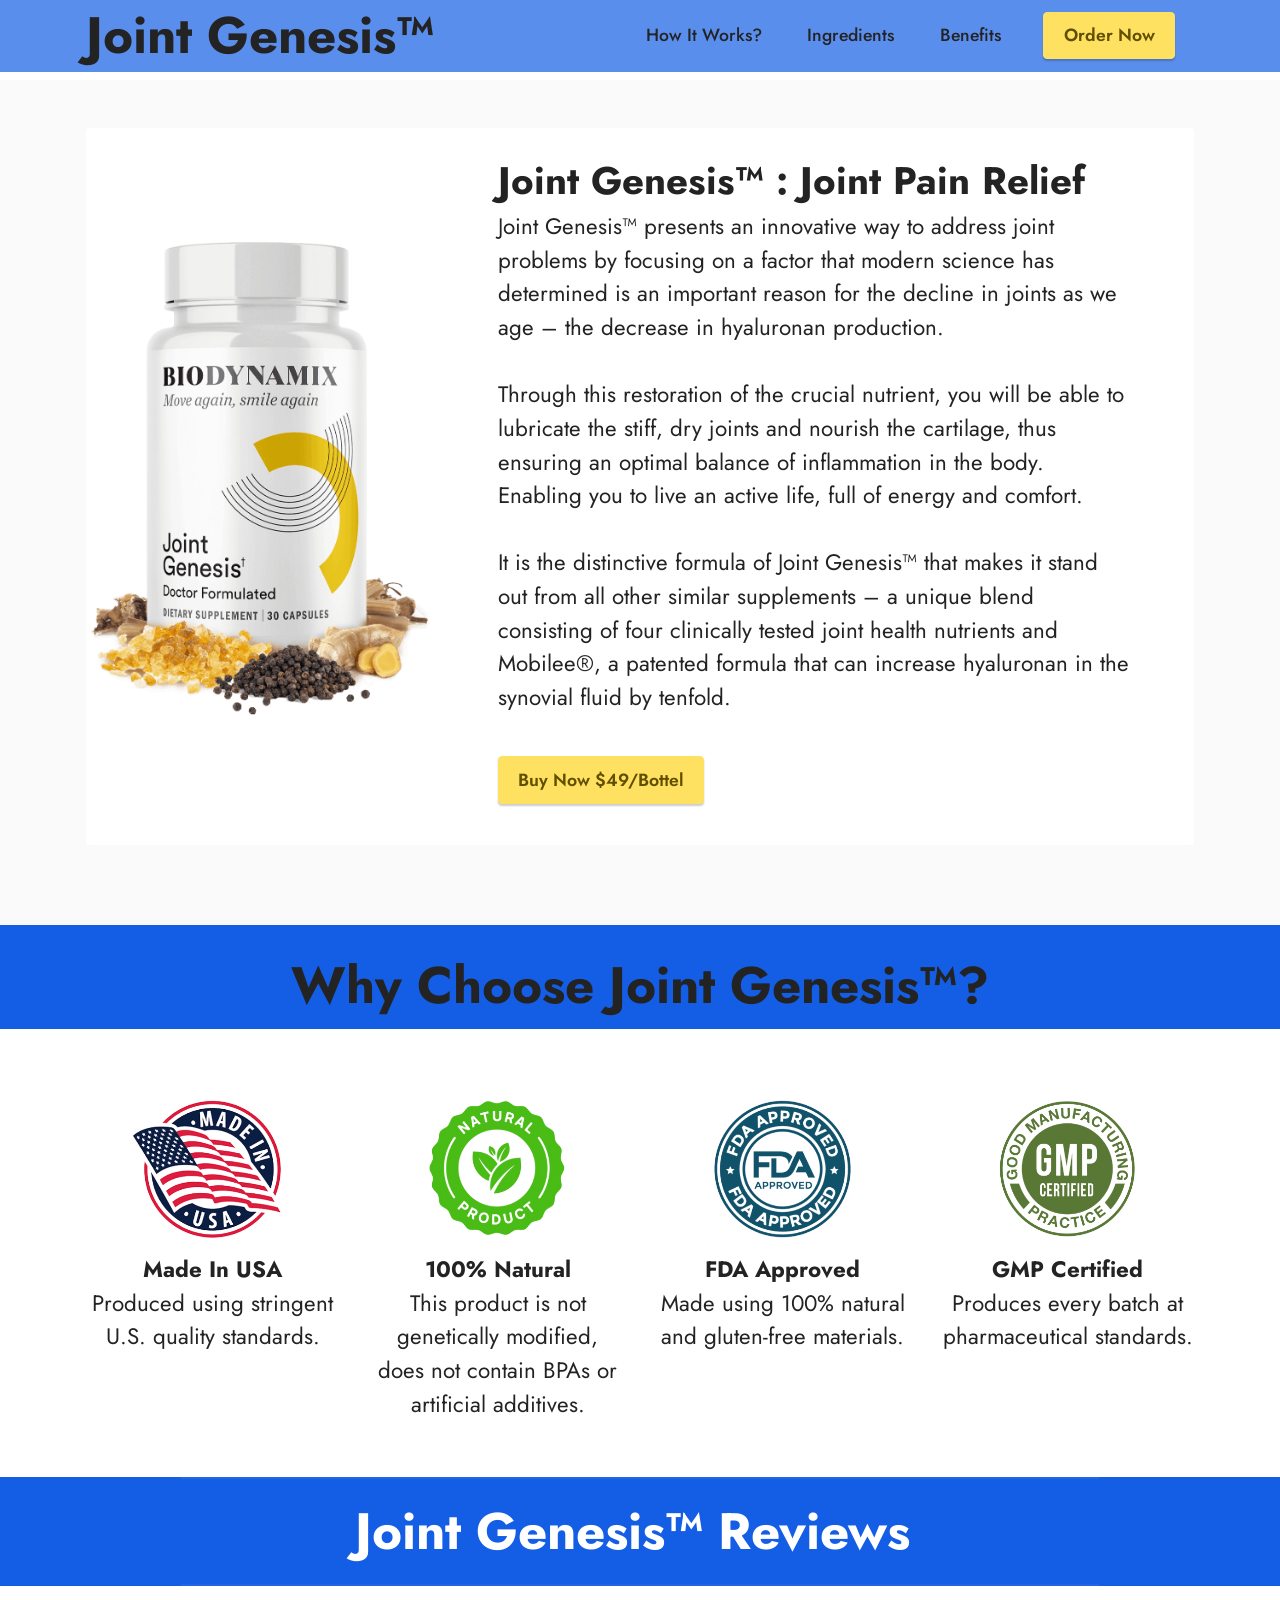
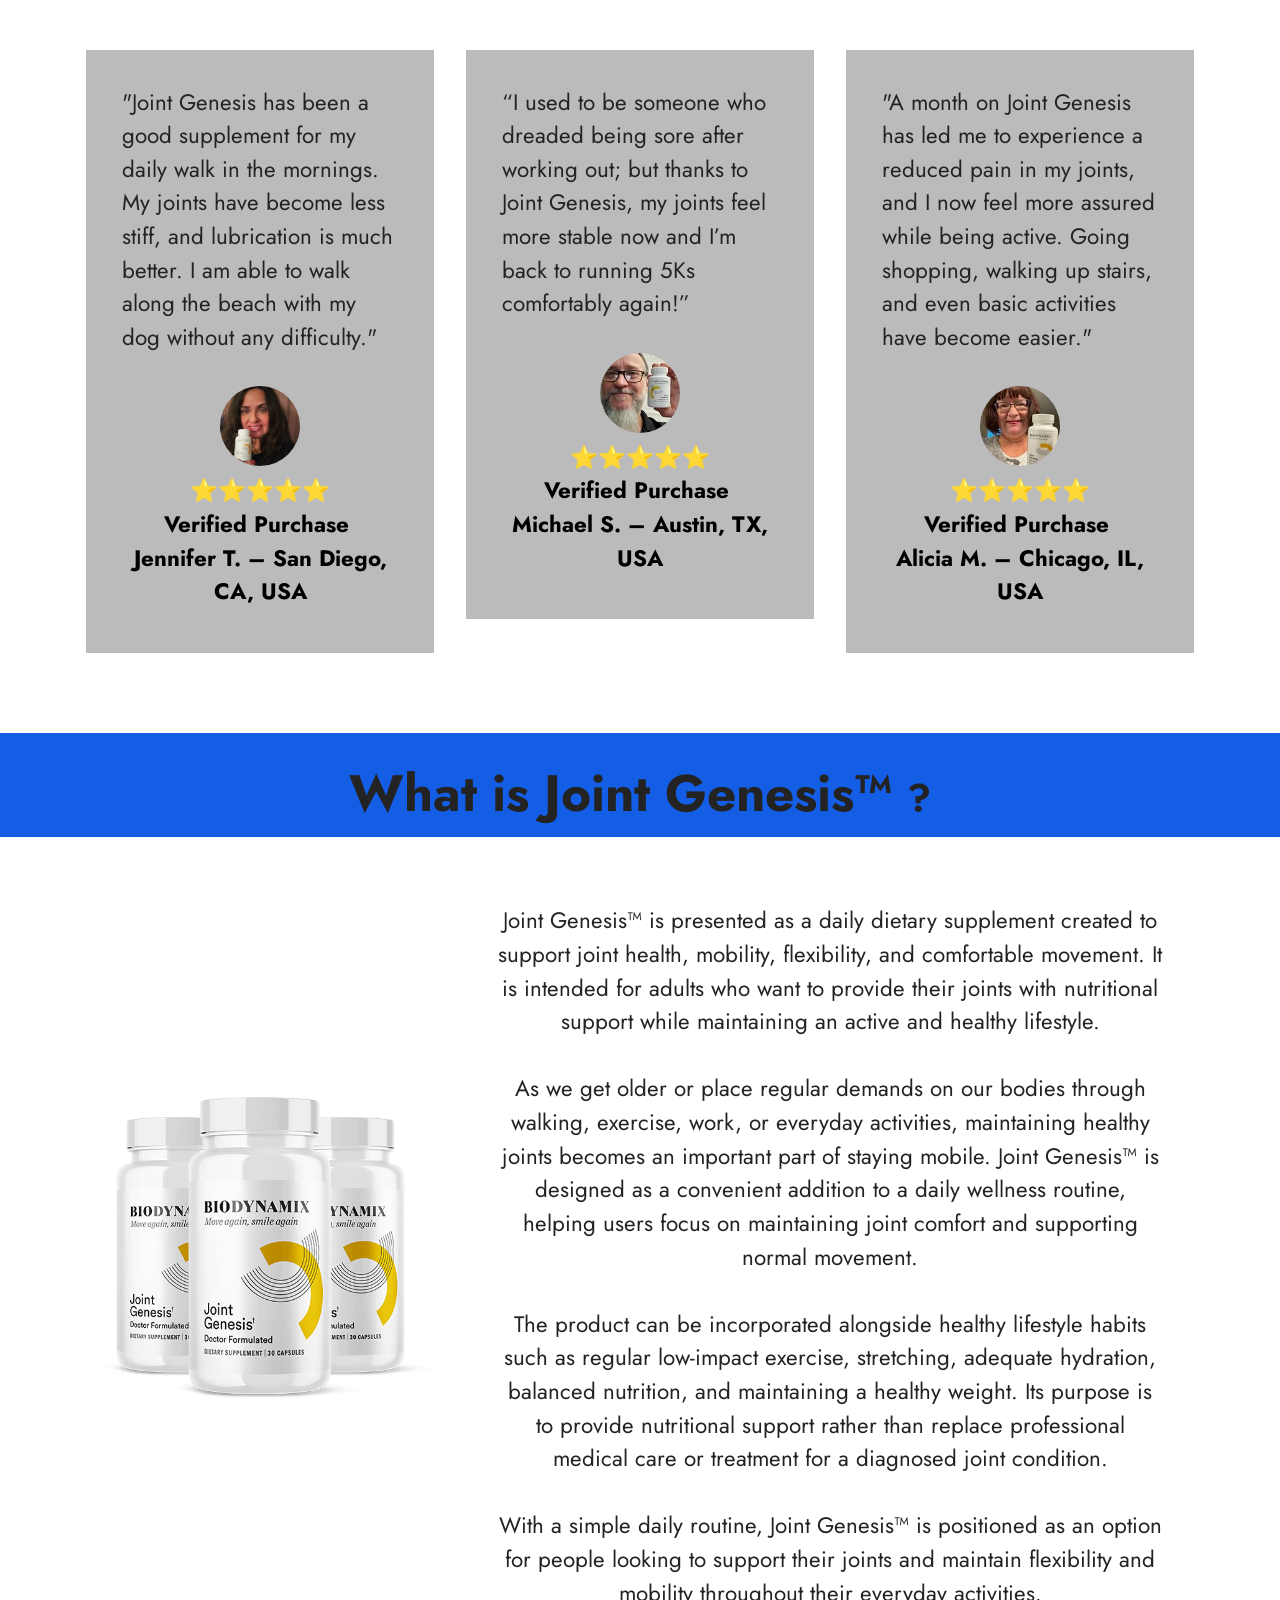
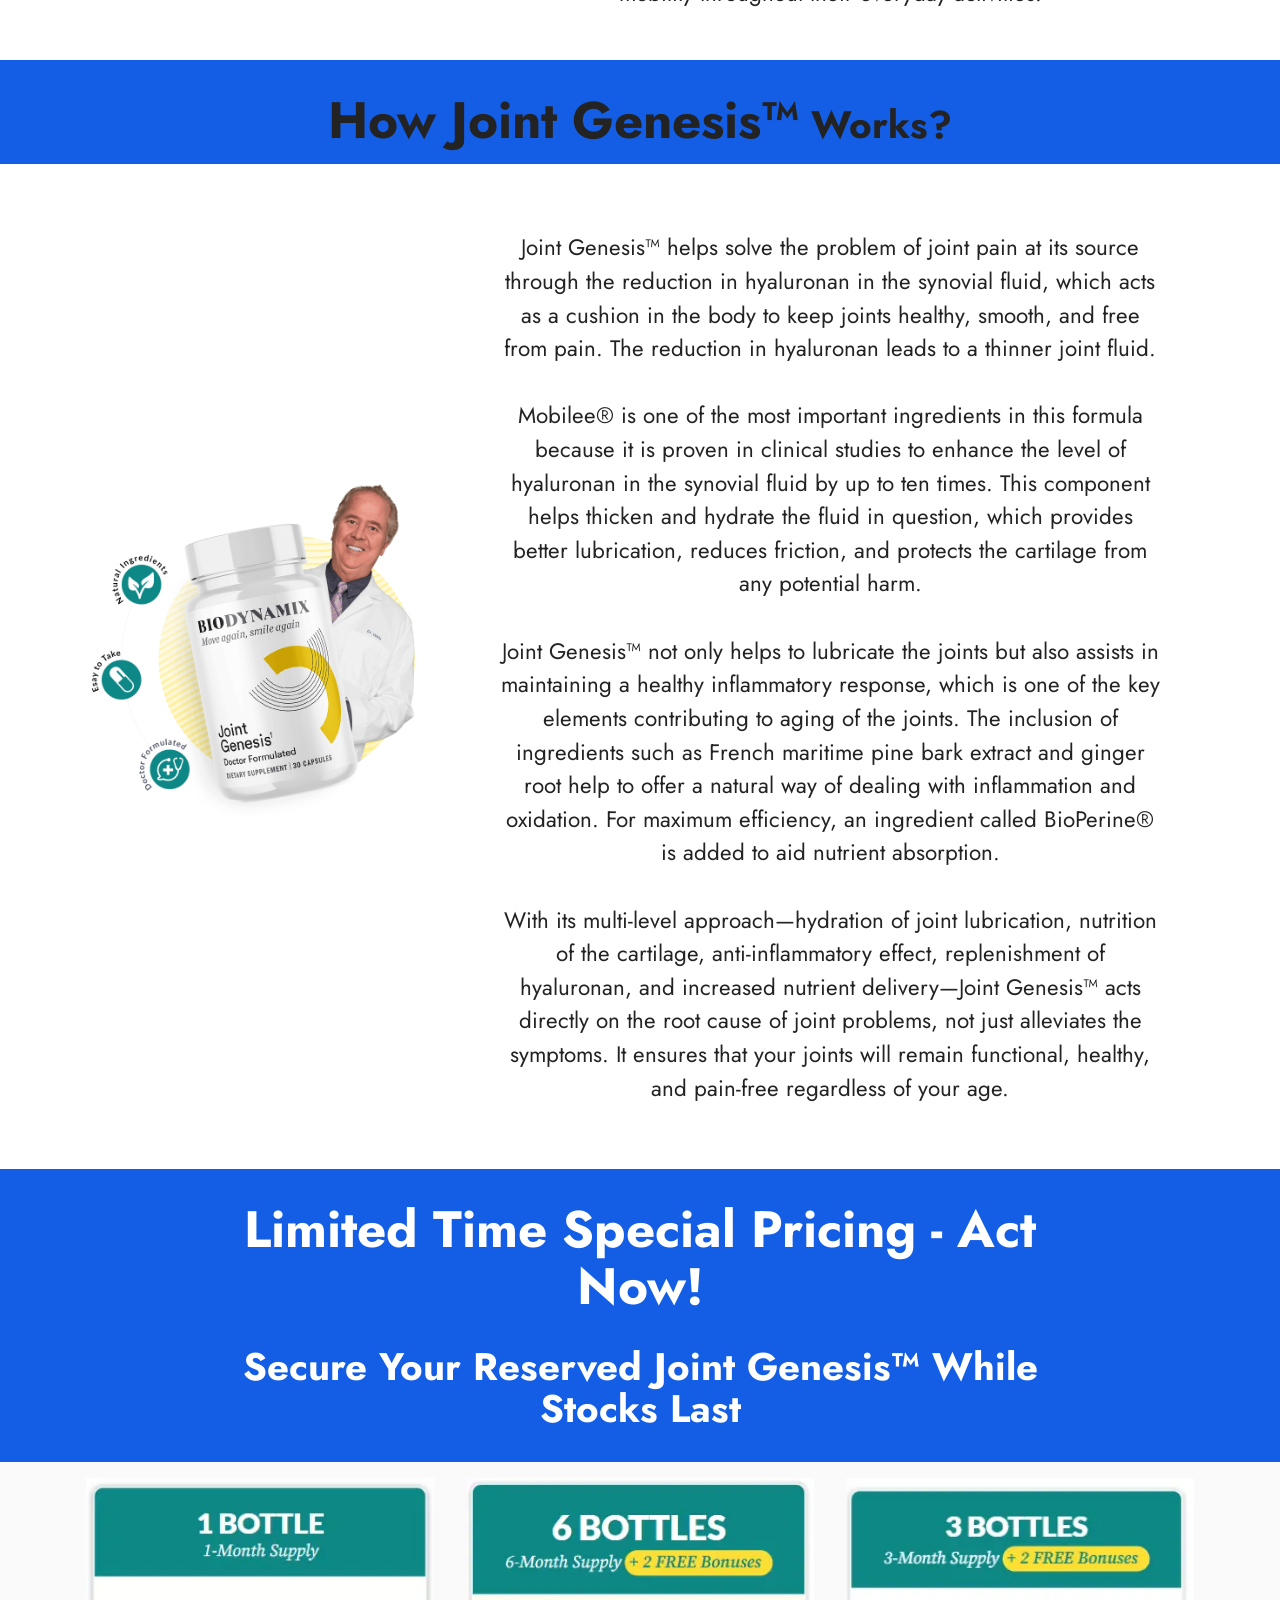
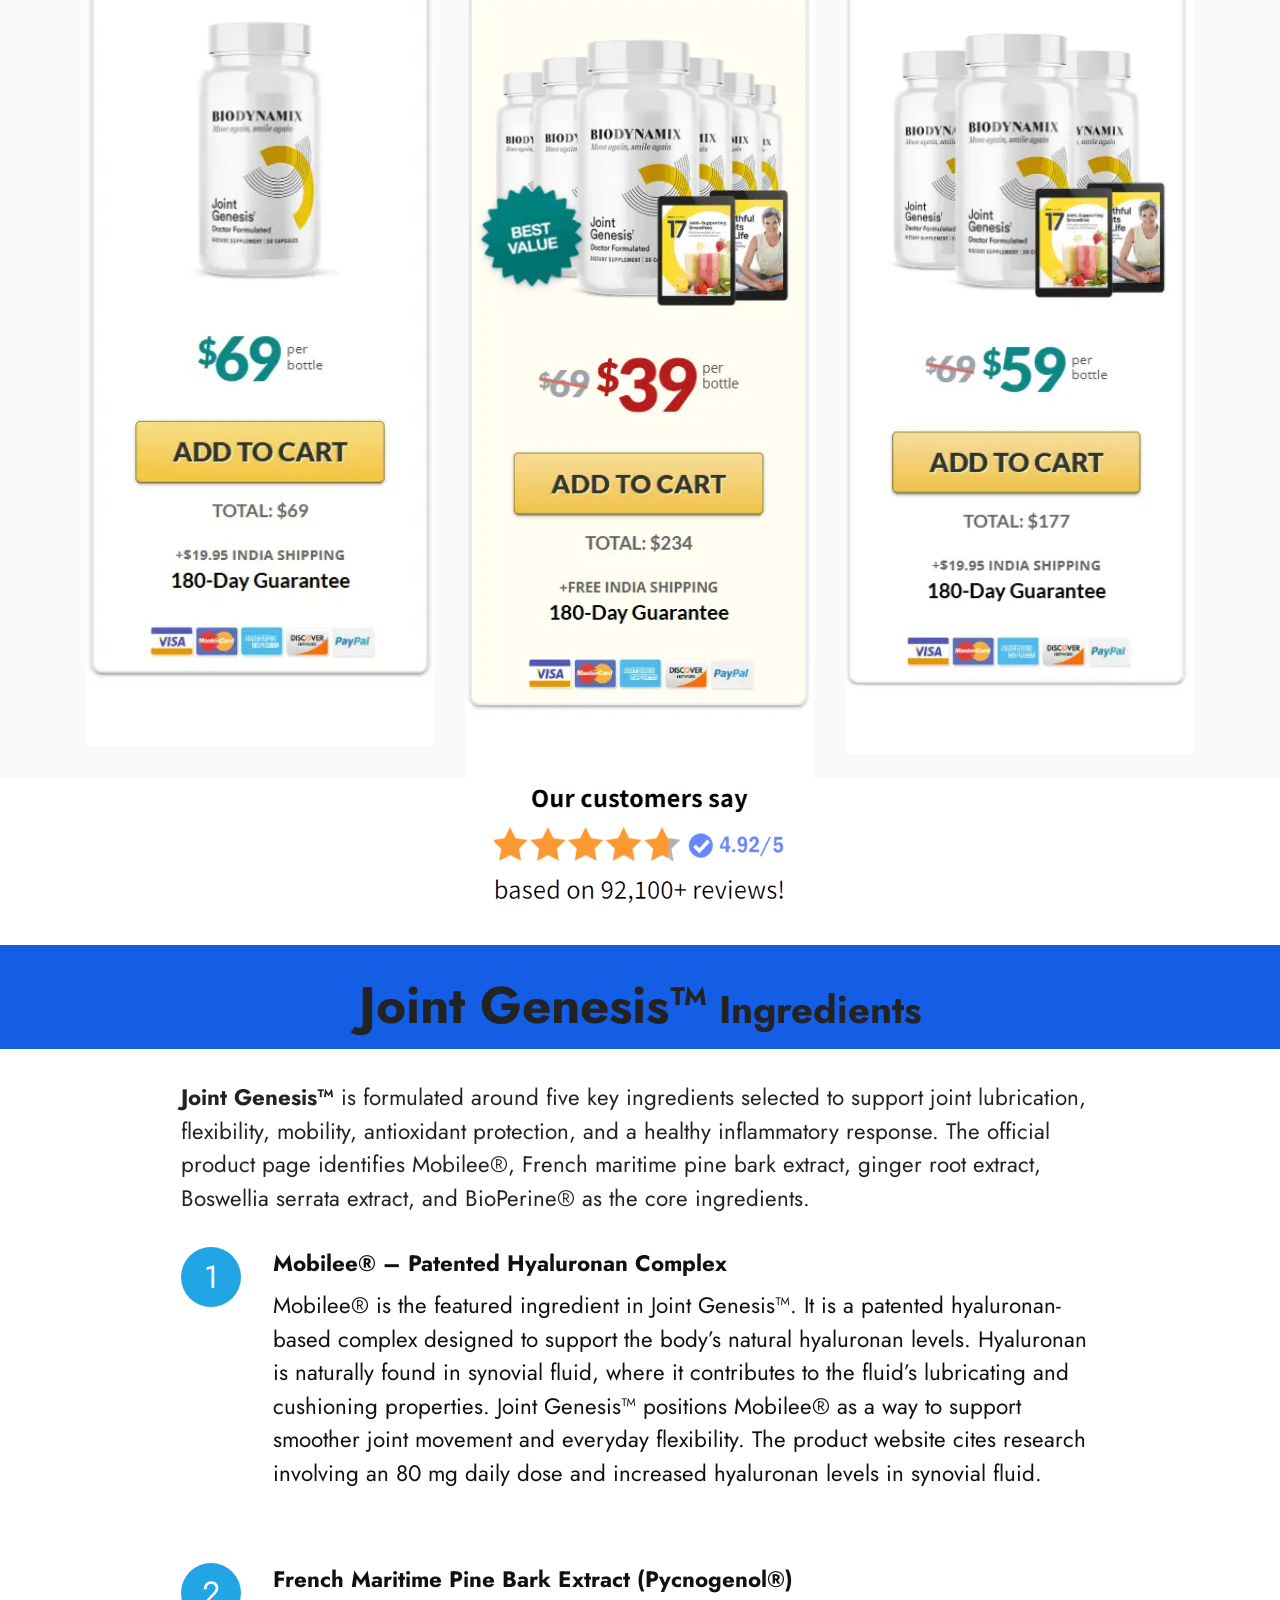
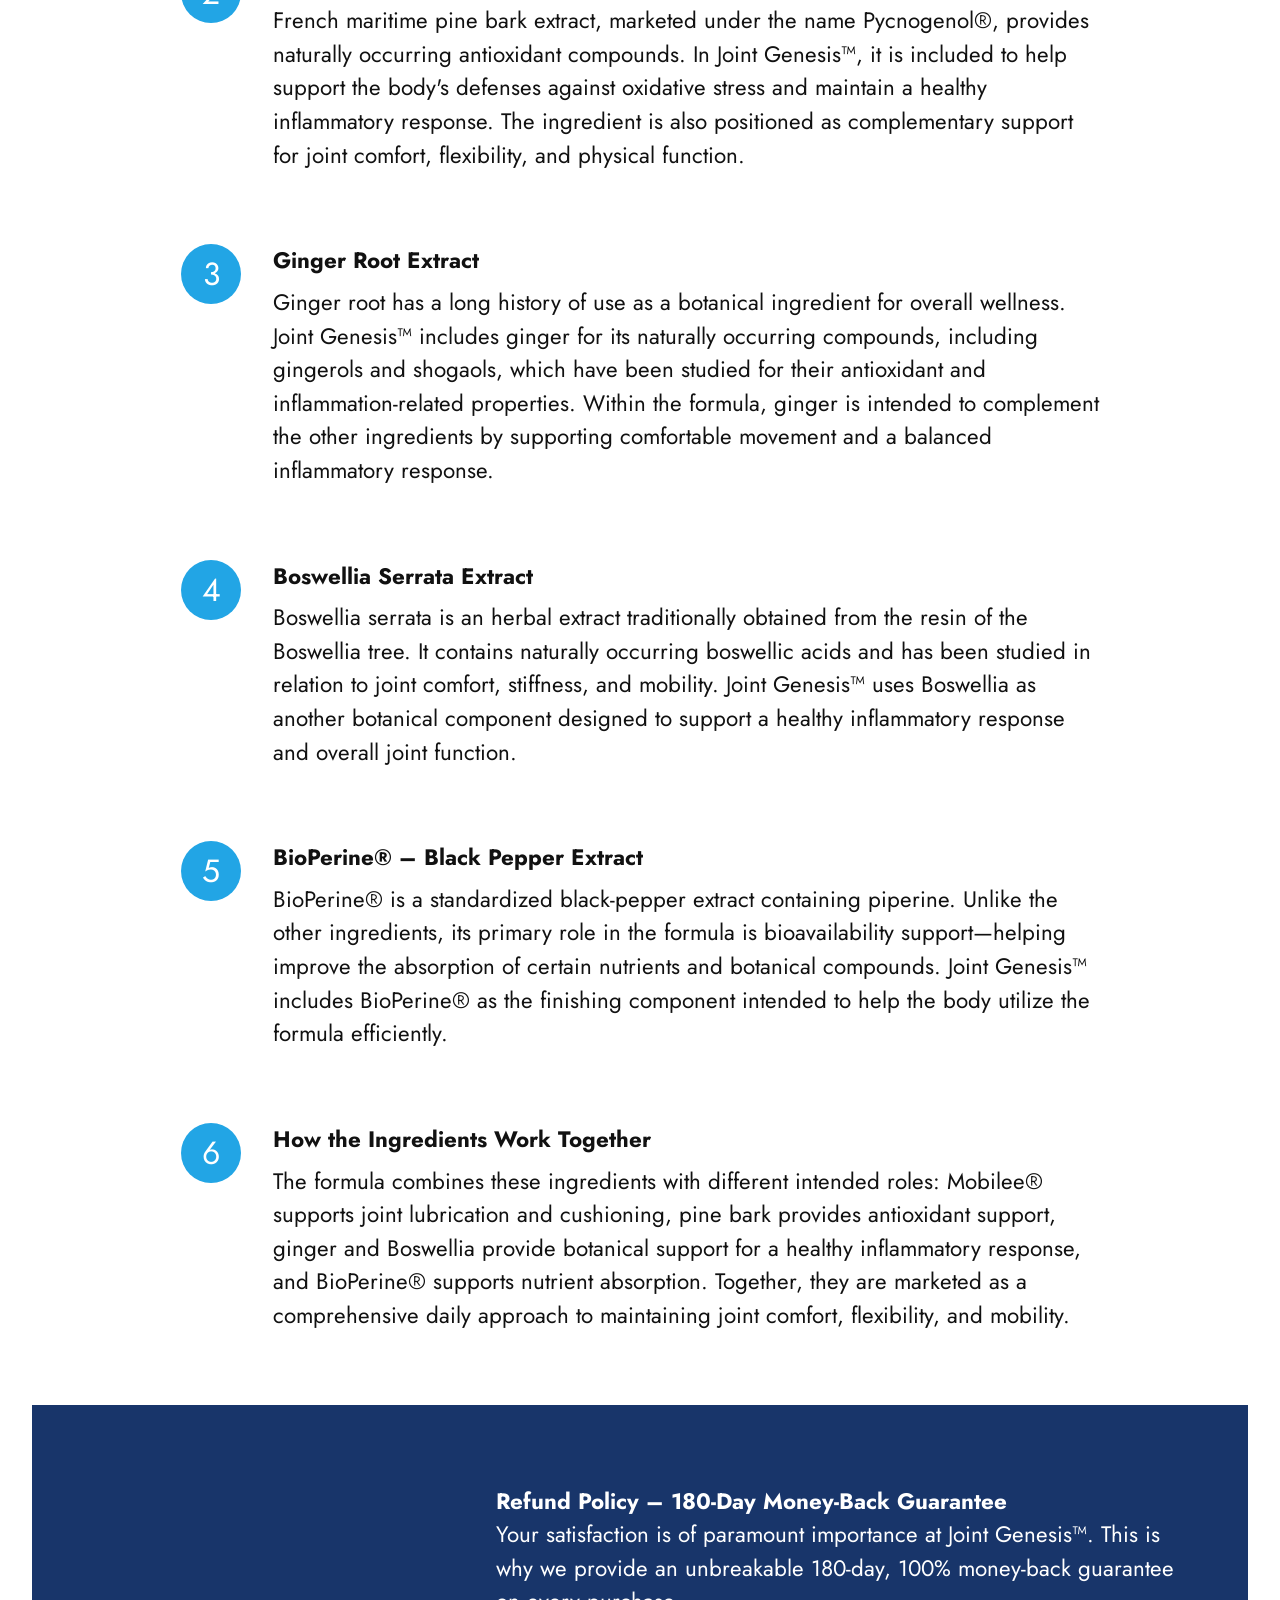
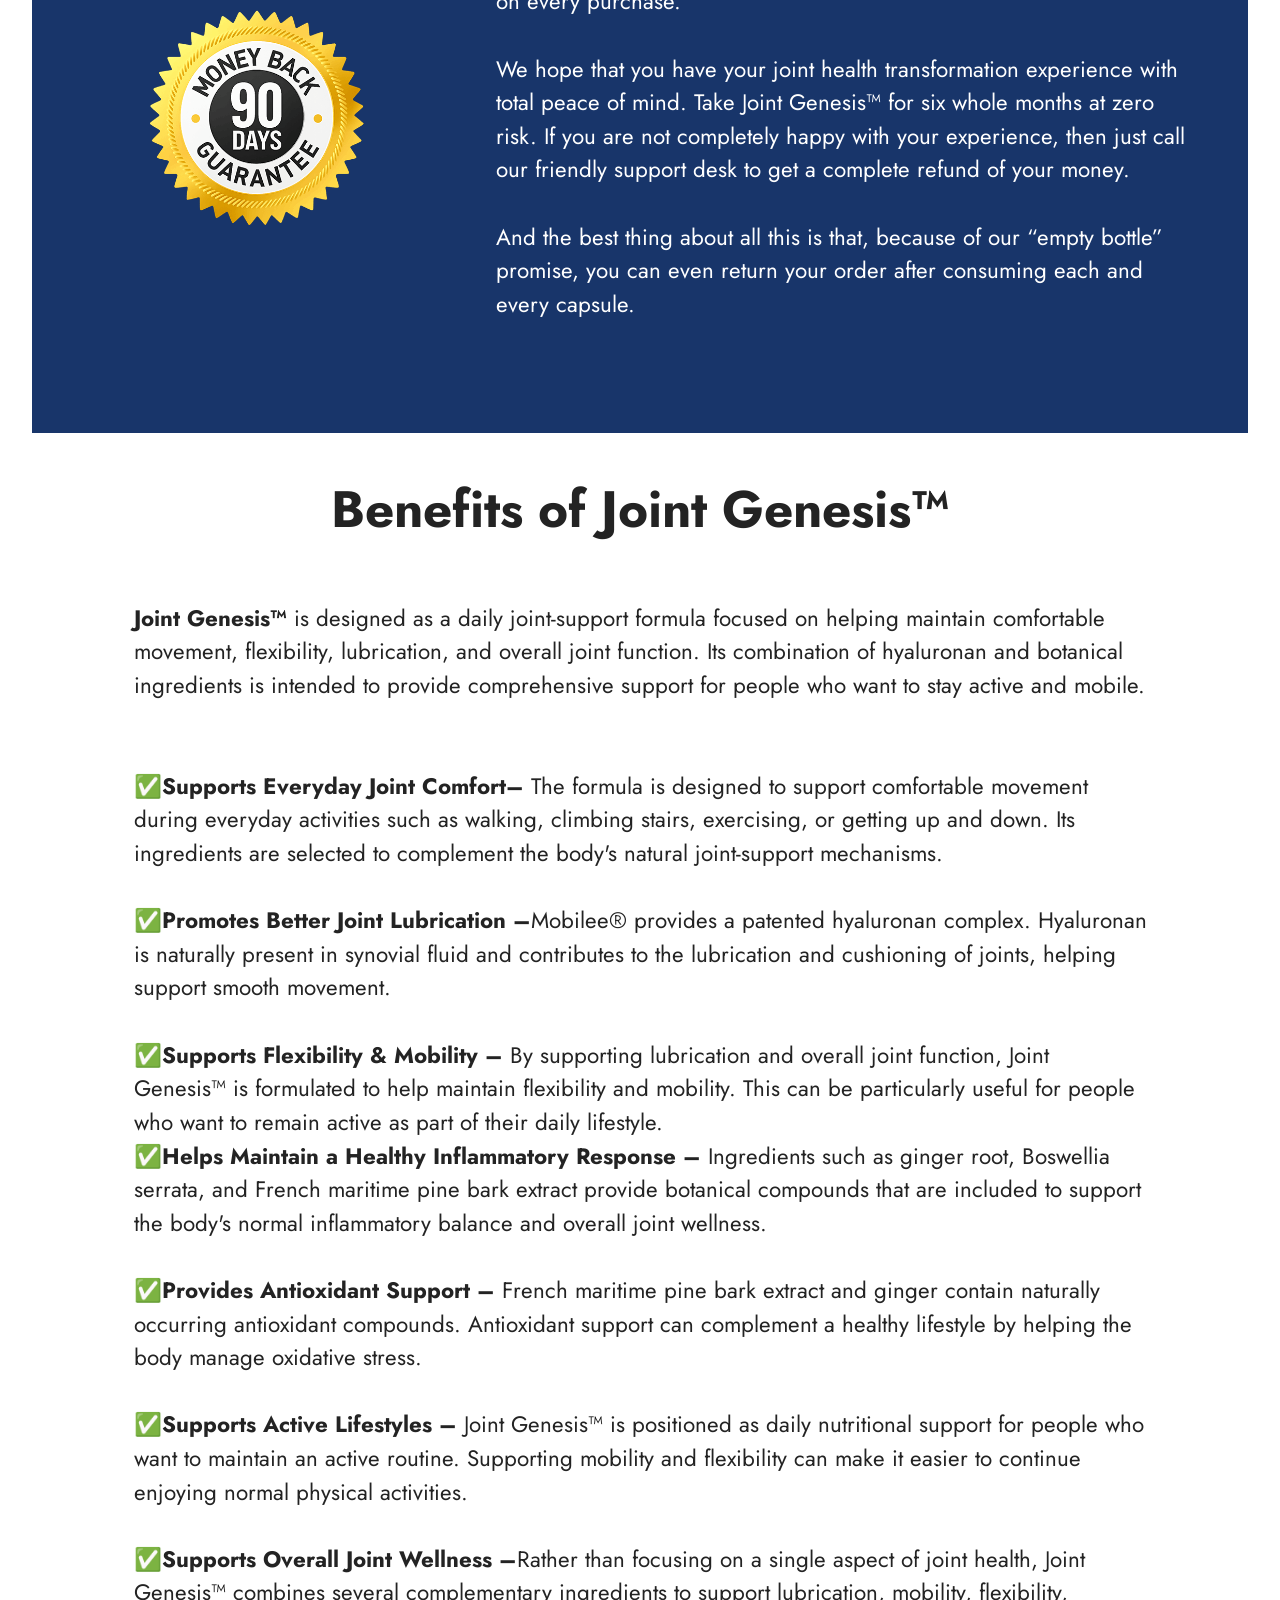
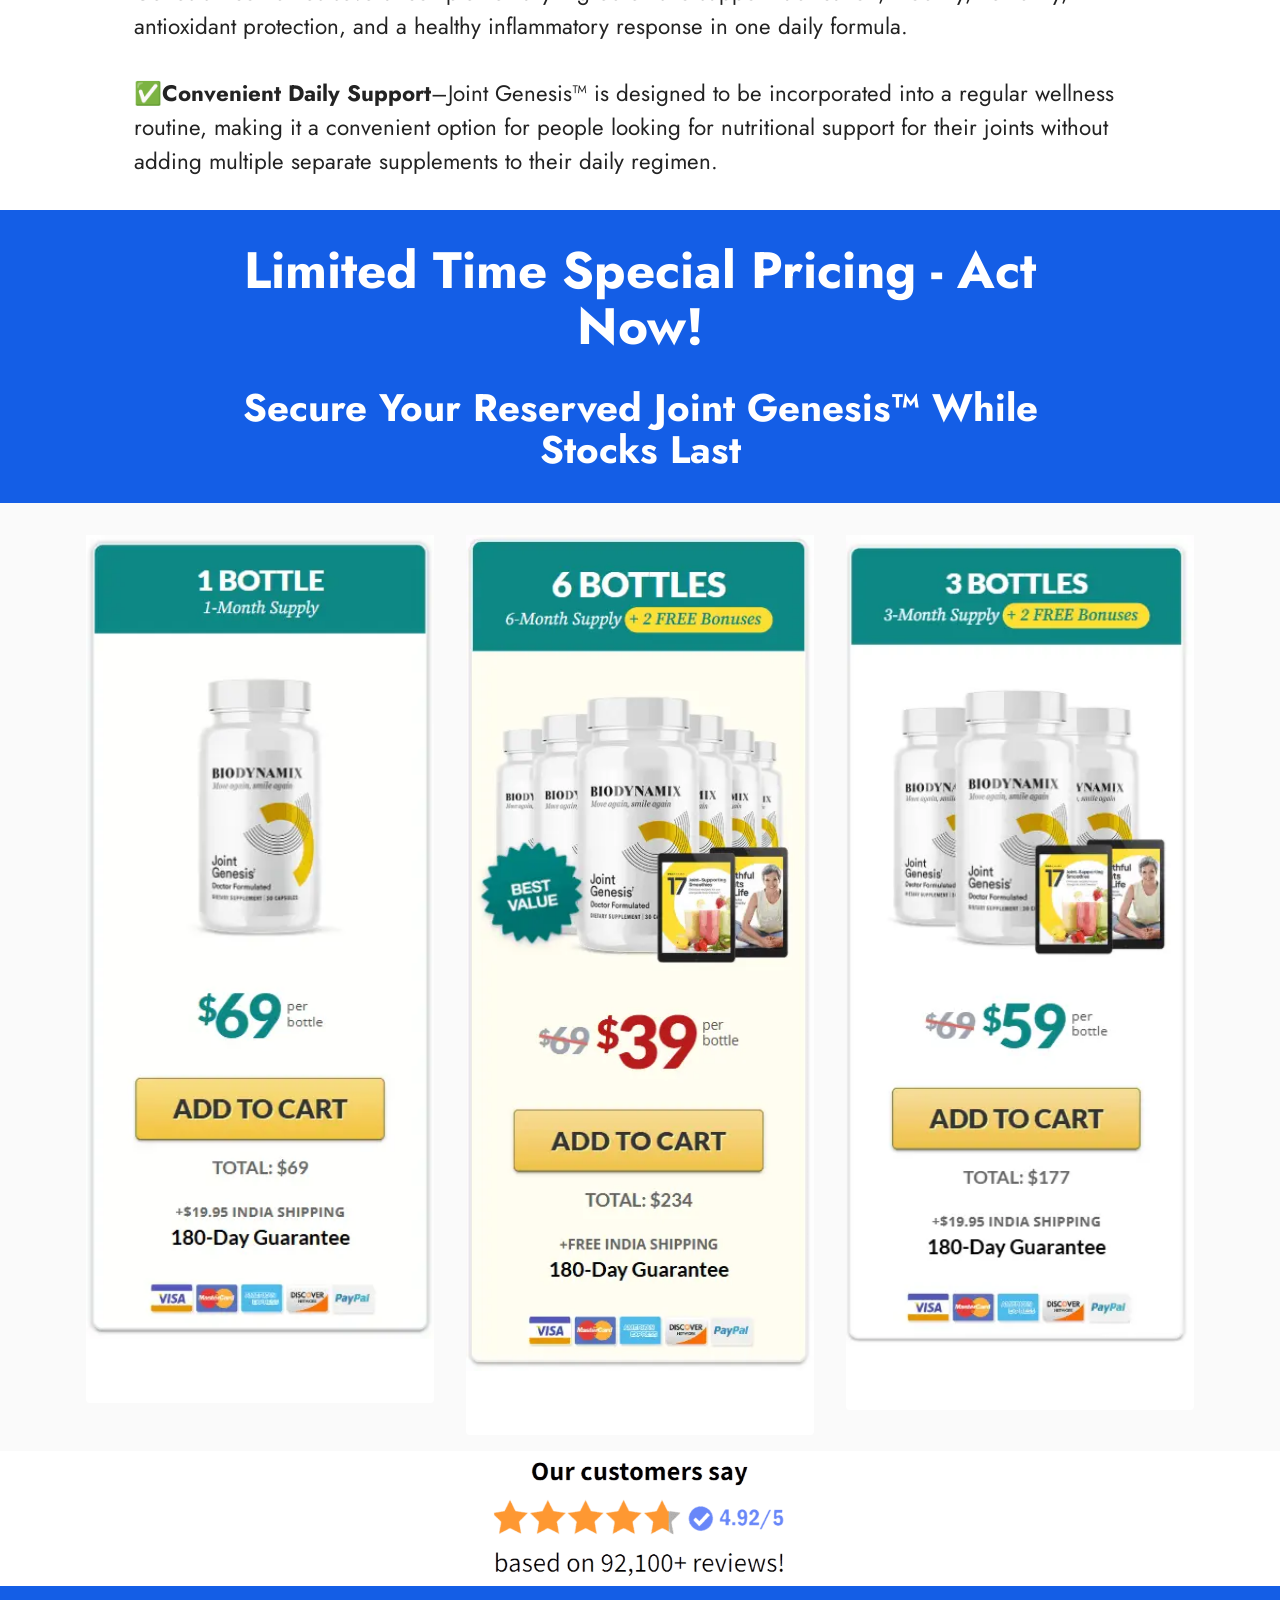
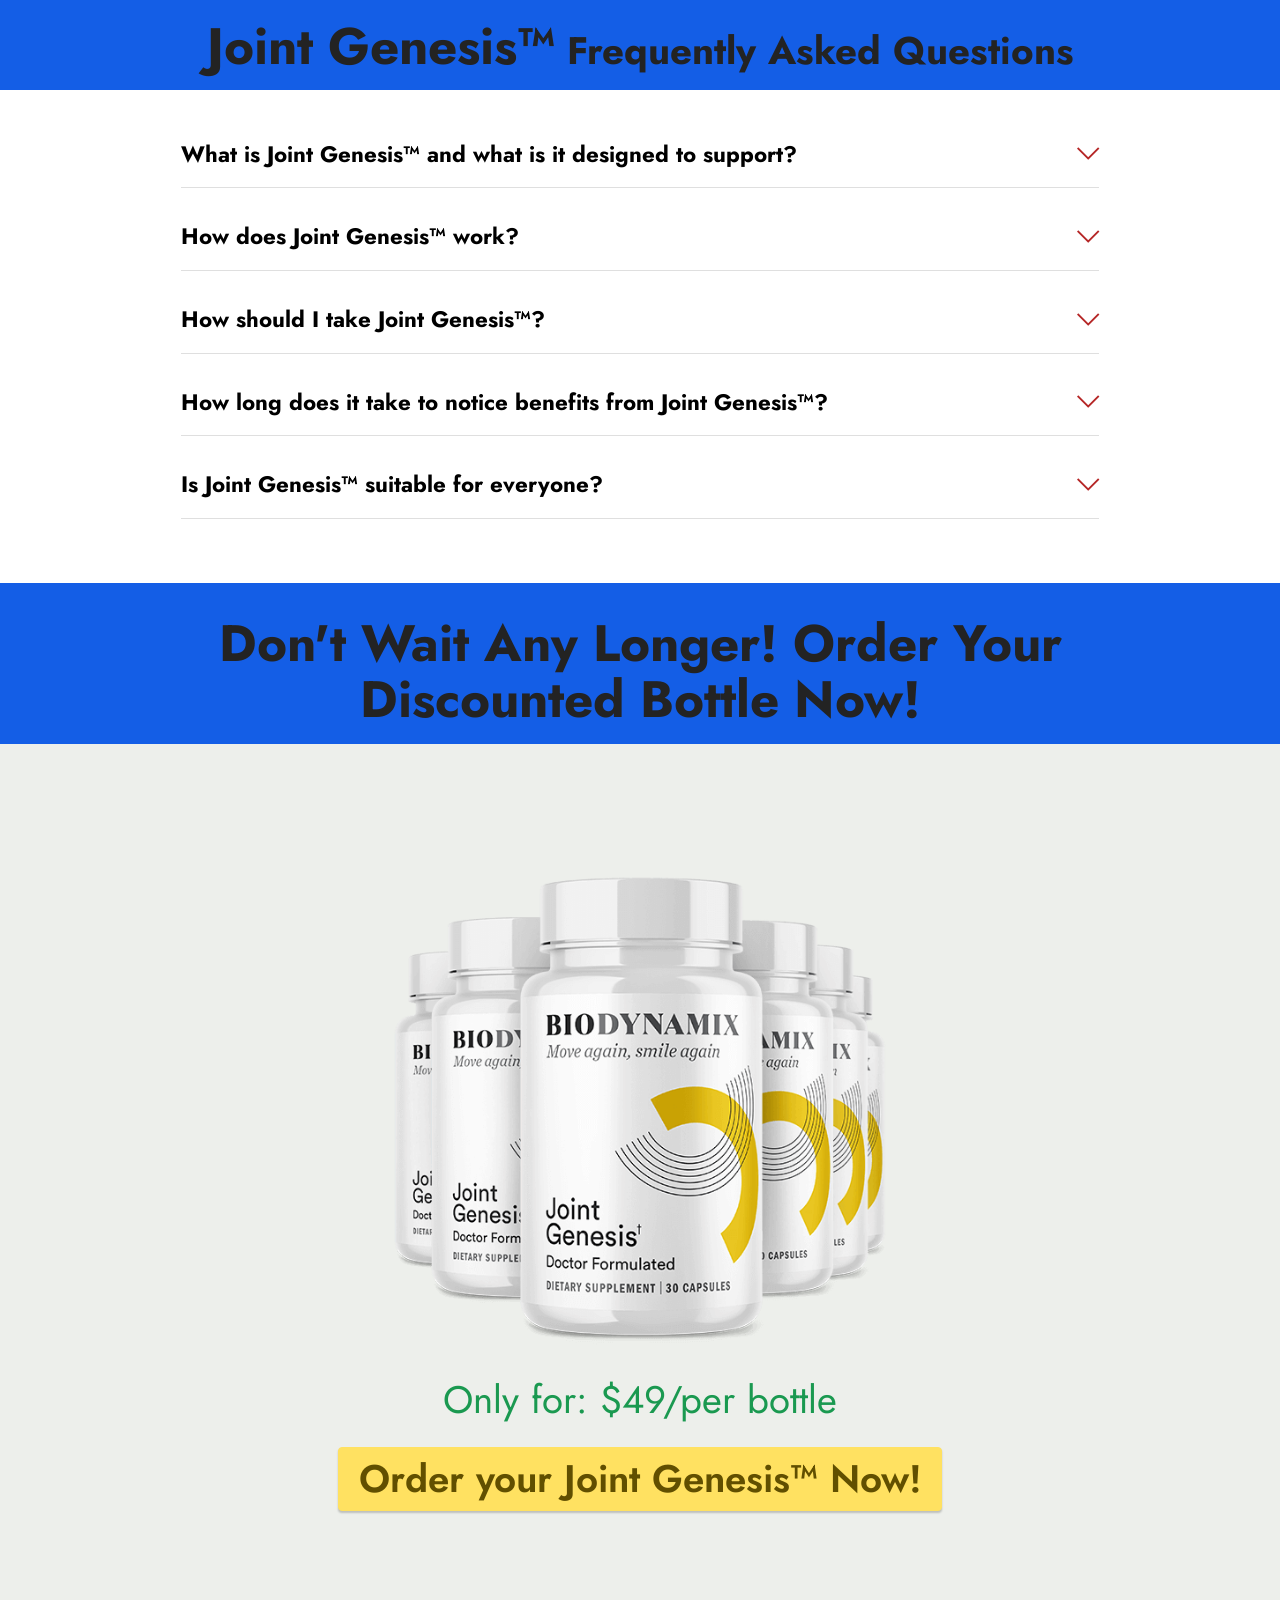
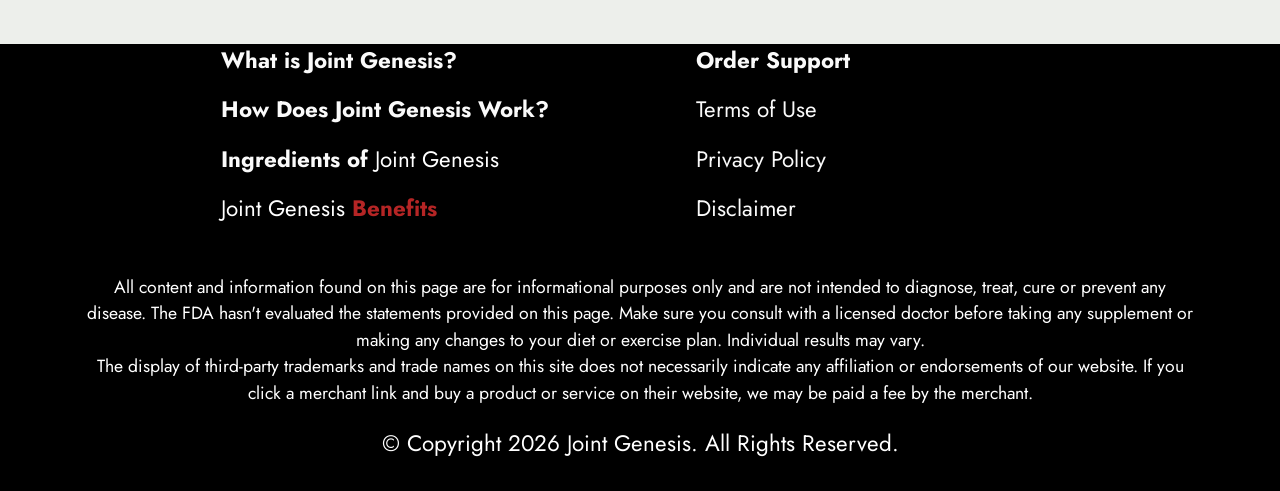
==== commit d2d9c536: "Update index.html" ====
--- a/index.html
+++ b/index.html
@@ -8,7 +8,8 @@
   <meta name="viewport" content="width=device-width, initial-scale=1, minimum-scale=1">
   <link rel="shortcut icon" href="assets/images/joint-genesis-914x1283-128x180.png" type="image/x-icon">
   <meta name="description" content="Joint Genesis™ is a daily joint-support formula designed to help maintain comfortable movement, flexibility, mobility, and overall joint health. Its convenient daily format makes it easy to include joint wellness support in your everyday routine.">
-  
+  <meta name="google-site-verification" content="4bTPPsSgGg9mrN9ppGhdz5BRyaK9BWV9diWJw_Lr8Sk" />
+	<meta name="msvalidate.01" content="E1C683F4EFB1ADD5ABCEF03F91AA41EB" />
   
   <title>Joint Genesis™ – Advanced Joint Health Formula</title>
   <link rel="stylesheet" href="assets/web/assets/mobirise-icons2/mobirise2.css">
@@ -919,4 +920,4 @@
   
   
 </body>
-</html>+</html>
